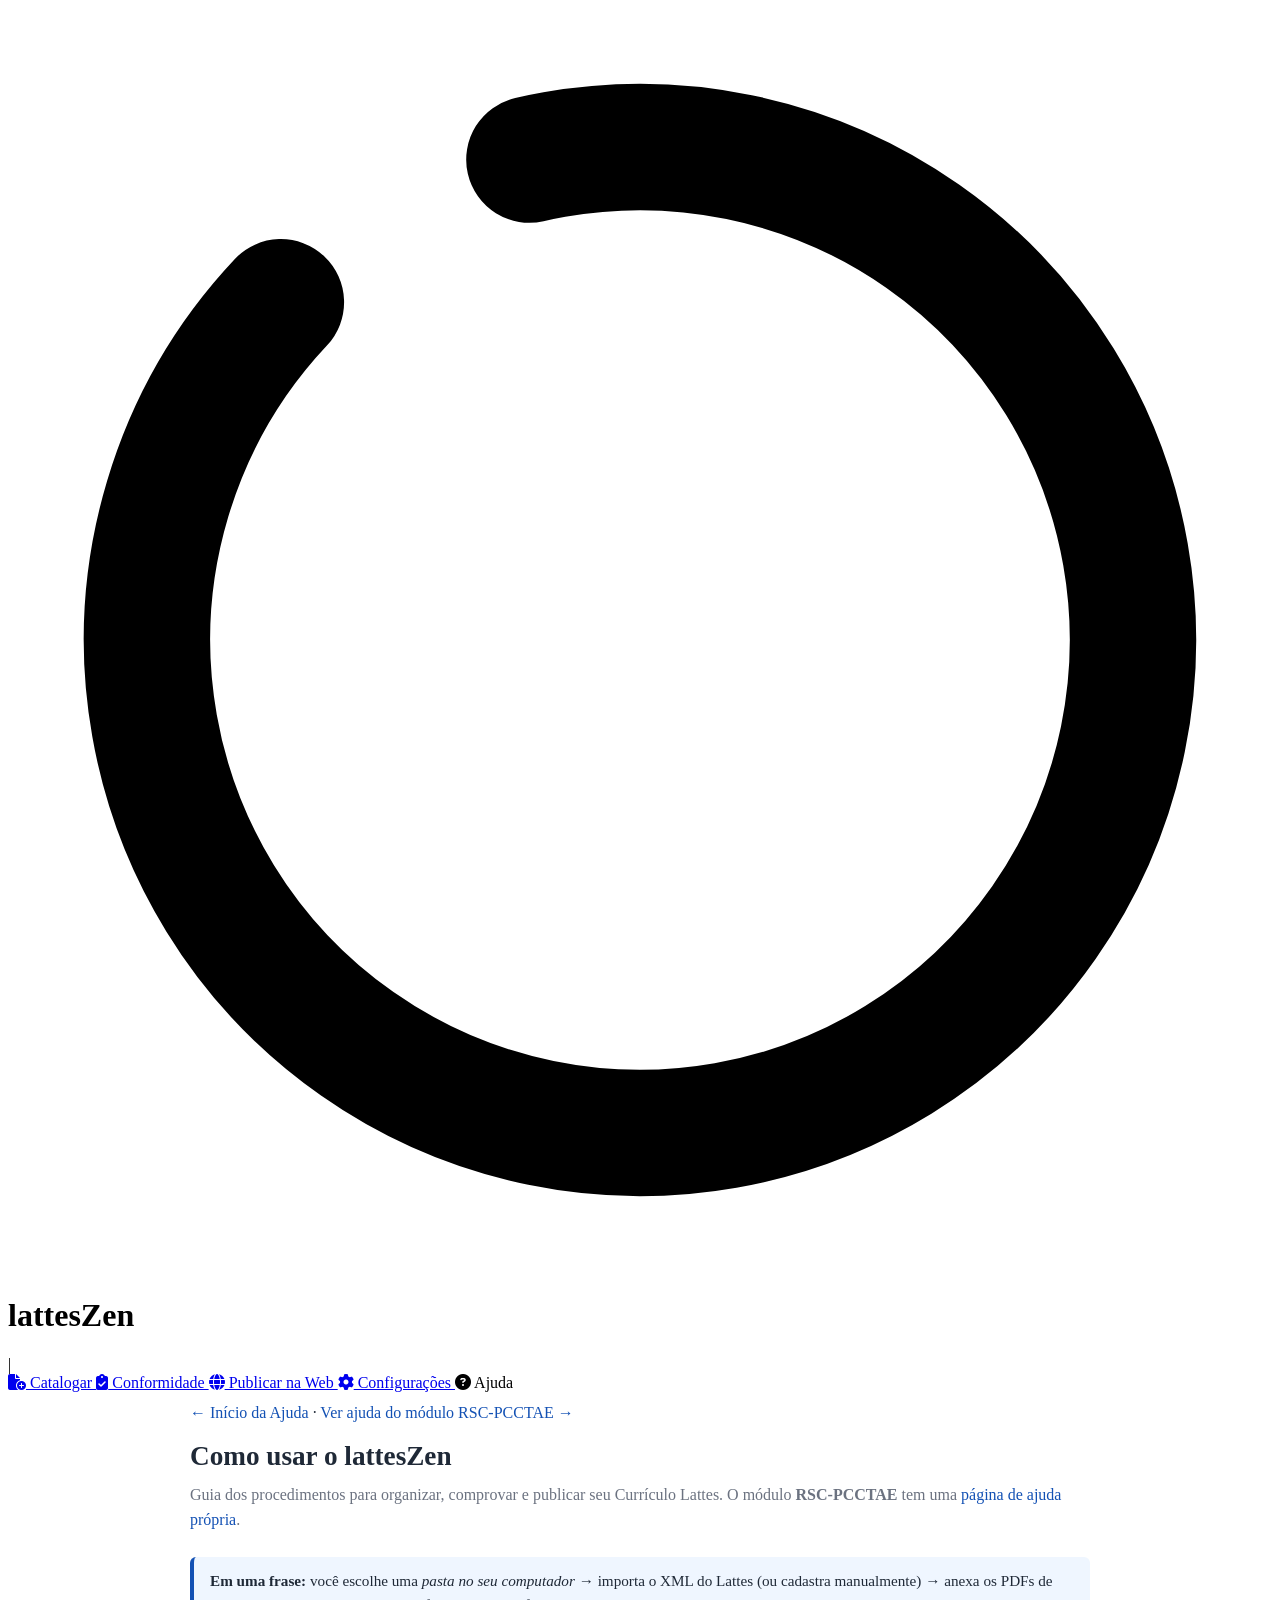
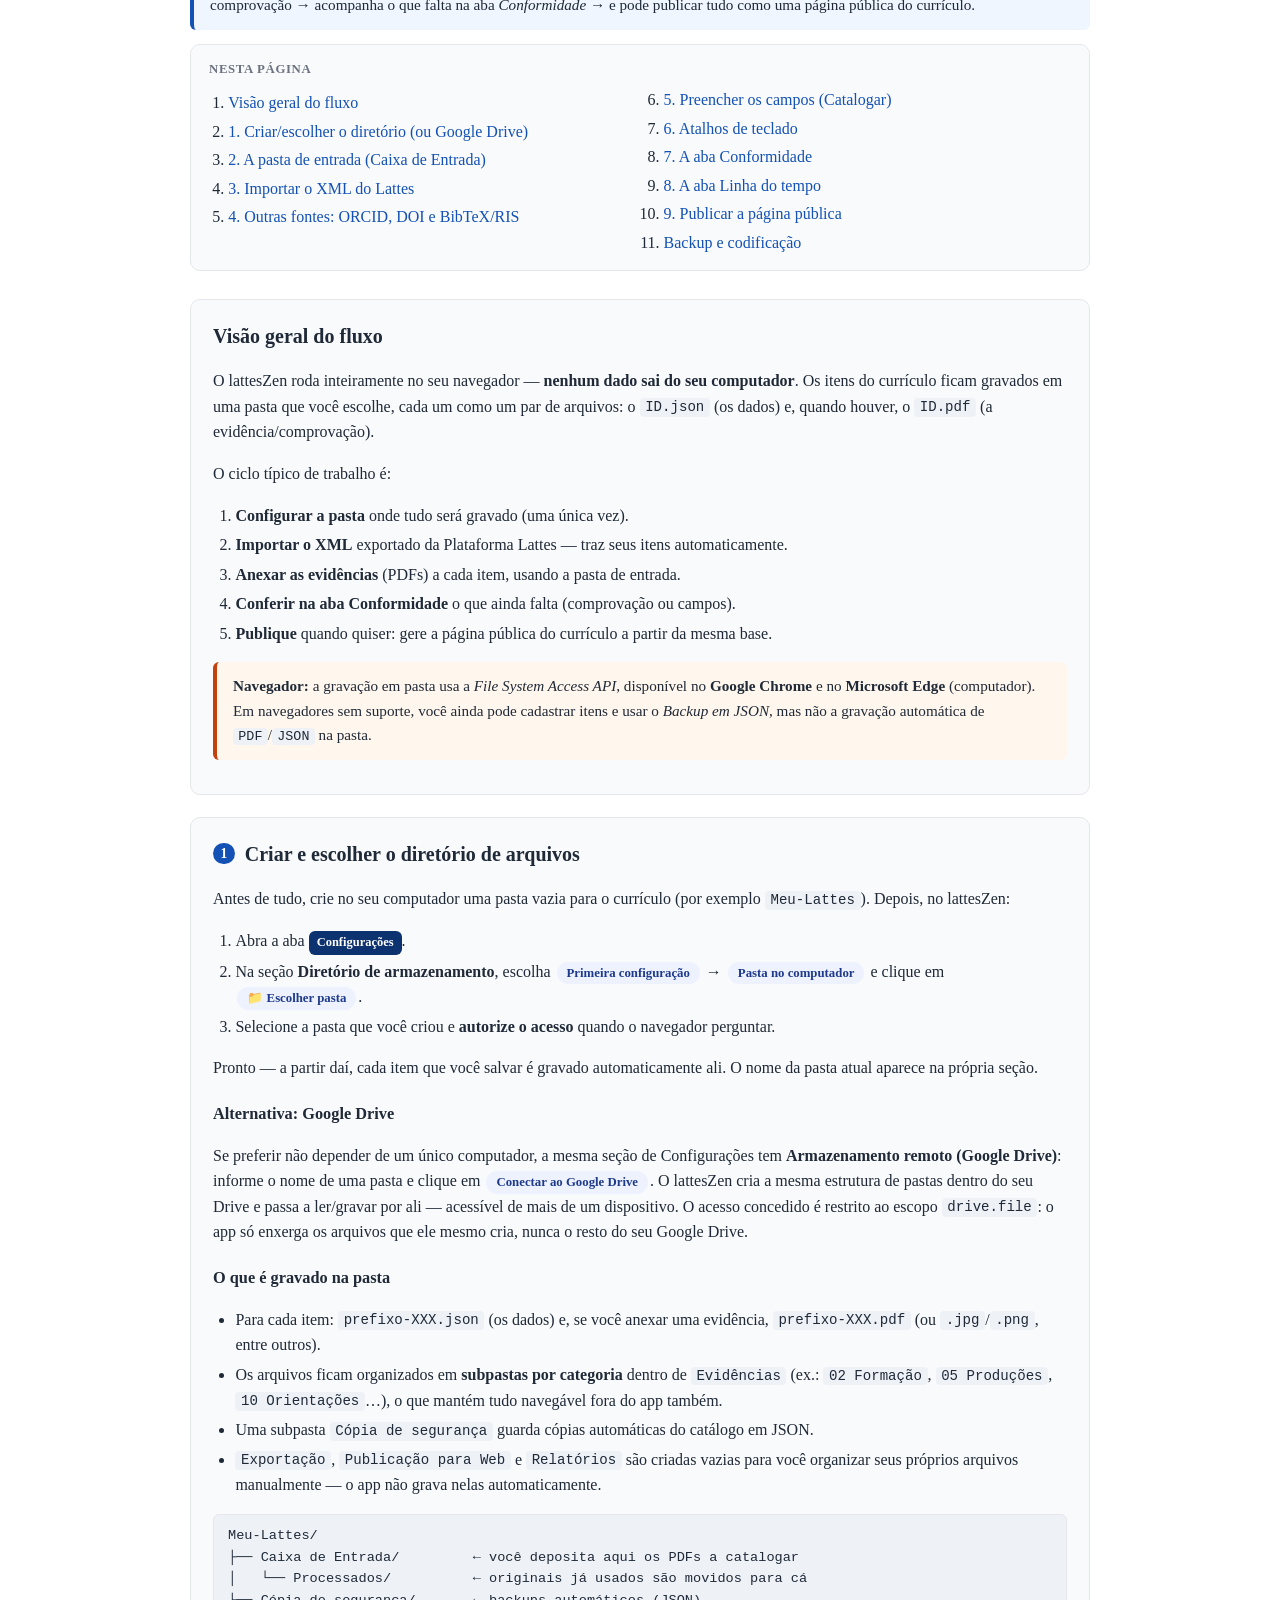
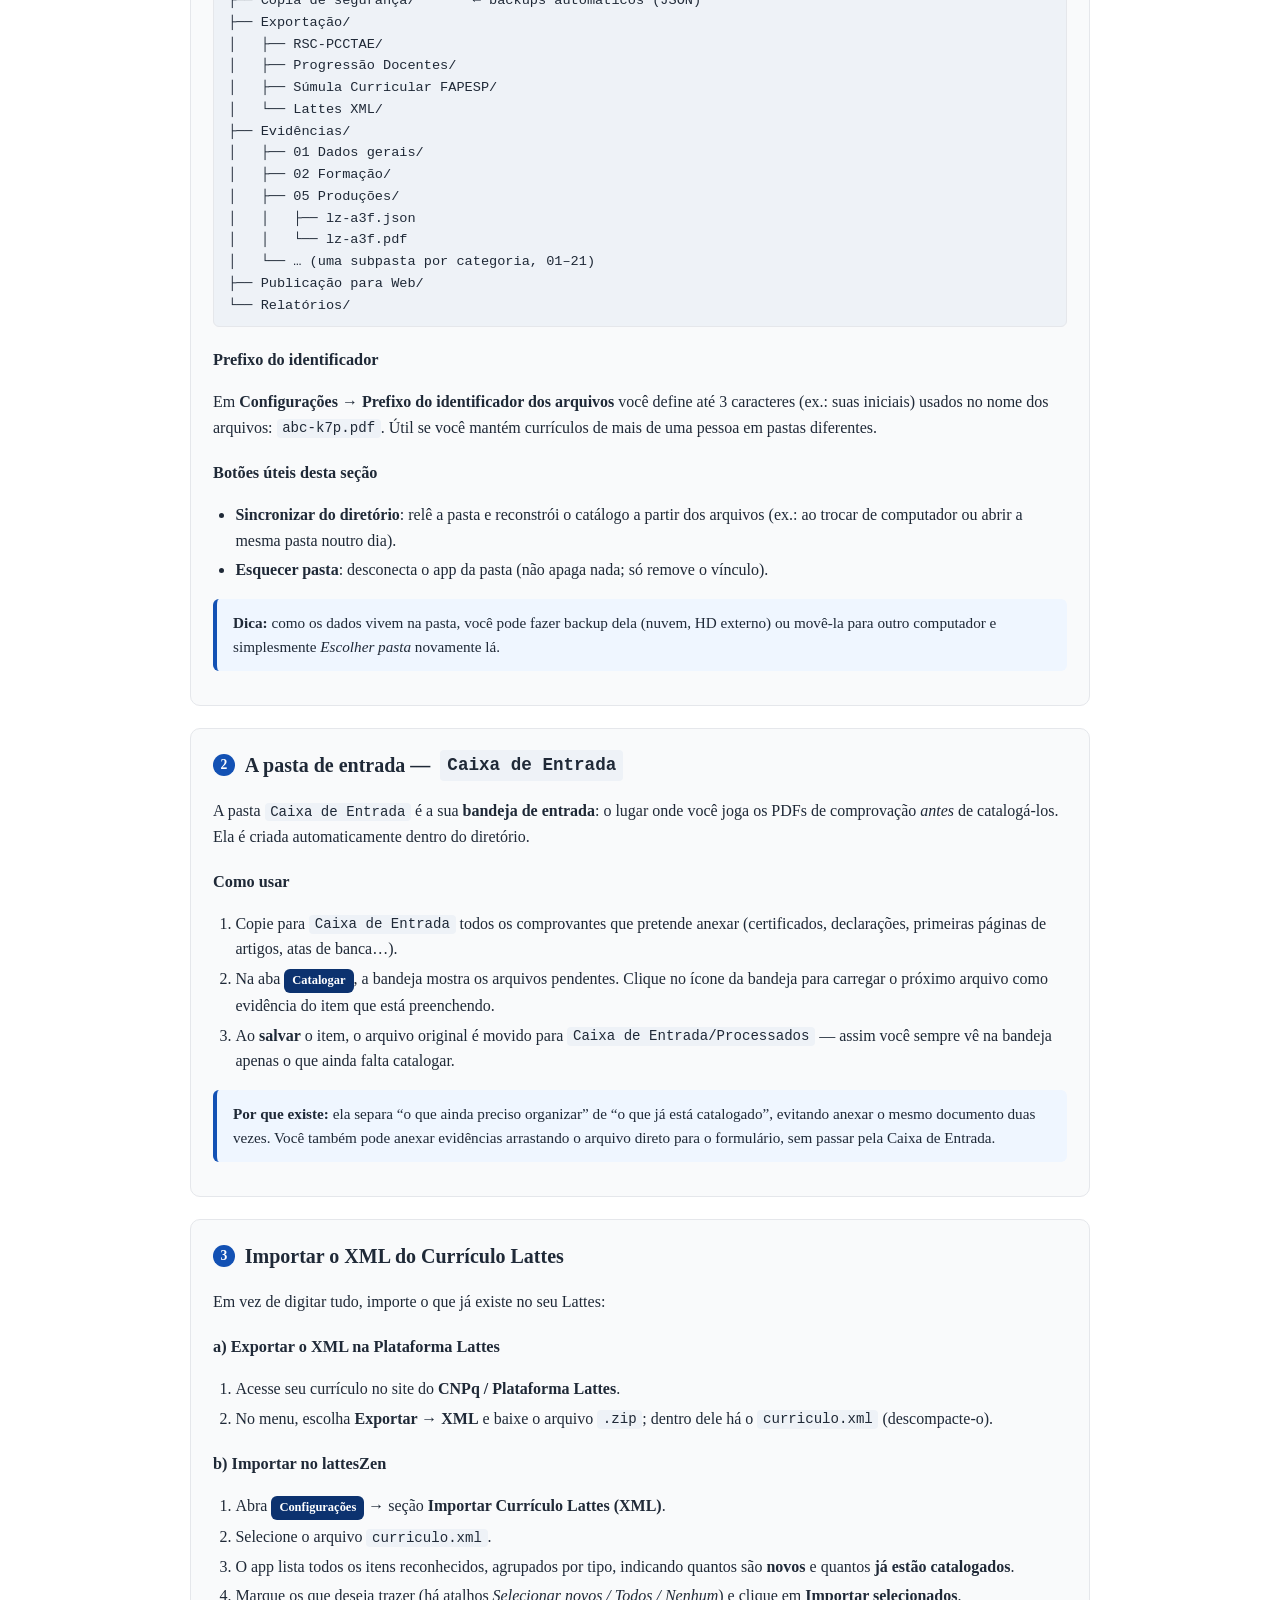
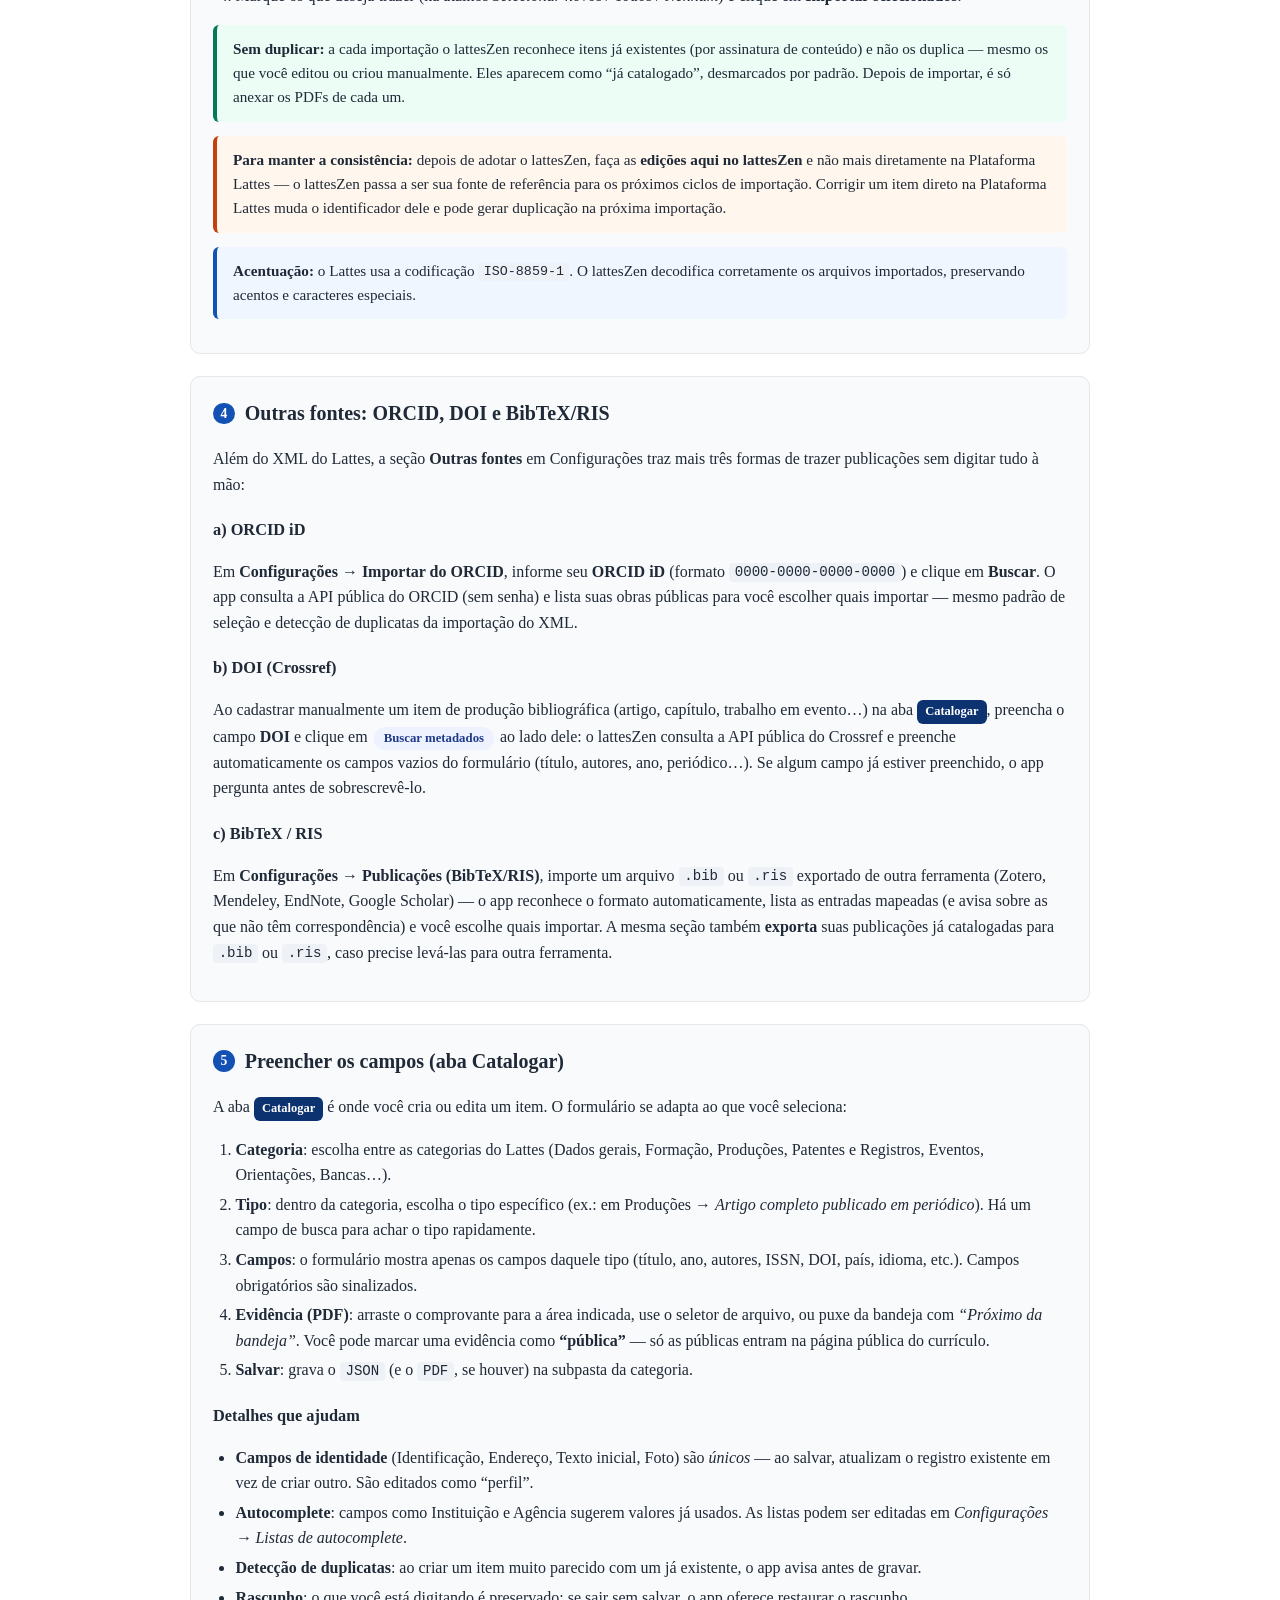
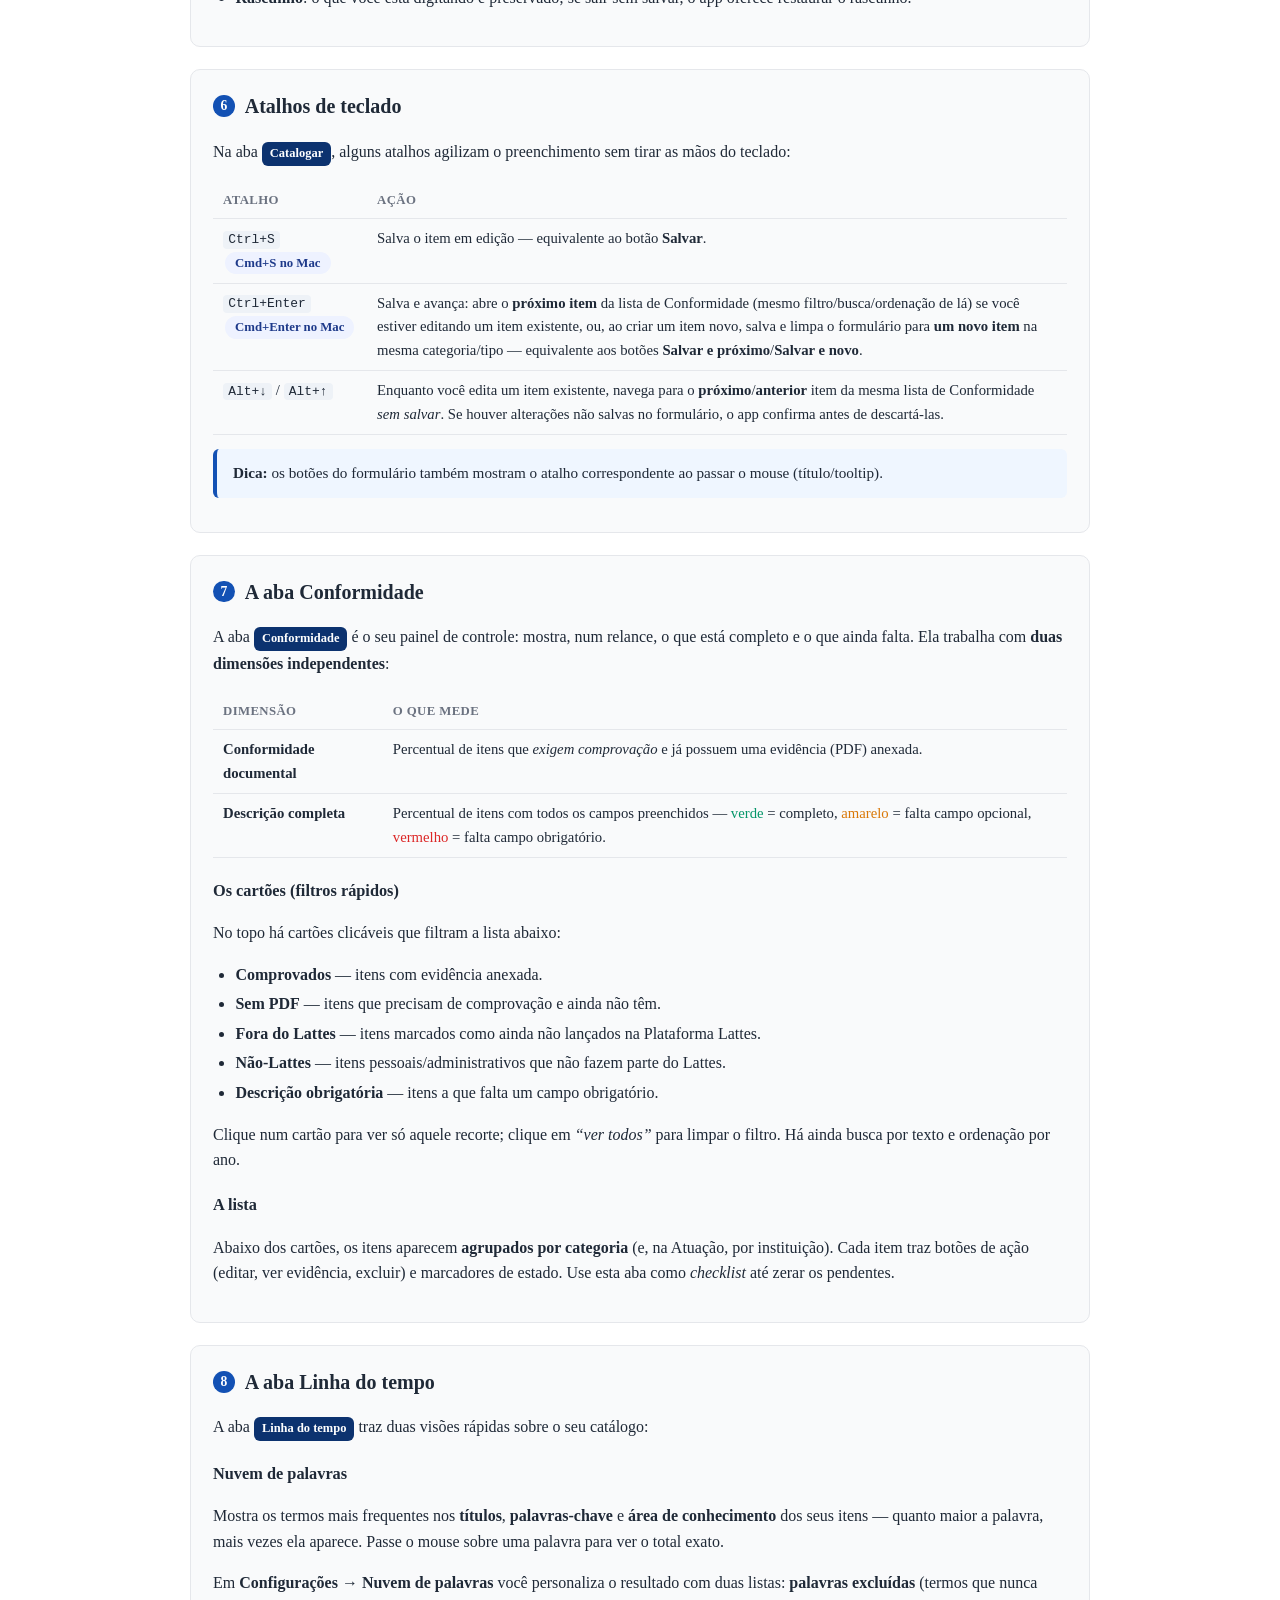
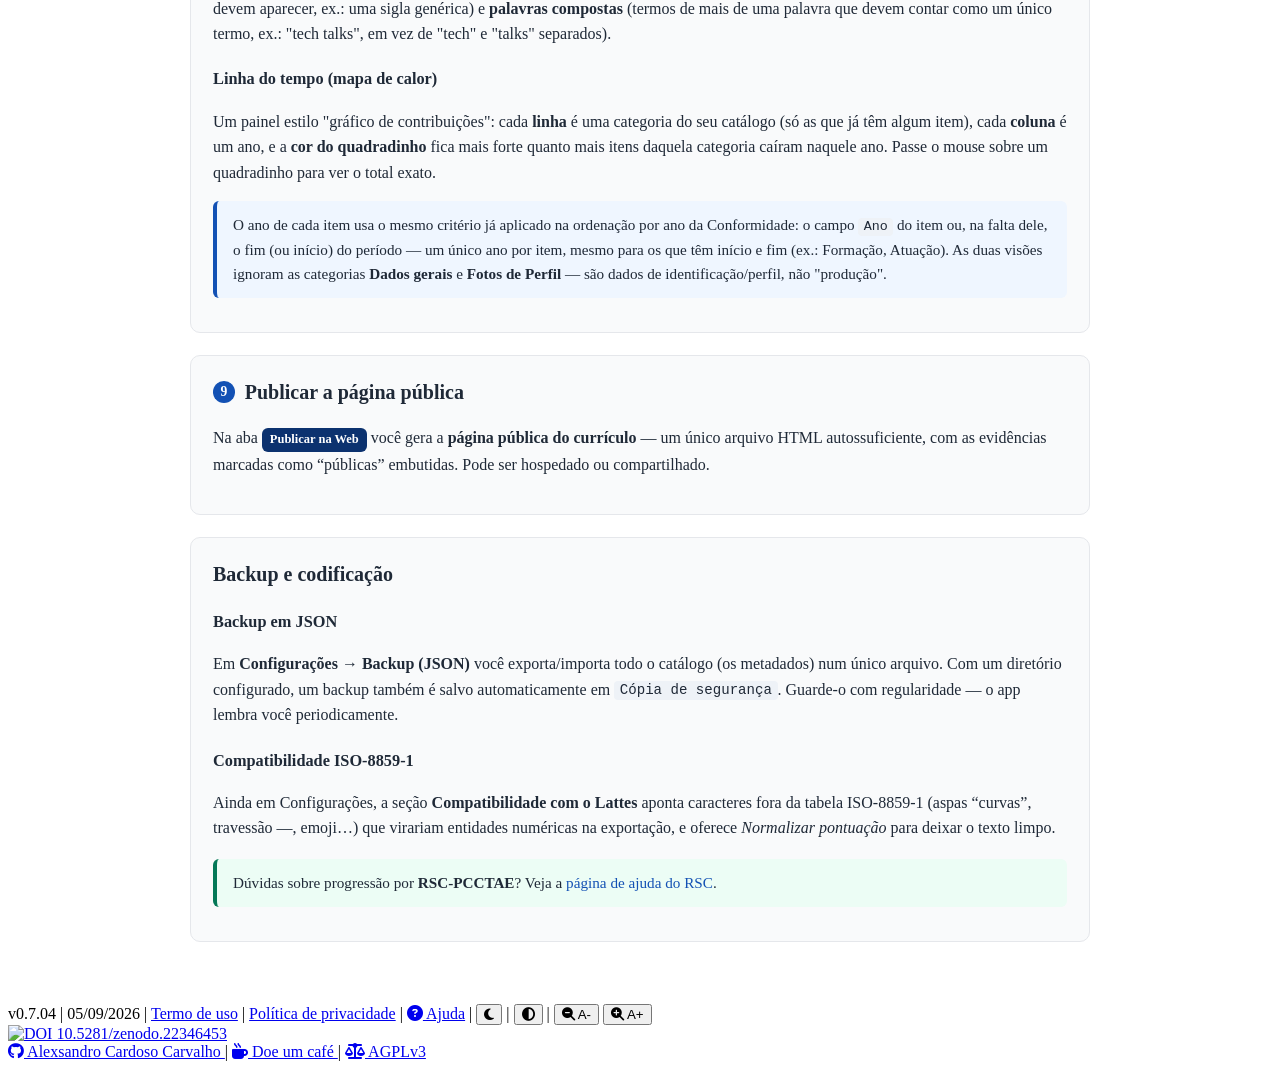
==== src/ajuda-lattes.html @ 460ba8ad "Merge branch 'latteszen-devel-alexsandroccarv' into principal" ====
<!DOCTYPE html>
<html lang="pt-BR">
<head>
    <meta charset="UTF-8">
    <meta name="viewport" content="width=device-width, initial-scale=1.0">
    <title>lattesZen — Ajuda (Currículo Lattes)</title>
    <link rel="icon" type="image/svg+xml" href="favicon.svg">
    <link rel="manifest" href="manifest.json">
    <meta name="theme-color" content="#1351B4">

    <!-- Mesmos estilos da aplicação -->
    <link rel="stylesheet" href="css/styles.css">

    <!-- Tema claro/escuro e alto contraste: aplicar cedo para evitar "flash" -->
    <script>
        (function () {
            const htmlEl = document.documentElement;
            const saved = localStorage.getItem('tema');
            const prefersDark = window.matchMedia && window.matchMedia('(prefers-color-scheme: dark)').matches;
            if (saved ? saved === 'dark' : prefersDark) htmlEl.classList.add('dark');
            if (localStorage.getItem('altoContraste') === '1') htmlEl.classList.add('high-contrast');
            const fs = parseInt(localStorage.getItem('fontScale') || '100', 10);
            if (fs && fs !== 100) htmlEl.style.fontSize = fs + '%';
        })();
    </script>

    <!-- Recursos externos (Tailwind + config, Font Awesome, Rawline) — mesmo do app -->
    <script>
        (function () {
            var TW_CONFIG = {
                darkMode: 'class',
                theme: {
                    extend: {
                        fontFamily: { sans: ['Rawline', 'system-ui', '-apple-system', 'Segoe UI', 'Roboto', 'sans-serif'] },
                        colors: {
                            unifesp: { 50: '#f0fdf4', 100: '#dcfce7', 400: '#4ade80', 600: '#16a34a', 700: '#15803d', 800: '#166534', 900: '#1E5A3A' },
                            govbr:   { 50: '#D4E5FF', 100: '#ADCDFF', 400: '#1351B4', 600: '#1351B4', 700: '#0C326F', 800: '#071D41', 900: '#050F24' },
                        }
                    }
                }
            };
            var tw = document.createElement('script');
            tw.src = 'https://cdn.tailwindcss.com';
            tw.async = true;
            tw.onload = function () { try { window.tailwind.config = TW_CONFIG; } catch (e) {} };
            tw.onerror = function () { document.documentElement.classList.add('no-tailwind'); };
            document.head.appendChild(tw);
            function loadCss(href) { var l = document.createElement('link'); l.rel = 'stylesheet'; l.href = href; l.media = 'all'; document.head.appendChild(l); }
            loadCss('https://cdnjs.cloudflare.com/ajax/libs/font-awesome/6.4.0/css/all.min.css');
            loadCss('https://cdngovbr-ds.estaleiro.serpro.gov.br/design-system/fonts/rawline/css/rawline.css');
        })();
    </script>

    <!-- Estilo do conteúdo desta página (escopo .help-doc; dark por classe, como o app) -->
    <style>
      :root{
        --hdoc-surface:#f9fafb; --hdoc-text:#1f2937; --hdoc-muted:#6b7280; --hdoc-line:#e5e7eb;
        --hdoc-accent:#1351b4; --hdoc-code:#eef2f7; --hdoc-chip:#eef2ff; --hdoc-chipink:#1e3a8a;
        --hdoc-note-bg:#eff6ff; --hdoc-note-line:#1351b4; --hdoc-warn-bg:#fff7ed; --hdoc-warn-line:#c2410c;
        --hdoc-ok-bg:#ecfdf5; --hdoc-ok-line:#047857;
      }
      html.dark{
        --hdoc-surface:#1f2937; --hdoc-text:#e5e7eb; --hdoc-muted:#9ca3af; --hdoc-line:#374151;
        --hdoc-accent:#93c5fd; --hdoc-code:#0f172a; --hdoc-chip:#1e293b; --hdoc-chipink:#bfdbfe;
        --hdoc-note-bg:#0f2033; --hdoc-note-line:#3b82f6; --hdoc-warn-bg:#2a1a0f; --hdoc-warn-line:#f59e0b;
        --hdoc-ok-bg:#0e2a1e; --hdoc-ok-line:#34d399;
      }
      .help-doc{color:var(--hdoc-text);line-height:1.6;max-width:900px;margin:0 auto;padding:8px 4px 40px}
      .help-doc h1{font-size:1.7rem;margin:.2em 0 .1em}
      .help-doc .lead{color:var(--hdoc-muted);margin:0 0 1.5em}
      .help-doc a{color:var(--hdoc-accent);text-decoration:none}
      .help-doc a:hover{text-decoration:underline}
      .help-doc nav.toc{background:var(--hdoc-surface);border:1px solid var(--hdoc-line);border-radius:10px;padding:14px 18px;margin-bottom:28px}
      .help-doc nav.toc h2{font-size:.8rem;text-transform:uppercase;letter-spacing:.05em;color:var(--hdoc-muted);margin:0 0 8px}
      .help-doc nav.toc ol{margin:0;padding-left:1.2em;columns:2;column-gap:28px}
      .help-doc nav.toc li{margin:3px 0;break-inside:avoid}
      .help-doc section.card{background:var(--hdoc-surface);border:1px solid var(--hdoc-line);border-radius:10px;padding:20px 22px;margin-bottom:22px}
      .help-doc section.card h2{margin-top:0;font-size:1.25rem;display:flex;align-items:center;gap:10px}
      .help-doc .step-num{display:inline-flex;align-items:center;justify-content:center;width:1.6em;height:1.6em;border-radius:50%;background:#1351b4;color:#fff;font-size:.85rem;font-weight:700;flex-shrink:0}
      .help-doc h3{font-size:1.02rem;margin:1.2em 0 .3em}
      .help-doc code{background:var(--hdoc-code);padding:.1em .4em;border-radius:4px;font-size:.88em;font-family:ui-monospace,SFMono-Regular,Menlo,Consolas,monospace}
      .help-doc ul,.help-doc ol{padding-left:1.4em}
      .help-doc li{margin:.25em 0}
      .help-doc .note,.help-doc .warn,.help-doc .ok{border-left:4px solid;border-radius:6px;padding:12px 16px;margin:14px 0;font-size:.95rem}
      .help-doc .note{background:var(--hdoc-note-bg);border-color:var(--hdoc-note-line)}
      .help-doc .warn{background:var(--hdoc-warn-bg);border-color:var(--hdoc-warn-line)}
      .help-doc .ok{background:var(--hdoc-ok-bg);border-color:var(--hdoc-ok-line)}
      .help-doc .path{font-family:ui-monospace,monospace;font-size:.85rem;background:var(--hdoc-code);border:1px solid var(--hdoc-line);border-radius:6px;padding:10px 14px;margin:10px 0;white-space:pre-wrap}
      .help-doc .tag{display:inline-block;background:var(--hdoc-chip);color:var(--hdoc-chipink);border-radius:20px;padding:1px 10px;font-size:.8rem;font-weight:600;margin:0 2px}
      .help-doc table{width:100%;border-collapse:collapse;margin:12px 0;font-size:.92rem}
      .help-doc th,.help-doc td{text-align:left;padding:8px 10px;border-bottom:1px solid var(--hdoc-line);vertical-align:top}
      .help-doc th{color:var(--hdoc-muted);font-size:.8rem;text-transform:uppercase;letter-spacing:.03em}
      .help-doc .pill{display:inline-block;background:#0C326F;color:#fff;border-radius:6px;padding:2px 8px;font-size:.78rem;font-weight:600}
      html.dark .help-doc .pill{background:#1351B4}
    </style>
</head>
<body class="font-sans bg-white dark:bg-gray-900 text-gray-800 dark:text-gray-100 min-h-screen flex flex-col transition-colors duration-300">

    <!-- ============================ CABEÇALHO (igual ao app) ============================ -->
    <header class="bg-govbr-600 dark:bg-gray-900 border-b border-govbr-700 dark:border-gray-700 flex flex-col shadow-sm dark:shadow-lg z-20 shrink-0 transition-colors duration-300">
        <div class="flex items-center justify-between px-4 py-3 bg-govbr-600 dark:bg-gray-900 transition-colors duration-300">
            <div class="flex items-center gap-3">
                <div class="w-8 h-8 rounded bg-white dark:bg-gradient-to-br dark:from-unifesp-600 dark:to-unifesp-900 flex items-center justify-center text-govbr-600 dark:text-white font-bold transition-colors duration-300">
                    <svg viewBox="0 0 200 200" class="w-5 h-5" aria-hidden="true"><circle cx="100" cy="100" r="78" fill="none" stroke="currentColor" stroke-width="20" stroke-linecap="round" stroke-dasharray="440 46" transform="rotate(-100 100 100)"/></svg>
                </div>
                <div class="flex items-center gap-2 overflow-hidden">
                    <h1 class="font-bold text-white leading-none whitespace-nowrap">lattesZen</h1>
                    <span id="headerNomeWrap" class="flex items-center gap-2 overflow-hidden hidden">
                        <span class="text-xl text-white/30 dark:text-gray-700 font-light">|</span>
                        <span id="headerNome" class="font-bold text-white/90 dark:text-unifesp-400 leading-none whitespace-nowrap truncate"></span>
                    </span>
                </div>
            </div>
            <div id="govBrLogo" class="bg-white rounded px-2 py-1.5 flex items-center shrink-0 dark:hidden">
                <img src="images/geral/gov_br.svg" alt="Governo Federal" class="h-5 w-auto" onerror="this.parentElement.style.display='none'">
            </div>
        </div>

        <!-- Abas de navegação (links de volta ao app) -->
        <nav class="bg-white dark:bg-gray-800 border-t border-govbr-700/20 dark:border-gray-700 px-2" aria-label="Seções">
            <div class="max-w-5xl mx-auto flex gap-1 overflow-x-auto">
                <a href="index.html" class="tab-btn px-4 py-2.5 text-sm font-medium border-b-2 border-transparent text-gray-600 dark:text-gray-300 hover:text-govbr-600 dark:hover:text-unifesp-400 whitespace-nowrap">
                    <i aria-hidden="true" class="fa-solid fa-file-circle-plus mr-1"></i> Catalogar
                </a>
                <a href="index.html" class="tab-btn px-4 py-2.5 text-sm font-medium border-b-2 border-transparent text-gray-600 dark:text-gray-300 hover:text-govbr-600 dark:hover:text-unifesp-400 whitespace-nowrap">
                    <i aria-hidden="true" class="fa-solid fa-clipboard-check mr-1"></i> Conformidade
                </a>
                <a href="index.html" class="tab-btn px-4 py-2.5 text-sm font-medium border-b-2 border-transparent text-gray-600 dark:text-gray-300 hover:text-govbr-600 dark:hover:text-unifesp-400 whitespace-nowrap">
                    <i aria-hidden="true" class="fa-solid fa-globe mr-1"></i> Publicar na Web
                </a>
                <a href="index.html" class="tab-btn px-4 py-2.5 text-sm font-medium border-b-2 border-transparent text-gray-600 dark:text-gray-300 hover:text-govbr-600 dark:hover:text-unifesp-400 whitespace-nowrap">
                    <i aria-hidden="true" class="fa-solid fa-gear mr-1"></i> Configurações
                </a>
                <span class="tab-btn px-4 py-2.5 text-sm font-medium border-b-2 border-govbr-600 dark:border-unifesp-400 text-govbr-700 dark:text-unifesp-400 font-bold whitespace-nowrap" aria-current="page">
                    <i aria-hidden="true" class="fa-solid fa-circle-question mr-1"></i> Ajuda
                </span>
            </div>
        </nav>
    </header>

    <!-- ============================ CONTEÚDO ============================ -->
    <main class="flex-1 w-full max-w-6xl mx-auto px-4 py-6">
      <div class="help-doc">
        <p style="margin:0 0 10px"><a href="ajuda.html">← Início da Ajuda</a> · <a href="ajuda-rsc.html">Ver ajuda do módulo RSC-PCCTAE →</a></p>
        <h1>Como usar o lattesZen</h1>
        <p class="lead">Guia dos procedimentos para organizar, comprovar e publicar seu Currículo Lattes. O módulo <strong>RSC-PCCTAE</strong> tem uma <a href="ajuda-rsc.html">página de ajuda própria</a>.</p>

        <div class="note">
          <strong>Em uma frase:</strong> você escolhe uma <em>pasta no seu computador</em> → importa o XML do Lattes (ou cadastra manualmente) → anexa os PDFs de comprovação → acompanha o que falta na aba <em>Conformidade</em> → e pode publicar tudo como uma página pública do currículo.
        </div>

        <nav class="toc">
          <h2>Nesta página</h2>
          <ol>
            <li><a href="#fluxo">Visão geral do fluxo</a></li>
            <li><a href="#diretorio">1. Criar/escolher o diretório (ou Google Drive)</a></li>
            <li><a href="#inbox">2. A pasta de entrada (Caixa de Entrada)</a></li>
            <li><a href="#importar">3. Importar o XML do Lattes</a></li>
            <li><a href="#outras-fontes">4. Outras fontes: ORCID, DOI e BibTeX/RIS</a></li>
            <li><a href="#catalogar">5. Preencher os campos (Catalogar)</a></li>
            <li><a href="#atalhos">6. Atalhos de teclado</a></li>
            <li><a href="#conformidade">7. A aba Conformidade</a></li>
            <li><a href="#linha-tempo">8. A aba Linha do tempo</a></li>
            <li><a href="#exportar">9. Publicar a página pública</a></li>
            <li><a href="#backup">Backup e codificação</a></li>
          </ol>
        </nav>

        <section class="card" id="fluxo">
          <h2>Visão geral do fluxo</h2>
          <p>O lattesZen roda inteiramente no seu navegador — <strong>nenhum dado sai do seu computador</strong>. Os itens do currículo ficam gravados em uma pasta que você escolhe, cada um como um par de arquivos: o <code>ID.json</code> (os dados) e, quando houver, o <code>ID.pdf</code> (a evidência/comprovação).</p>
          <p>O ciclo típico de trabalho é:</p>
          <ol>
            <li><strong>Configurar a pasta</strong> onde tudo será gravado (uma única vez).</li>
            <li><strong>Importar o XML</strong> exportado da Plataforma Lattes — traz seus itens automaticamente.</li>
            <li><strong>Anexar as evidências</strong> (PDFs) a cada item, usando a pasta de entrada.</li>
            <li><strong>Conferir na aba Conformidade</strong> o que ainda falta (comprovação ou campos).</li>
            <li><strong>Publique</strong> quando quiser: gere a página pública do currículo a partir da mesma base.</li>
          </ol>
          <div class="warn">
            <strong>Navegador:</strong> a gravação em pasta usa a <em>File System Access API</em>, disponível no <strong>Google Chrome</strong> e no <strong>Microsoft Edge</strong> (computador). Em navegadores sem suporte, você ainda pode cadastrar itens e usar o <em>Backup em JSON</em>, mas não a gravação automática de <code>PDF</code>/<code>JSON</code> na pasta.
          </div>
        </section>

        <section class="card" id="diretorio">
          <h2><span class="step-num">1</span> Criar e escolher o diretório de arquivos</h2>
          <p>Antes de tudo, crie no seu computador uma pasta vazia para o currículo (por exemplo <code>Meu-Lattes</code>). Depois, no lattesZen:</p>
          <ol>
            <li>Abra a aba <span class="pill">Configurações</span>.</li>
            <li>Na seção <strong>Diretório de armazenamento</strong>, escolha <span class="tag">Primeira configuração</span> → <span class="tag">Pasta no computador</span> e clique em <span class="tag">📁 Escolher pasta</span>.</li>
            <li>Selecione a pasta que você criou e <strong>autorize o acesso</strong> quando o navegador perguntar.</li>
          </ol>
          <p>Pronto — a partir daí, cada item que você salvar é gravado automaticamente ali. O nome da pasta atual aparece na própria seção.</p>

          <h3>Alternativa: Google Drive</h3>
          <p>Se preferir não depender de um único computador, a mesma seção de Configurações tem <strong>Armazenamento remoto (Google Drive)</strong>: informe o nome de uma pasta e clique em <span class="tag">Conectar ao Google Drive</span>. O lattesZen cria a mesma estrutura de pastas dentro do seu Drive e passa a ler/gravar por ali — acessível de mais de um dispositivo. O acesso concedido é restrito ao escopo <code>drive.file</code>: o app só enxerga os arquivos que ele mesmo cria, nunca o resto do seu Google Drive.</p>

          <h3>O que é gravado na pasta</h3>
          <ul>
            <li>Para cada item: <code>prefixo-XXX.json</code> (os dados) e, se você anexar uma evidência, <code>prefixo-XXX.pdf</code> (ou <code>.jpg</code>/<code>.png</code>, entre outros).</li>
            <li>Os arquivos ficam organizados em <strong>subpastas por categoria</strong> dentro de <code>Evidências</code> (ex.: <code>02 Formação</code>, <code>05 Produções</code>, <code>10 Orientações</code>…), o que mantém tudo navegável fora do app também.</li>
            <li>Uma subpasta <code>Cópia de segurança</code> guarda cópias automáticas do catálogo em JSON.</li>
            <li><code>Exportação</code>, <code>Publicação para Web</code> e <code>Relatórios</code> são criadas vazias para você organizar seus próprios arquivos manualmente — o app não grava nelas automaticamente.</li>
          </ul>
          <div class="path">Meu-Lattes/
├── Caixa de Entrada/         ← você deposita aqui os PDFs a catalogar
│   └── Processados/          ← originais já usados são movidos para cá
├── Cópia de segurança/       ← backups automáticos (JSON)
├── Exportação/
│   ├── RSC-PCCTAE/
│   ├── Progressão Docentes/
│   ├── Súmula Curricular FAPESP/
│   └── Lattes XML/
├── Evidências/
│   ├── 01 Dados gerais/
│   ├── 02 Formação/
│   ├── 05 Produções/
│   │   ├── lz-a3f.json
│   │   └── lz-a3f.pdf
│   └── … (uma subpasta por categoria, 01–21)
├── Publicação para Web/
└── Relatórios/</div>

          <h3>Prefixo do identificador</h3>
          <p>Em <strong>Configurações → Prefixo do identificador dos arquivos</strong> você define até 3 caracteres (ex.: suas iniciais) usados no nome dos arquivos: <code>abc-k7p.pdf</code>. Útil se você mantém currículos de mais de uma pessoa em pastas diferentes.</p>

          <h3>Botões úteis desta seção</h3>
          <ul>
            <li><strong>Sincronizar do diretório</strong>: relê a pasta e reconstrói o catálogo a partir dos arquivos (ex.: ao trocar de computador ou abrir a mesma pasta noutro dia).</li>
            <li><strong>Esquecer pasta</strong>: desconecta o app da pasta (não apaga nada; só remove o vínculo).</li>
          </ul>
          <div class="note"><strong>Dica:</strong> como os dados vivem na pasta, você pode fazer backup dela (nuvem, HD externo) ou movê-la para outro computador e simplesmente <em>Escolher pasta</em> novamente lá.</div>
        </section>

        <section class="card" id="inbox">
          <h2><span class="step-num">2</span> A pasta de entrada — <code>Caixa de Entrada</code></h2>
          <p>A pasta <code>Caixa de Entrada</code> é a sua <strong>bandeja de entrada</strong>: o lugar onde você joga os PDFs de comprovação <em>antes</em> de catalogá-los. Ela é criada automaticamente dentro do diretório.</p>
          <h3>Como usar</h3>
          <ol>
            <li>Copie para <code>Caixa de Entrada</code> todos os comprovantes que pretende anexar (certificados, declarações, primeiras páginas de artigos, atas de banca…).</li>
            <li>Na aba <span class="pill">Catalogar</span>, a bandeja mostra os arquivos pendentes. Clique no ícone da bandeja para carregar o próximo arquivo como evidência do item que está preenchendo.</li>
            <li>Ao <strong>salvar</strong> o item, o arquivo original é movido para <code>Caixa de Entrada/Processados</code> — assim você sempre vê na bandeja apenas o que ainda falta catalogar.</li>
          </ol>
          <div class="note"><strong>Por que existe:</strong> ela separa “o que ainda preciso organizar” de “o que já está catalogado”, evitando anexar o mesmo documento duas vezes. Você também pode anexar evidências arrastando o arquivo direto para o formulário, sem passar pela Caixa de Entrada.</div>
        </section>

        <section class="card" id="importar">
          <h2><span class="step-num">3</span> Importar o XML do Currículo Lattes</h2>
          <p>Em vez de digitar tudo, importe o que já existe no seu Lattes:</p>
          <h3>a) Exportar o XML na Plataforma Lattes</h3>
          <ol>
            <li>Acesse seu currículo no site do <strong>CNPq / Plataforma Lattes</strong>.</li>
            <li>No menu, escolha <strong>Exportar → XML</strong> e baixe o arquivo <code>.zip</code>; dentro dele há o <code>curriculo.xml</code> (descompacte-o).</li>
          </ol>
          <h3>b) Importar no lattesZen</h3>
          <ol>
            <li>Abra <span class="pill">Configurações</span> → seção <strong>Importar Currículo Lattes (XML)</strong>.</li>
            <li>Selecione o arquivo <code>curriculo.xml</code>.</li>
            <li>O app lista todos os itens reconhecidos, agrupados por tipo, indicando quantos são <strong>novos</strong> e quantos <strong>já estão catalogados</strong>.</li>
            <li>Marque os que deseja trazer (há atalhos <em>Selecionar novos / Todos / Nenhum</em>) e clique em <strong>Importar selecionados</strong>.</li>
          </ol>
          <div class="ok"><strong>Sem duplicar:</strong> a cada importação o lattesZen reconhece itens já existentes (por assinatura de conteúdo) e não os duplica — mesmo os que você editou ou criou manualmente. Eles aparecem como “já catalogado”, desmarcados por padrão. Depois de importar, é só anexar os PDFs de cada um.</div>
          <div class="warn"><strong>Para manter a consistência:</strong> depois de adotar o lattesZen, faça as <strong>edições aqui no lattesZen</strong> e não mais diretamente na Plataforma Lattes — o lattesZen passa a ser sua fonte de referência para os próximos ciclos de importação. Corrigir um item direto na Plataforma Lattes muda o identificador dele e pode gerar duplicação na próxima importação.</div>
          <div class="note"><strong>Acentuação:</strong> o Lattes usa a codificação <code>ISO-8859-1</code>. O lattesZen decodifica corretamente os arquivos importados, preservando acentos e caracteres especiais.</div>
        </section>

        <section class="card" id="outras-fontes">
          <h2><span class="step-num">4</span> Outras fontes: ORCID, DOI e BibTeX/RIS</h2>
          <p>Além do XML do Lattes, a seção <strong>Outras fontes</strong> em Configurações traz mais três formas de trazer publicações sem digitar tudo à mão:</p>
          <h3>a) ORCID iD</h3>
          <p>Em <strong>Configurações → Importar do ORCID</strong>, informe seu <strong>ORCID iD</strong> (formato <code>0000-0000-0000-0000</code>) e clique em <strong>Buscar</strong>. O app consulta a API pública do ORCID (sem senha) e lista suas obras públicas para você escolher quais importar — mesmo padrão de seleção e detecção de duplicatas da importação do XML.</p>
          <h3>b) DOI (Crossref)</h3>
          <p>Ao cadastrar manualmente um item de produção bibliográfica (artigo, capítulo, trabalho em evento…) na aba <span class="pill">Catalogar</span>, preencha o campo <strong>DOI</strong> e clique em <span class="tag">Buscar metadados</span> ao lado dele: o lattesZen consulta a API pública do Crossref e preenche automaticamente os campos vazios do formulário (título, autores, ano, periódico…). Se algum campo já estiver preenchido, o app pergunta antes de sobrescrevê-lo.</p>
          <h3>c) BibTeX / RIS</h3>
          <p>Em <strong>Configurações → Publicações (BibTeX/RIS)</strong>, importe um arquivo <code>.bib</code> ou <code>.ris</code> exportado de outra ferramenta (Zotero, Mendeley, EndNote, Google Scholar) — o app reconhece o formato automaticamente, lista as entradas mapeadas (e avisa sobre as que não têm correspondência) e você escolhe quais importar. A mesma seção também <strong>exporta</strong> suas publicações já catalogadas para <code>.bib</code> ou <code>.ris</code>, caso precise levá-las para outra ferramenta.</p>
        </section>

        <section class="card" id="catalogar">
          <h2><span class="step-num">5</span> Preencher os campos (aba Catalogar)</h2>
          <p>A aba <span class="pill">Catalogar</span> é onde você cria ou edita um item. O formulário se adapta ao que você seleciona:</p>
          <ol>
            <li><strong>Categoria</strong>: escolha entre as categorias do Lattes (Dados gerais, Formação, Produções, Patentes e Registros, Eventos, Orientações, Bancas…).</li>
            <li><strong>Tipo</strong>: dentro da categoria, escolha o tipo específico (ex.: em Produções → <em>Artigo completo publicado em periódico</em>). Há um campo de busca para achar o tipo rapidamente.</li>
            <li><strong>Campos</strong>: o formulário mostra apenas os campos daquele tipo (título, ano, autores, ISSN, DOI, país, idioma, etc.). Campos obrigatórios são sinalizados.</li>
            <li><strong>Evidência (PDF)</strong>: arraste o comprovante para a área indicada, use o seletor de arquivo, ou puxe da bandeja com <em>“Próximo da bandeja”</em>. Você pode marcar uma evidência como <strong>“pública”</strong> — só as públicas entram na página pública do currículo.</li>
            <li><strong>Salvar</strong>: grava o <code>JSON</code> (e o <code>PDF</code>, se houver) na subpasta da categoria.</li>
          </ol>
          <h3>Detalhes que ajudam</h3>
          <ul>
            <li><strong>Campos de identidade</strong> (Identificação, Endereço, Texto inicial, Foto) são <em>únicos</em> — ao salvar, atualizam o registro existente em vez de criar outro. São editados como “perfil”.</li>
            <li><strong>Autocomplete</strong>: campos como Instituição e Agência sugerem valores já usados. As listas podem ser editadas em <em>Configurações → Listas de autocomplete</em>.</li>
            <li><strong>Detecção de duplicatas</strong>: ao criar um item muito parecido com um já existente, o app avisa antes de gravar.</li>
            <li><strong>Rascunho</strong>: o que você está digitando é preservado; se sair sem salvar, o app oferece restaurar o rascunho.</li>
          </ul>
        </section>

        <section class="card" id="atalhos">
          <h2><span class="step-num">6</span> Atalhos de teclado</h2>
          <p>Na aba <span class="pill">Catalogar</span>, alguns atalhos agilizam o preenchimento sem tirar as mãos do teclado:</p>
          <table>
            <thead><tr><th>Atalho</th><th>Ação</th></tr></thead>
            <tbody>
              <tr><td><code>Ctrl+S</code> <span class="tag">Cmd+S no Mac</span></td><td>Salva o item em edição — equivalente ao botão <strong>Salvar</strong>.</td></tr>
              <tr><td><code>Ctrl+Enter</code> <span class="tag">Cmd+Enter no Mac</span></td><td>Salva e avança: abre o <strong>próximo item</strong> da lista de Conformidade (mesmo filtro/busca/ordenação de lá) se você estiver editando um item existente, ou, ao criar um item novo, salva e limpa o formulário para <strong>um novo item</strong> na mesma categoria/tipo — equivalente aos botões <strong>Salvar e próximo</strong>/<strong>Salvar e novo</strong>.</td></tr>
              <tr><td><code>Alt+↓</code> / <code>Alt+↑</code></td><td>Enquanto você edita um item existente, navega para o <strong>próximo</strong>/<strong>anterior</strong> item da mesma lista de Conformidade <em>sem salvar</em>. Se houver alterações não salvas no formulário, o app confirma antes de descartá-las.</td></tr>
            </tbody>
          </table>
          <div class="note"><strong>Dica:</strong> os botões do formulário também mostram o atalho correspondente ao passar o mouse (título/tooltip).</div>
        </section>

        <section class="card" id="conformidade">
          <h2><span class="step-num">7</span> A aba Conformidade</h2>
          <p>A aba <span class="pill">Conformidade</span> é o seu painel de controle: mostra, num relance, o que está completo e o que ainda falta. Ela trabalha com <strong>duas dimensões independentes</strong>:</p>
          <table>
            <thead><tr><th>Dimensão</th><th>O que mede</th></tr></thead>
            <tbody>
              <tr><td><strong>Conformidade documental</strong></td><td>Percentual de itens que <em>exigem comprovação</em> e já possuem uma evidência (PDF) anexada.</td></tr>
              <tr><td><strong>Descrição completa</strong></td><td>Percentual de itens com todos os campos preenchidos — <span style="color:#059669">verde</span> = completo, <span style="color:#d97706">amarelo</span> = falta campo opcional, <span style="color:#dc2626">vermelho</span> = falta campo obrigatório.</td></tr>
            </tbody>
          </table>
          <h3>Os cartões (filtros rápidos)</h3>
          <p>No topo há cartões clicáveis que filtram a lista abaixo:</p>
          <ul>
            <li><strong>Comprovados</strong> — itens com evidência anexada.</li>
            <li><strong>Sem PDF</strong> — itens que precisam de comprovação e ainda não têm.</li>
            <li><strong>Fora do Lattes</strong> — itens marcados como ainda não lançados na Plataforma Lattes.</li>
            <li><strong>Não-Lattes</strong> — itens pessoais/administrativos que não fazem parte do Lattes.</li>
            <li><strong>Descrição obrigatória</strong> — itens a que falta um campo obrigatório.</li>
          </ul>
          <p>Clique num cartão para ver só aquele recorte; clique em <em>“ver todos”</em> para limpar o filtro. Há ainda busca por texto e ordenação por ano.</p>
          <h3>A lista</h3>
          <p>Abaixo dos cartões, os itens aparecem <strong>agrupados por categoria</strong> (e, na Atuação, por instituição). Cada item traz botões de ação (editar, ver evidência, excluir) e marcadores de estado. Use esta aba como <em>checklist</em> até zerar os pendentes.</p>
        </section>

        <section class="card" id="linha-tempo">
          <h2><span class="step-num">8</span> A aba Linha do tempo</h2>
          <p>A aba <span class="pill">Linha do tempo</span> traz duas visões rápidas sobre o seu catálogo:</p>
          <h3>Nuvem de palavras</h3>
          <p>Mostra os termos mais frequentes nos <strong>títulos</strong>, <strong>palavras-chave</strong> e <strong>área de conhecimento</strong> dos seus itens — quanto maior a palavra, mais vezes ela aparece. Passe o mouse sobre uma palavra para ver o total exato.</p>
          <p>Em <strong>Configurações → Nuvem de palavras</strong> você personaliza o resultado com duas listas: <strong>palavras excluídas</strong> (termos que nunca devem aparecer, ex.: uma sigla genérica) e <strong>palavras compostas</strong> (termos de mais de uma palavra que devem contar como um único termo, ex.: "tech talks", em vez de "tech" e "talks" separados).</p>
          <h3>Linha do tempo (mapa de calor)</h3>
          <p>Um painel estilo "gráfico de contribuições": cada <strong>linha</strong> é uma categoria do seu catálogo (só as que já têm algum item), cada <strong>coluna</strong> é um ano, e a <strong>cor do quadradinho</strong> fica mais forte quanto mais itens daquela categoria caíram naquele ano. Passe o mouse sobre um quadradinho para ver o total exato.</p>
          <div class="note">O ano de cada item usa o mesmo critério já aplicado na ordenação por ano da Conformidade: o campo <code>Ano</code> do item ou, na falta dele, o fim (ou início) do período — um único ano por item, mesmo para os que têm início e fim (ex.: Formação, Atuação). As duas visões ignoram as categorias <strong>Dados gerais</strong> e <strong>Fotos de Perfil</strong> — são dados de identificação/perfil, não "produção".</div>
        </section>

        <section class="card" id="exportar">
          <h2><span class="step-num">9</span> Publicar a página pública</h2>
          <p>Na aba <span class="pill">Publicar na Web</span> você gera a <strong>página pública do currículo</strong> — um único arquivo HTML autossuficiente, com as evidências marcadas como “públicas” embutidas. Pode ser hospedado ou compartilhado.</p>
        </section>

        <section class="card" id="backup">
          <h2>Backup e codificação</h2>
          <h3>Backup em JSON</h3>
          <p>Em <strong>Configurações → Backup (JSON)</strong> você exporta/importa todo o catálogo (os metadados) num único arquivo. Com um diretório configurado, um backup também é salvo automaticamente em <code>Cópia de segurança</code>. Guarde-o com regularidade — o app lembra você periodicamente.</p>
          <h3>Compatibilidade ISO-8859-1</h3>
          <p>Ainda em Configurações, a seção <strong>Compatibilidade com o Lattes</strong> aponta caracteres fora da tabela ISO-8859-1 (aspas “curvas”, travessão —, emoji…) que virariam entidades numéricas na exportação, e oferece <em>Normalizar pontuação</em> para deixar o texto limpo.</p>
          <div class="ok" style="margin-top:18px">Dúvidas sobre progressão por <strong>RSC-PCCTAE</strong>? Veja a <a href="ajuda-rsc.html">página de ajuda do RSC</a>.</div>
        </section>
      </div>
    </main>

    <!-- ============================ RODAPÉ (igual ao app) ============================ -->
    <footer class="bg-govbr-800 dark:bg-gray-950 border-t border-govbr-700 dark:border-gray-700 py-3 px-6 text-xs text-blue-100 dark:text-gray-400 flex flex-col sm:flex-row justify-between items-center shrink-0 gap-4 transition-colors duration-300">
        <div class="flex items-center gap-4 flex-wrap justify-center">
            <span><span class="font-mono" id="appVersion"></span> | <span id="lastModDate"></span></span>
            <span class="text-white/25 dark:text-gray-700">|</span>
            <a href="termodeuso.html" class="hover:text-white transition-colors">Termo de uso</a>
            <span class="text-white/25 dark:text-gray-700">|</span>
            <a href="privacidade.html" class="hover:text-white transition-colors">Política de privacidade</a>
            <span class="text-white/25 dark:text-gray-700">|</span>
            <a href="./ajuda.html" class="hover:text-white transition-colors flex items-center gap-1"><i aria-hidden="true" class="fa-solid fa-circle-question"></i> Ajuda</a>
            <span class="text-white/25 dark:text-gray-700">|</span>
            <button type="button" id="themeToggle" class="hover:text-white transition-colors flex items-center gap-1" aria-pressed="false" title="Alternar tema">
                <i aria-hidden="true" class="fa-solid fa-moon"></i> <span id="themeToggleLabel" class="sr-only">Tema escuro</span>
            </button>
            <span class="text-white/25 dark:text-gray-700">|</span>
            <button type="button" id="highContrastToggle" class="hover:text-white transition-colors flex items-center gap-1" aria-pressed="false" title="Alternar alto contraste">
                <i aria-hidden="true" class="fa-solid fa-circle-half-stroke"></i> <span class="sr-only">Alto contraste</span>
            </button>
            <span class="text-white/25 dark:text-gray-700">|</span>
            <span class="flex items-center gap-1" role="group" aria-label="Tamanho da fonte">
                <button type="button" id="fontDec" class="hover:text-white transition-colors flex items-center gap-1" title="Diminuir fonte" aria-label="Diminuir fonte"><i aria-hidden="true" class="fa-solid fa-magnifying-glass-minus"></i> A-</button>
                <button type="button" id="fontInc" class="hover:text-white transition-colors flex items-center gap-1" title="Aumentar fonte" aria-label="Aumentar fonte"><i aria-hidden="true" class="fa-solid fa-magnifying-glass-plus"></i> A+</button>
            </span>
        </div>
        <div class="flex items-center justify-center">
            <a href="https://doi.org/10.5281/zenodo.22346453" target="_blank" rel="noopener" title="DOI: 10.5281/zenodo.22346453">
                <img src="https://zenodo.org/badge/DOI/10.5281/zenodo.22346453.svg" alt="DOI 10.5281/zenodo.22346453" class="h-5">
            </a>
        </div>
        <div class="flex gap-3 items-center flex-wrap justify-center">
            <a href="https://github.com/alexsandroccarv" target="_blank" rel="noopener" class="hover:text-white hover:underline transition-colors flex items-center gap-1">
                <i aria-hidden="true" class="fa-brands fa-github text-white/90 dark:text-unifesp-400"></i> Alexsandro Cardoso Carvalho
            </a>
            <span class="text-white/40 dark:text-gray-600">|</span>
            <a href="doe-um-cafe.html" class="hover:text-white hover:underline transition-colors flex items-center gap-1">
                <i aria-hidden="true" class="fa-solid fa-mug-hot text-white/90 dark:text-unifesp-400"></i> Doe um café
            </a>
            <span class="text-white/40 dark:text-gray-600">|</span>
            <a href="https://www.gnu.org/licenses/agpl-3.0.html" target="_blank" rel="noopener" class="hover:text-white transition-colors flex items-center gap-1" title="Licença AGPLv3 (Free Software Foundation)">
                <i aria-hidden="true" class="fa-solid fa-scale-balanced text-white/90 dark:text-unifesp-400"></i> AGPLv3
            </a>
        </div>
    </footer>

    <!-- Cabeçalho/rodapé dinâmicos: versão, nome do titular e alternadores de tema (mesmo comportamento do app) -->
    <script src="js/config.js"></script>
    <script src="js/analytics.js"></script>
    <script src="js/cookie-consent.js"></script>
    <script src="js/pwa.js"></script>
    <script>
        (function () {
            var C = window.APP_CONFIG || {};
            var setTxt = function (id, v) { var el = document.getElementById(id); if (el && v != null) el.textContent = v; };
            setTxt('appVersion', C.version);
            setTxt('lastModDate', C.lastModified);
            // Nome completo do item de Identificação (mesma lógica do app): "lattesZen | Nome".
            var nome = '';
            try {
                var itens = JSON.parse(localStorage.getItem((C.storageKeys && C.storageKeys.catalog) || 'lz_catalog') || '[]');
                var ident = itens.find(function (i) { return i.typeKey === 'IDENTIFICACAO' && i.fields && i.fields.titulo; });
                if (ident) nome = String(ident.fields.titulo).trim();
            } catch (e) {}
            var nomeWrap = document.getElementById('headerNomeWrap');
            if (nomeWrap) nomeWrap.classList.toggle('hidden', !nome);
            setTxt('headerNome', nome);
            document.title = nome ? (C.name || 'lattesZen') + ' | ' + nome : (C.name || 'lattesZen');

            var htmlEl = document.documentElement;
            var tt = document.getElementById('themeToggle');
            function syncTheme() {
                var d = htmlEl.classList.contains('dark');
                tt.setAttribute('aria-pressed', d ? 'true' : 'false');
                tt.querySelector('i').className = d ? 'fa-solid fa-sun' : 'fa-solid fa-moon';
                document.getElementById('themeToggleLabel').textContent = d ? 'Tema claro' : 'Tema escuro';
            }
            if (tt) { syncTheme(); tt.addEventListener('click', function () { htmlEl.classList.toggle('dark'); localStorage.setItem('tema', htmlEl.classList.contains('dark') ? 'dark' : 'light'); syncTheme(); }); }

            var hc = document.getElementById('highContrastToggle');
            function syncHC() { hc.setAttribute('aria-pressed', htmlEl.classList.contains('high-contrast') ? 'true' : 'false'); }
            if (hc) { syncHC(); hc.addEventListener('click', function () { htmlEl.classList.toggle('high-contrast'); localStorage.setItem('altoContraste', htmlEl.classList.contains('high-contrast') ? '1' : '0'); syncHC(); }); }

            var FS_MIN = 80, FS_MAX = 150, FS_STEP = 10;
            function getFS() { var n = parseInt(localStorage.getItem('fontScale') || '100', 10); return isNaN(n) ? 100 : n; }
            var dec = document.getElementById('fontDec'), inc = document.getElementById('fontInc');
            function applyFS(n) {
                n = Math.max(FS_MIN, Math.min(FS_MAX, n));
                htmlEl.style.fontSize = n === 100 ? '' : n + '%';
                localStorage.setItem('fontScale', String(n));
                if (dec) dec.disabled = n <= FS_MIN;
                if (inc) inc.disabled = n >= FS_MAX;
            }
            applyFS(getFS());
            if (dec) dec.addEventListener('click', function () { applyFS(getFS() - FS_STEP); });
            if (inc) inc.addEventListener('click', function () { applyFS(getFS() + FS_STEP); });
        })();
    </script>
</body>
</html>
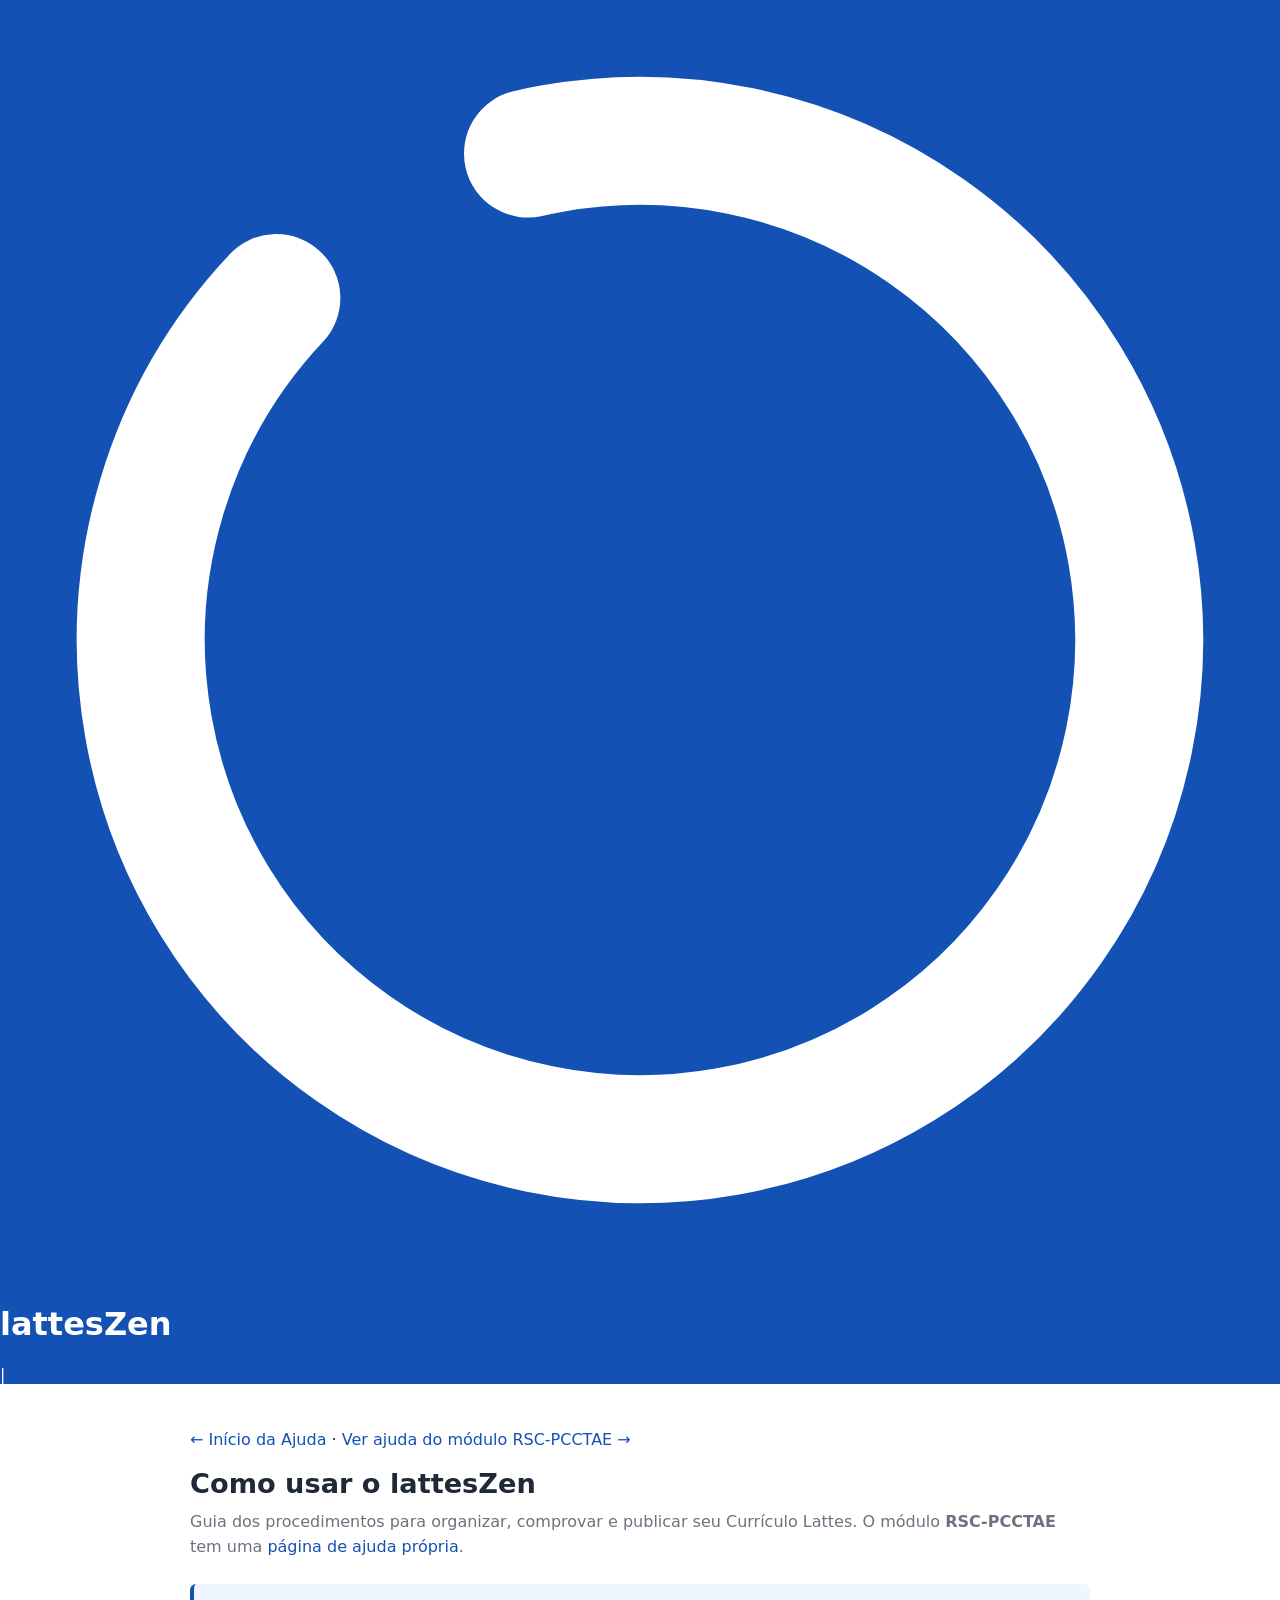
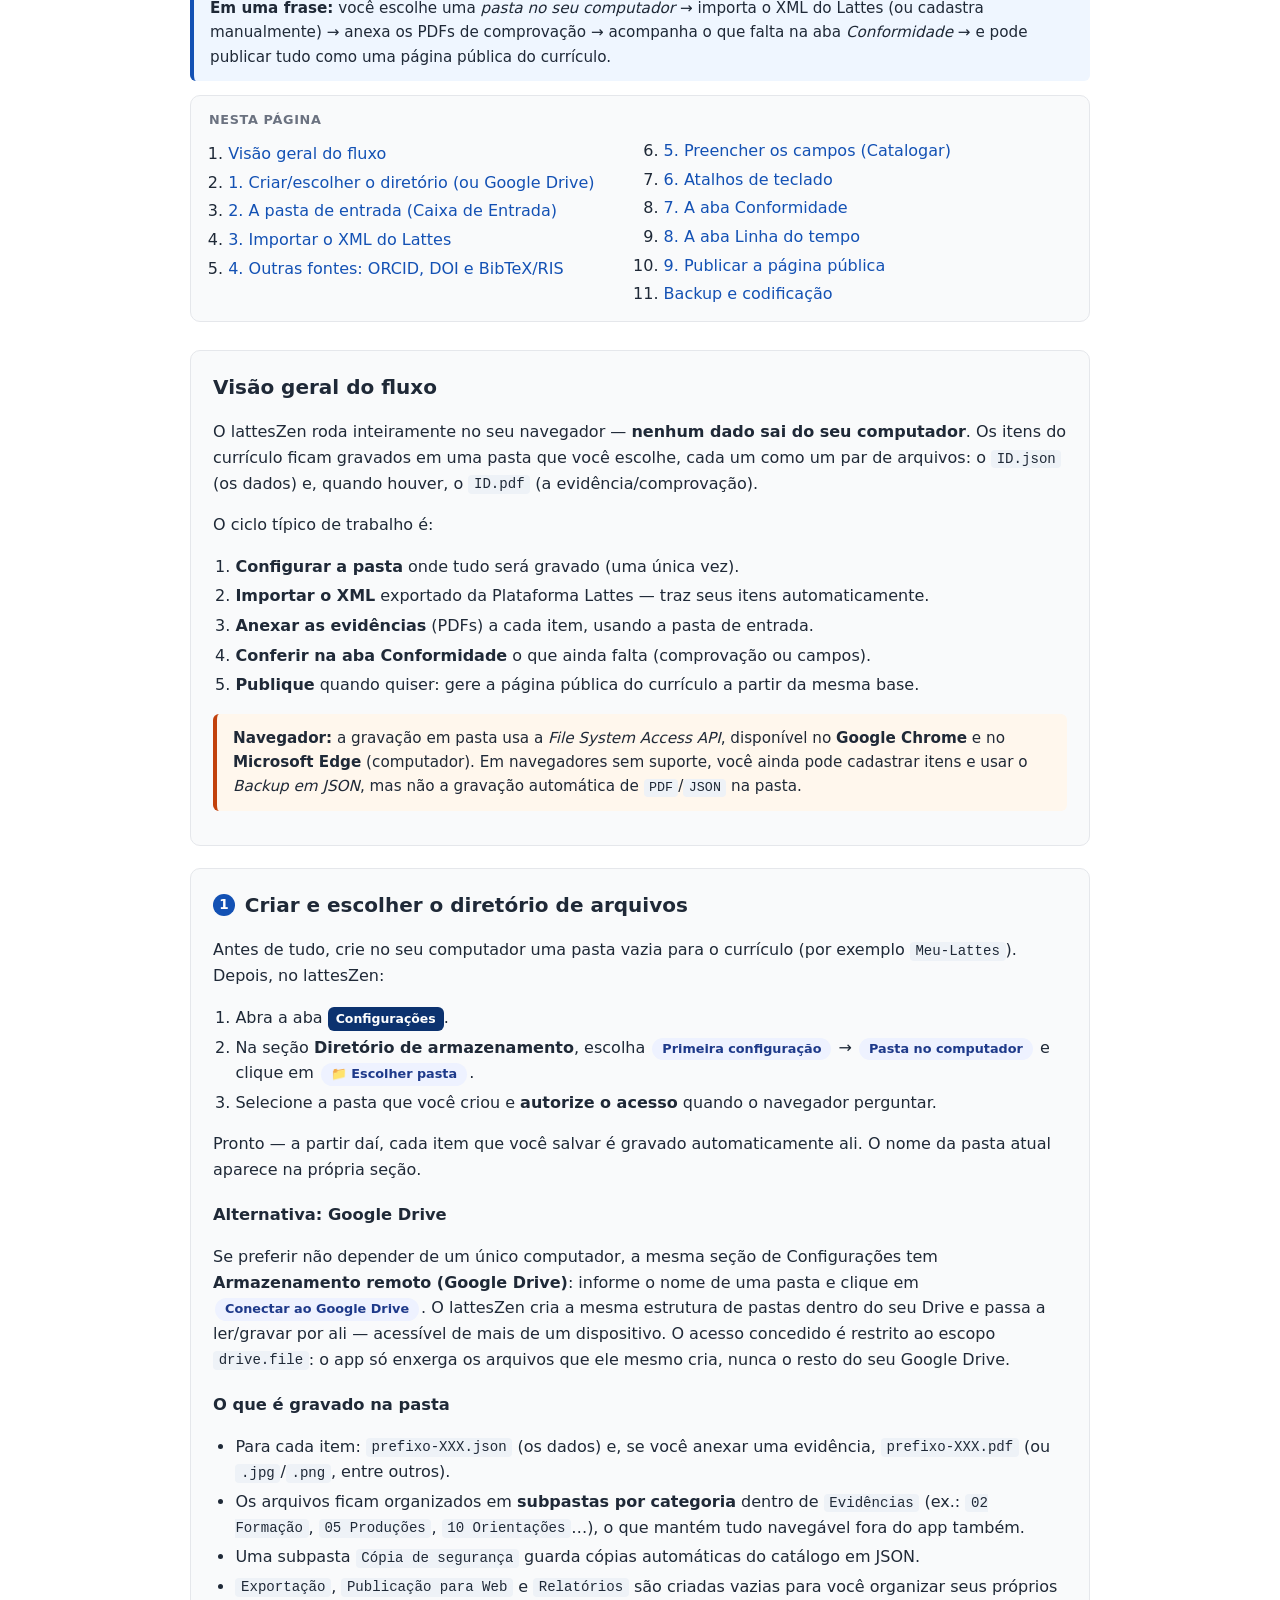
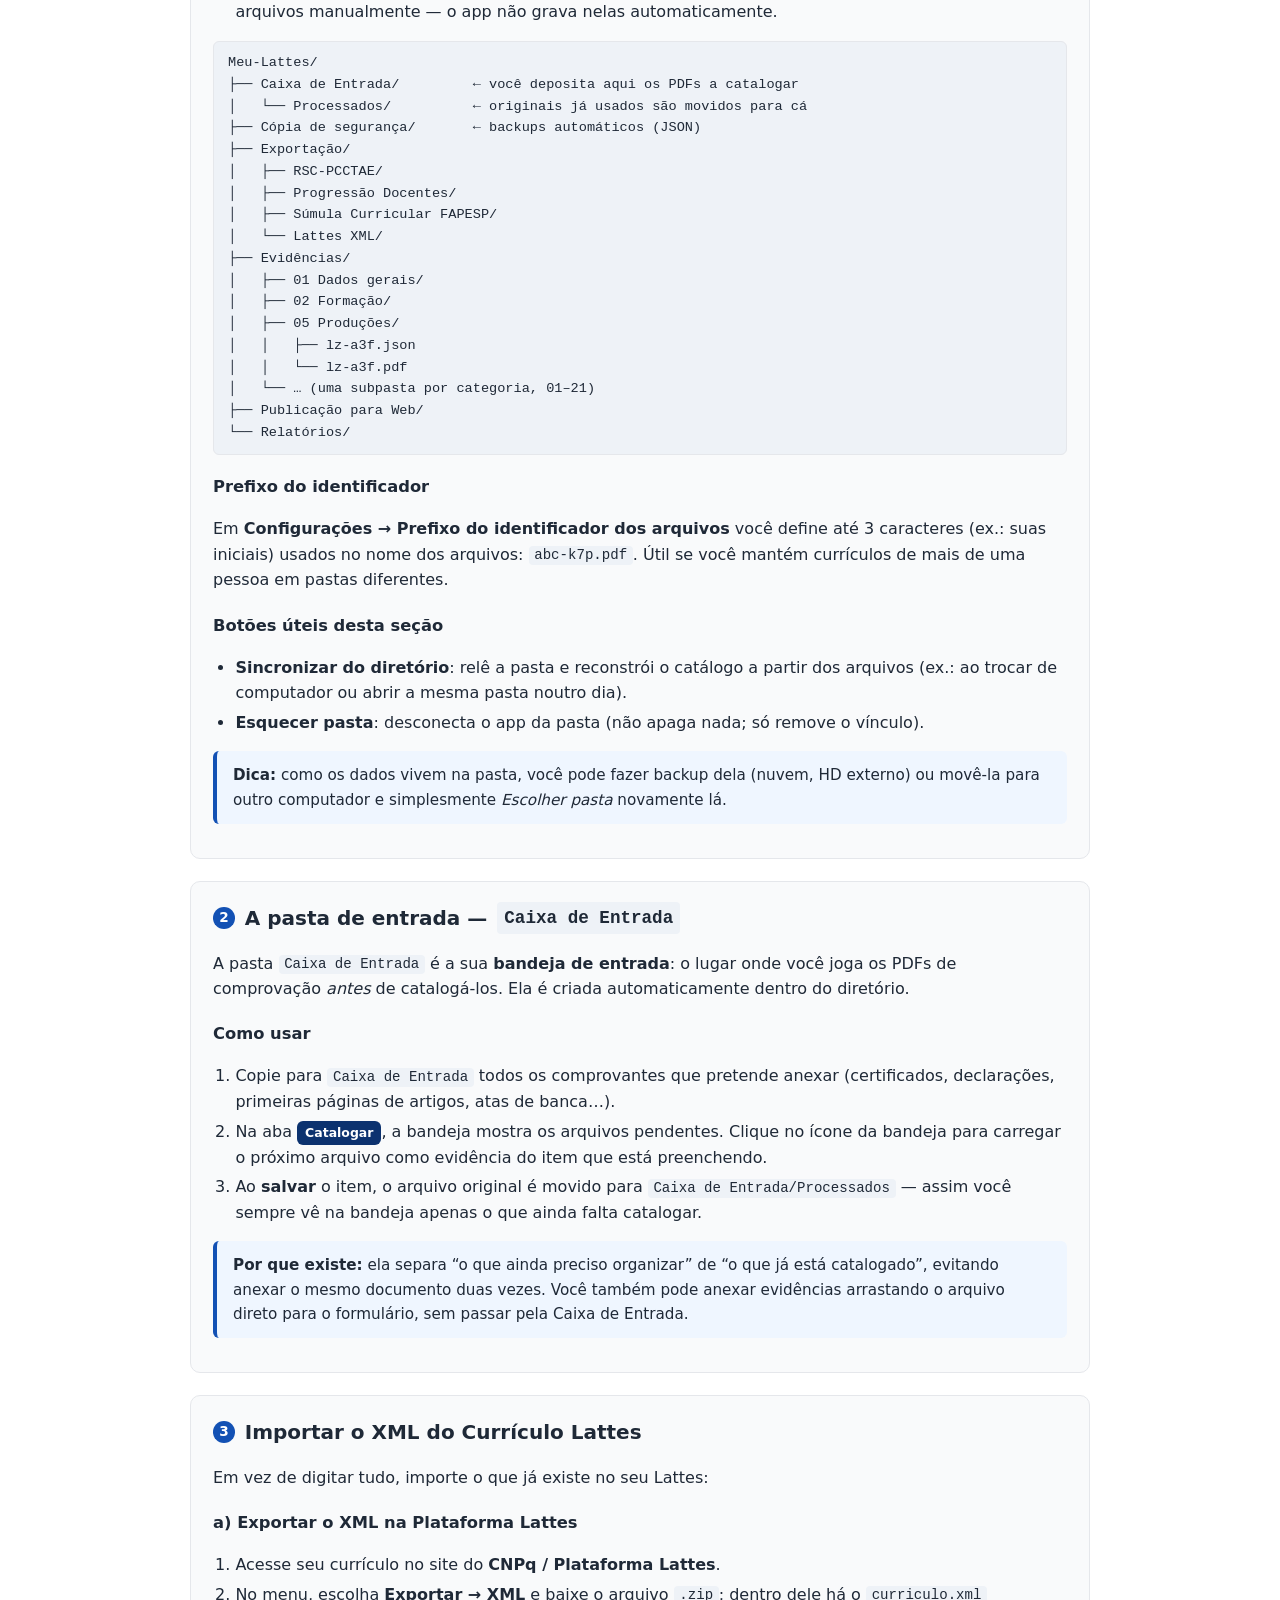
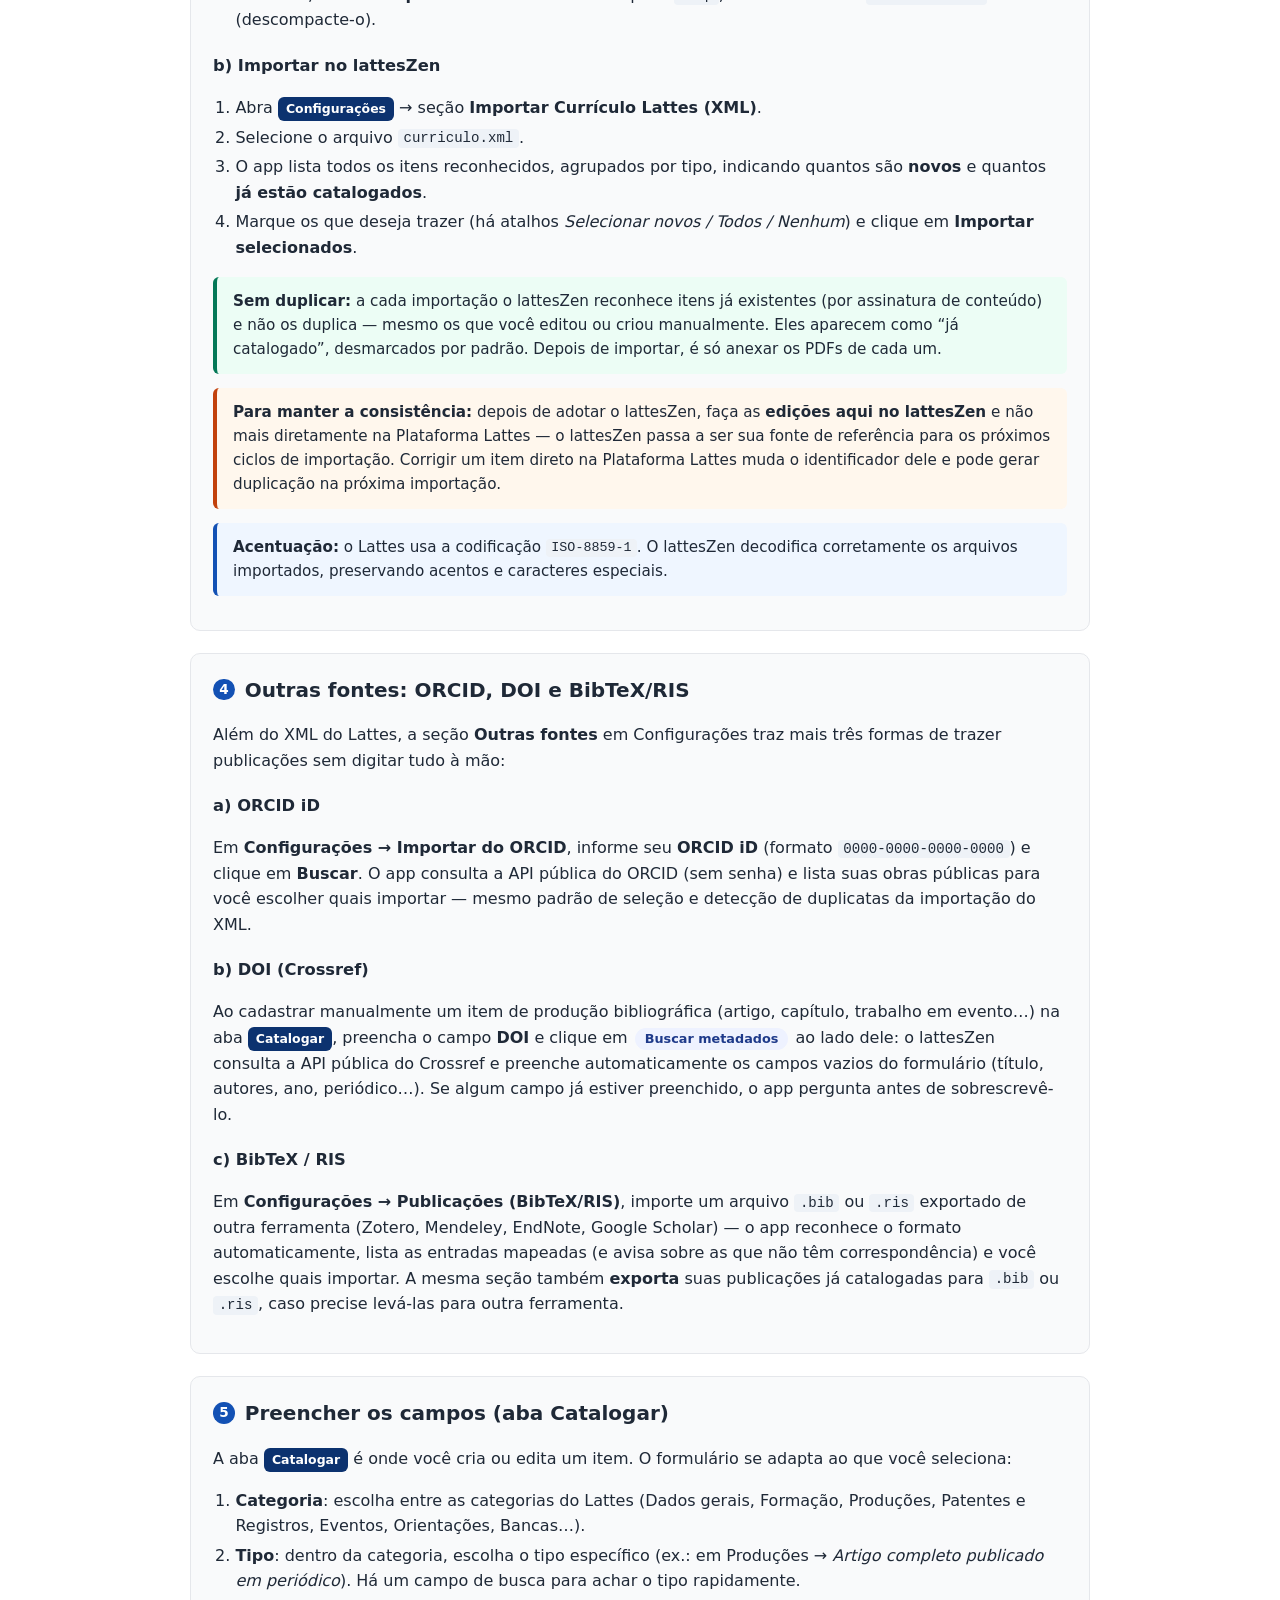
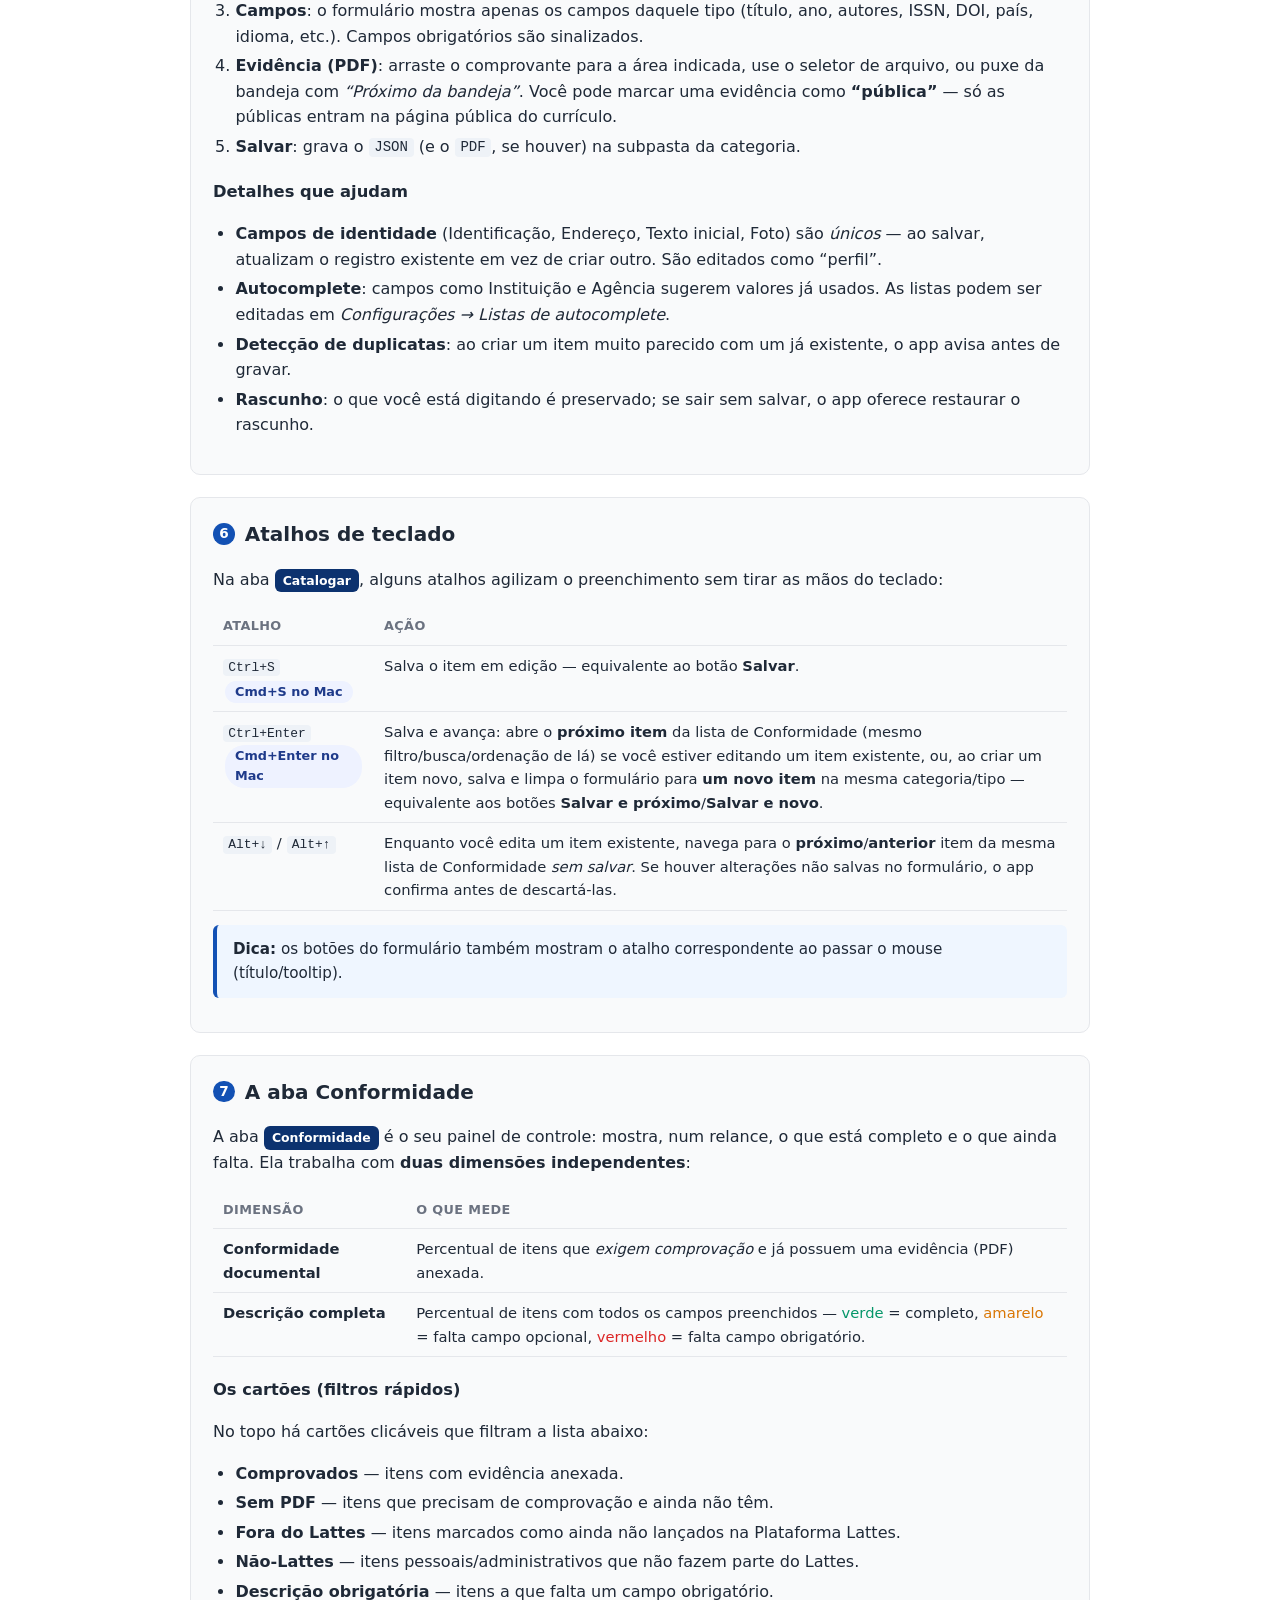
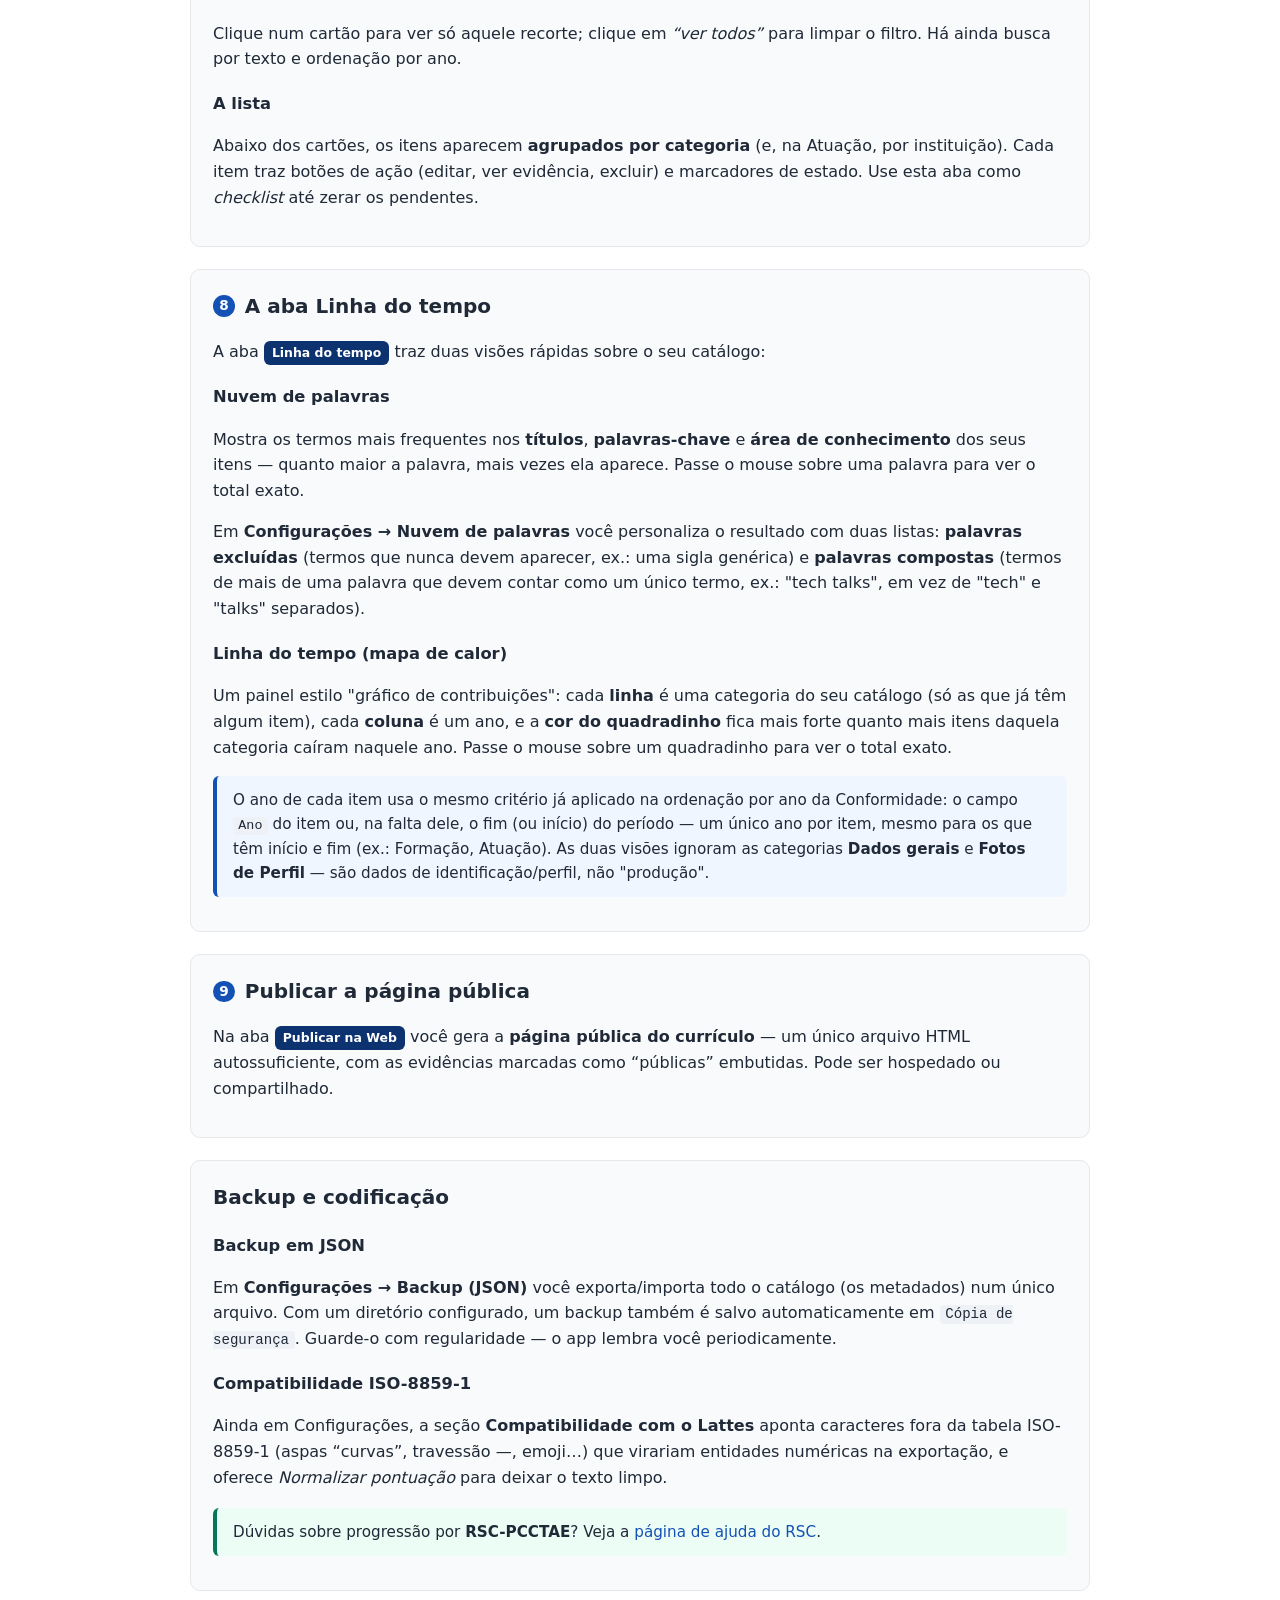
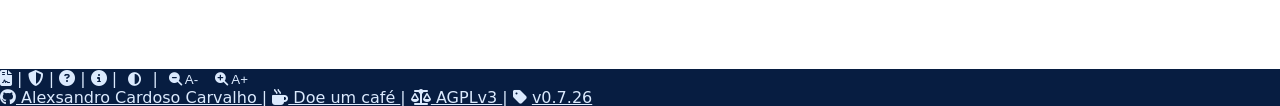
==== commit 538f8af1: "Rodapé trazido do templateZen (ordem/links/ícones) + nova página Sobre Aplicado em todas as páginas " ====
--- a/src/ajuda-lattes.html
+++ b/src/ajuda-lattes.html
@@ -362,17 +362,13 @@
     <!-- ============================ RODAPÉ (igual ao app) ============================ -->
     <footer class="bg-govbr-800 dark:bg-gray-950 border-t border-govbr-700 dark:border-gray-700 py-3 px-6 text-xs text-blue-100 dark:text-gray-400 flex flex-col sm:flex-row justify-between items-center shrink-0 gap-4 transition-colors duration-300">
         <div class="flex items-center gap-4 flex-wrap justify-center">
-            <span><span class="font-mono" id="appVersion"></span> | <span id="lastModDate"></span></span>
+            <a href="termodeuso.html" class="hover:text-white transition-colors flex items-center gap-1" title="Termo de uso" aria-label="Termo de uso"><i aria-hidden="true" class="fa-solid fa-file-contract"></i></a>
             <span class="text-white/25 dark:text-gray-700">|</span>
-            <a href="termodeuso.html" class="hover:text-white transition-colors">Termo de uso</a>
+            <a href="privacidade.html" class="hover:text-white transition-colors flex items-center gap-1" title="Política de privacidade" aria-label="Política de privacidade"><i aria-hidden="true" class="fa-solid fa-shield-halved"></i></a>
             <span class="text-white/25 dark:text-gray-700">|</span>
-            <a href="privacidade.html" class="hover:text-white transition-colors">Política de privacidade</a>
+            <a href="./ajuda.html" class="hover:text-white transition-colors flex items-center gap-1" title="Ajuda" aria-label="Ajuda"><i aria-hidden="true" class="fa-solid fa-circle-question"></i></a>
             <span class="text-white/25 dark:text-gray-700">|</span>
-            <a href="./ajuda.html" class="hover:text-white transition-colors flex items-center gap-1"><i aria-hidden="true" class="fa-solid fa-circle-question"></i> Ajuda</a>
-            <span class="text-white/25 dark:text-gray-700">|</span>
-            <button type="button" id="themeToggle" class="hover:text-white transition-colors flex items-center gap-1" aria-pressed="false" title="Alternar tema">
-                <i aria-hidden="true" class="fa-solid fa-moon"></i> <span id="themeToggleLabel" class="sr-only">Tema escuro</span>
-            </button>
+            <a href="sobre.html" class="hover:text-white transition-colors flex items-center gap-1" title="Sobre" aria-label="Sobre"><i aria-hidden="true" class="fa-solid fa-circle-info"></i></a>
             <span class="text-white/25 dark:text-gray-700">|</span>
             <button type="button" id="highContrastToggle" class="hover:text-white transition-colors flex items-center gap-1" aria-pressed="false" title="Alternar alto contraste">
                 <i aria-hidden="true" class="fa-solid fa-circle-half-stroke"></i> <span class="sr-only">Alto contraste</span>
@@ -382,11 +378,6 @@
                 <button type="button" id="fontDec" class="hover:text-white transition-colors flex items-center gap-1" title="Diminuir fonte" aria-label="Diminuir fonte"><i aria-hidden="true" class="fa-solid fa-magnifying-glass-minus"></i> A-</button>
                 <button type="button" id="fontInc" class="hover:text-white transition-colors flex items-center gap-1" title="Aumentar fonte" aria-label="Aumentar fonte"><i aria-hidden="true" class="fa-solid fa-magnifying-glass-plus"></i> A+</button>
             </span>
-        </div>
-        <div class="flex items-center justify-center">
-            <a href="https://doi.org/10.5281/zenodo.22346453" target="_blank" rel="noopener" title="DOI: 10.5281/zenodo.22346453">
-                <img src="https://zenodo.org/badge/DOI/10.5281/zenodo.22346453.svg" alt="DOI 10.5281/zenodo.22346453" class="h-5">
-            </a>
         </div>
         <div class="flex gap-3 items-center flex-wrap justify-center">
             <a href="https://github.com/alexsandroccarv" target="_blank" rel="noopener" class="hover:text-white hover:underline transition-colors flex items-center gap-1">
@@ -400,10 +391,12 @@
             <a href="https://www.gnu.org/licenses/agpl-3.0.html" target="_blank" rel="noopener" class="hover:text-white transition-colors flex items-center gap-1" title="Licença AGPLv3 (Free Software Foundation)">
                 <i aria-hidden="true" class="fa-solid fa-scale-balanced text-white/90 dark:text-unifesp-400"></i> AGPLv3
             </a>
+            <span class="text-white/40 dark:text-gray-600">|</span>
+            <span class="flex items-center gap-1"><i aria-hidden="true" class="fa-solid fa-tag" title="Versão"></i> <a href="notas-de-versao.html" class="font-mono hover:text-white hover:underline transition-colors" title="Notas de versão"><span id="appVersion"></span></a></span>
         </div>
     </footer>
 
-    <!-- Cabeçalho/rodapé dinâmicos: versão, nome do titular e alternadores de tema (mesmo comportamento do app) -->
+    <!-- Cabeçalho/rodapé dinâmicos: versão e nome do titular (mesmo comportamento do app) -->
     <script src="js/config.js"></script>
     <script src="js/analytics.js"></script>
     <script src="js/cookie-consent.js"></script>
@@ -413,7 +406,6 @@
             var C = window.APP_CONFIG || {};
             var setTxt = function (id, v) { var el = document.getElementById(id); if (el && v != null) el.textContent = v; };
             setTxt('appVersion', C.version);
-            setTxt('lastModDate', C.lastModified);
             // Nome completo do item de Identificação (mesma lógica do app): "lattesZen | Nome".
             var nome = '';
             try {
@@ -427,14 +419,6 @@
             document.title = nome ? (C.name || 'lattesZen') + ' | ' + nome : (C.name || 'lattesZen');
 
             var htmlEl = document.documentElement;
-            var tt = document.getElementById('themeToggle');
-            function syncTheme() {
-                var d = htmlEl.classList.contains('dark');
-                tt.setAttribute('aria-pressed', d ? 'true' : 'false');
-                tt.querySelector('i').className = d ? 'fa-solid fa-sun' : 'fa-solid fa-moon';
-                document.getElementById('themeToggleLabel').textContent = d ? 'Tema claro' : 'Tema escuro';
-            }
-            if (tt) { syncTheme(); tt.addEventListener('click', function () { htmlEl.classList.toggle('dark'); localStorage.setItem('tema', htmlEl.classList.contains('dark') ? 'dark' : 'light'); syncTheme(); }); }
 
             var hc = document.getElementById('highContrastToggle');
             function syncHC() { hc.setAttribute('aria-pressed', htmlEl.classList.contains('high-contrast') ? 'true' : 'false'); }
--- a/src/css/styles.css
+++ b/src/css/styles.css
@@ -0,0 +1,81 @@
+/* ==========================================================================
+   lattesZen — estilos de apoio (complementam o Tailwind via CDN)
+   ========================================================================== */
+
+/* ---- Alto contraste ---- */
+html.high-contrast body * {
+    background-color: #000000 !important;
+    color: #ffffff !important;
+    border-color: #ffeb3b !important;
+}
+html.high-contrast a,
+html.high-contrast button {
+    color: #ffeb3b !important;
+    text-decoration: underline;
+}
+
+/* ---- Abas ---- */
+.tab-btn { position: relative; }
+.tab-btn[aria-selected="true"] {
+    color: #1351B4;
+    border-bottom-color: #1351B4;
+}
+.dark .tab-btn[aria-selected="true"] {
+    color: #4ade80;
+    border-bottom-color: #4ade80;
+}
+.tab-panel[hidden] { display: none; }
+
+/* ---- Badges de status ---- */
+.badge { display: inline-flex; align-items: center; gap: .25rem; font-size: .68rem;
+         padding: .1rem .45rem; border-radius: 9999px; font-weight: 600; white-space: nowrap; }
+
+/* ---- Paleta categórica de gráficos (aba Linha do tempo, issue #10) ----
+   Cores fixas em CSS puro, não classes do Tailwind: um gráfico não pode
+   ficar sem cor (preto/sem sentido) se a CDN do Tailwind falhar ao carregar
+   — diferente do resto da UI, aqui a cor É o dado, não só decoração.
+   Ordem/valores vêm da paleta categórica validada (dataviz skill): segura
+   pra pares adjacentes (barras empilhadas) em claro e escuro. Usada tanto
+   no fill do SVG quanto no swatch (bg) da legenda/tabela em HTML. */
+.viz-cat-1 { fill: #2a78d6; background-color: #2a78d6; }
+.viz-cat-2 { fill: #eb6834; background-color: #eb6834; }
+.viz-cat-3 { fill: #1baf7a; background-color: #1baf7a; }
+.viz-cat-4 { fill: #eda100; background-color: #eda100; }
+.viz-cat-5 { fill: #e87ba4; background-color: #e87ba4; }
+.viz-cat-6 { fill: #008300; background-color: #008300; }
+.viz-cat-7 { fill: #4a3aa7; background-color: #4a3aa7; }
+.viz-cat-outros { fill: #8a8a86; background-color: #8a8a86; }
+.dark .viz-cat-1 { fill: #3987e5; background-color: #3987e5; }
+.dark .viz-cat-2 { fill: #d95926; background-color: #d95926; }
+.dark .viz-cat-3 { fill: #199e70; background-color: #199e70; }
+.dark .viz-cat-4 { fill: #c98500; background-color: #c98500; }
+.dark .viz-cat-5 { fill: #d55181; background-color: #d55181; }
+.dark .viz-cat-6 { fill: #008300; background-color: #008300; }
+.dark .viz-cat-7 { fill: #9085e9; background-color: #9085e9; }
+.dark .viz-cat-outros { fill: #9a9a95; background-color: #9a9a95; }
+
+/* ---- Rolagem suave em listas longas ---- */
+.scroll-area { scrollbar-width: thin; scrollbar-color: #d1d5db transparent; }
+.scroll-area::-webkit-scrollbar { height: 6px; width: 6px; }
+.scroll-area::-webkit-scrollbar-track { background: transparent; }
+.scroll-area::-webkit-scrollbar-thumb { background-color: #d1d5db; border-radius: 9999px; }
+.scroll-area::-webkit-scrollbar-thumb:hover { background-color: #9ca3af; }
+.dark .scroll-area { scrollbar-color: #4b5563 transparent; }
+.dark .scroll-area::-webkit-scrollbar-thumb { background-color: #4b5563; }
+.dark .scroll-area::-webkit-scrollbar-thumb:hover { background-color: #6b7280; }
+
+/* ==========================================================================
+   Fallback mínimo (caso o Tailwind da CDN demore ou falhe a carregar).
+   São seletores de ELEMENTO (baixa especificidade): quando o Tailwind carrega,
+   suas classes utilitárias têm precedência e assumem o controle do visual.
+   Garante que a aplicação continue LEGÍVEL e UTILIZÁVEL mesmo sem CDN.
+   ========================================================================== */
+body { font-family: system-ui, -apple-system, "Segoe UI", Roboto, sans-serif; margin: 0; }
+button { cursor: pointer; }
+header { background: #1351B4; color: #ffffff; }
+header a, header h1, header span { color: #ffffff; }
+nav { background: #ffffff; }
+footer { background: #071D41; color: #dbeafe; }
+footer a, footer button { color: #dbeafe; background: none; border: 0; }
+main { padding: 16px; }
+.tab-btn { padding: 10px 14px; }
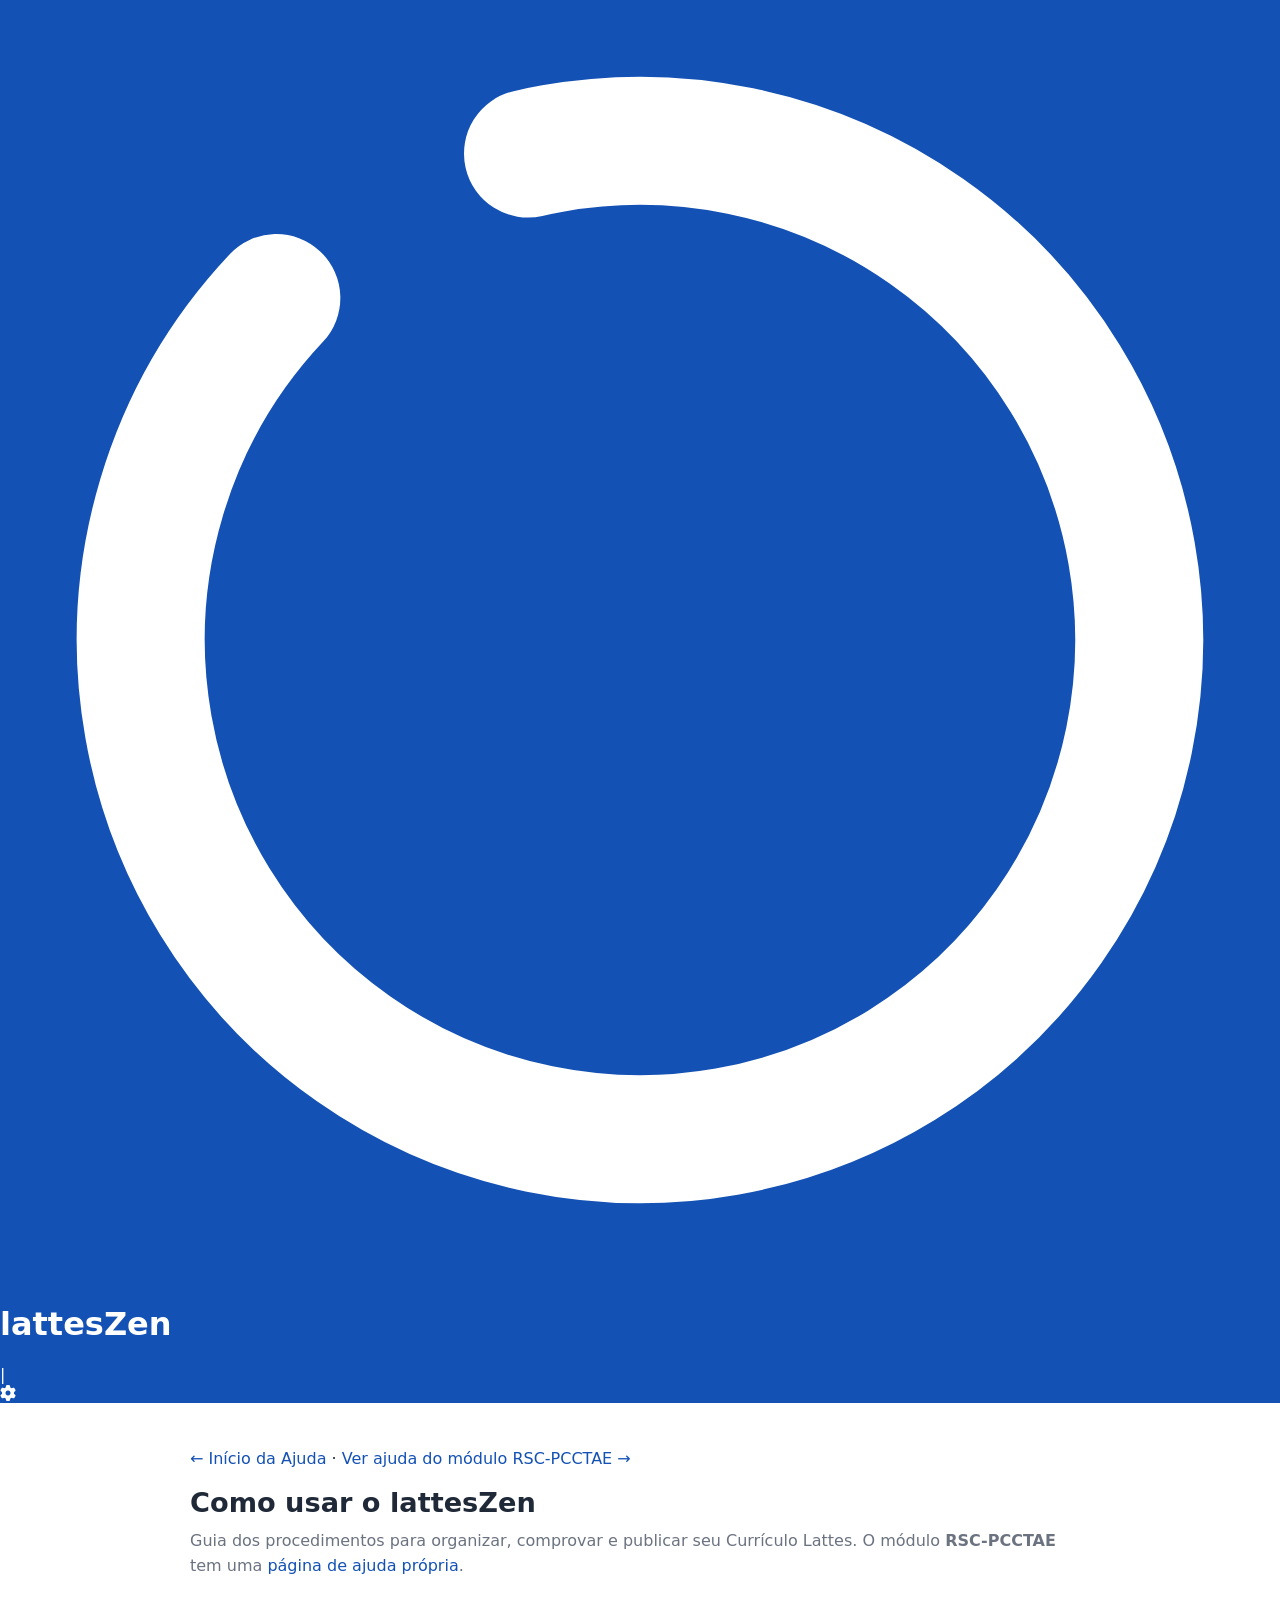
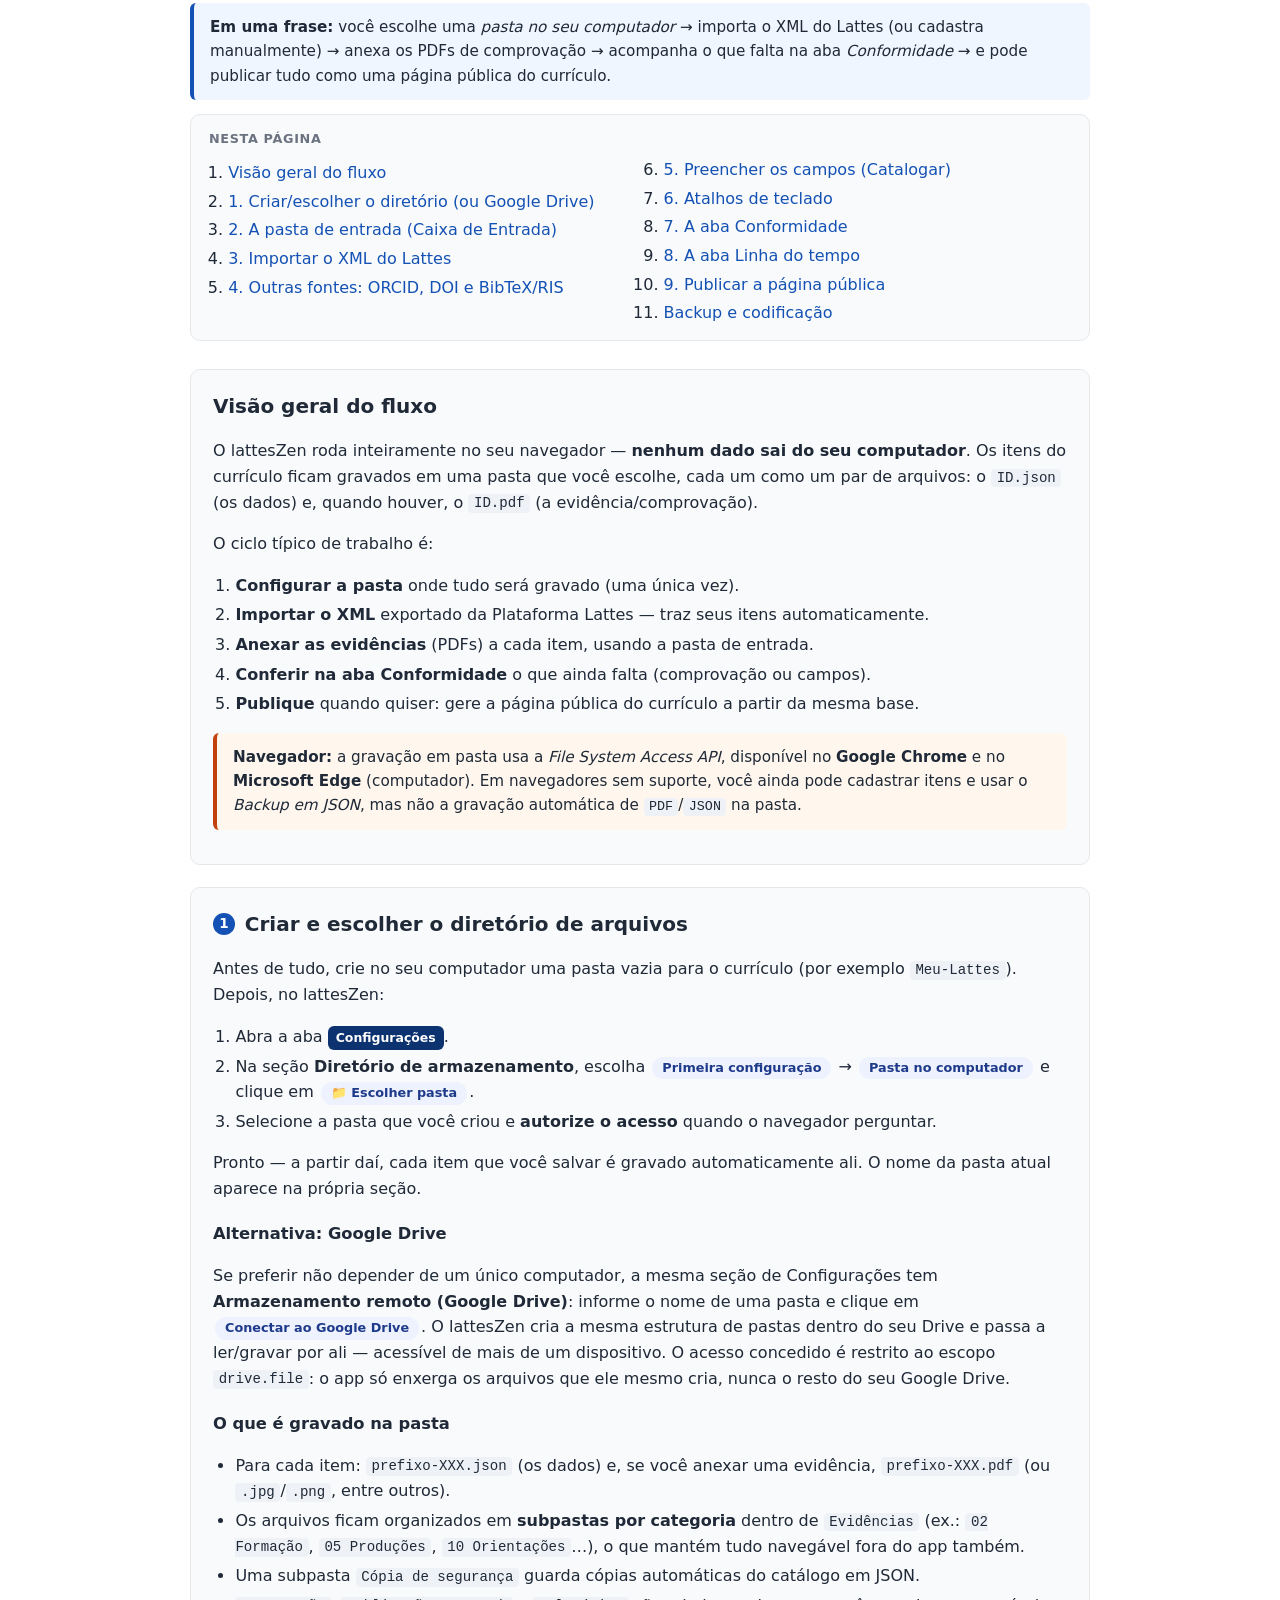
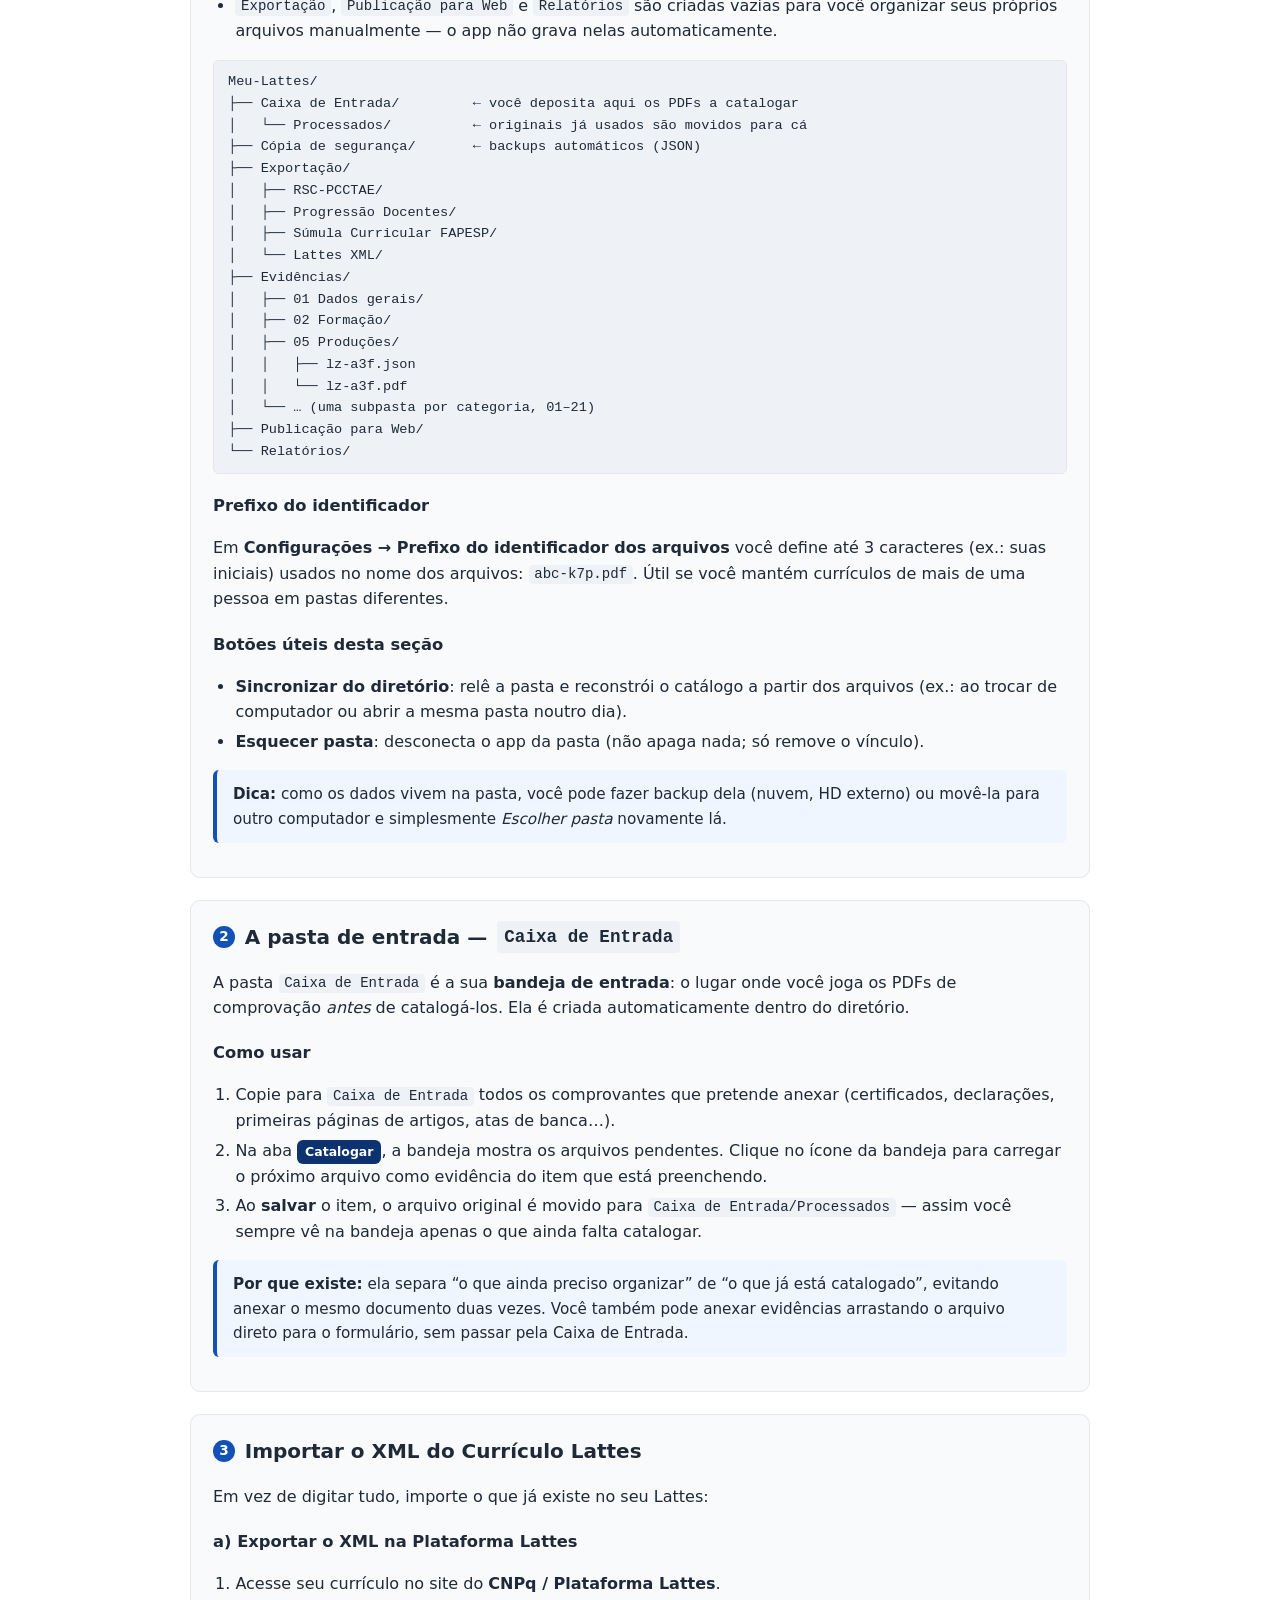
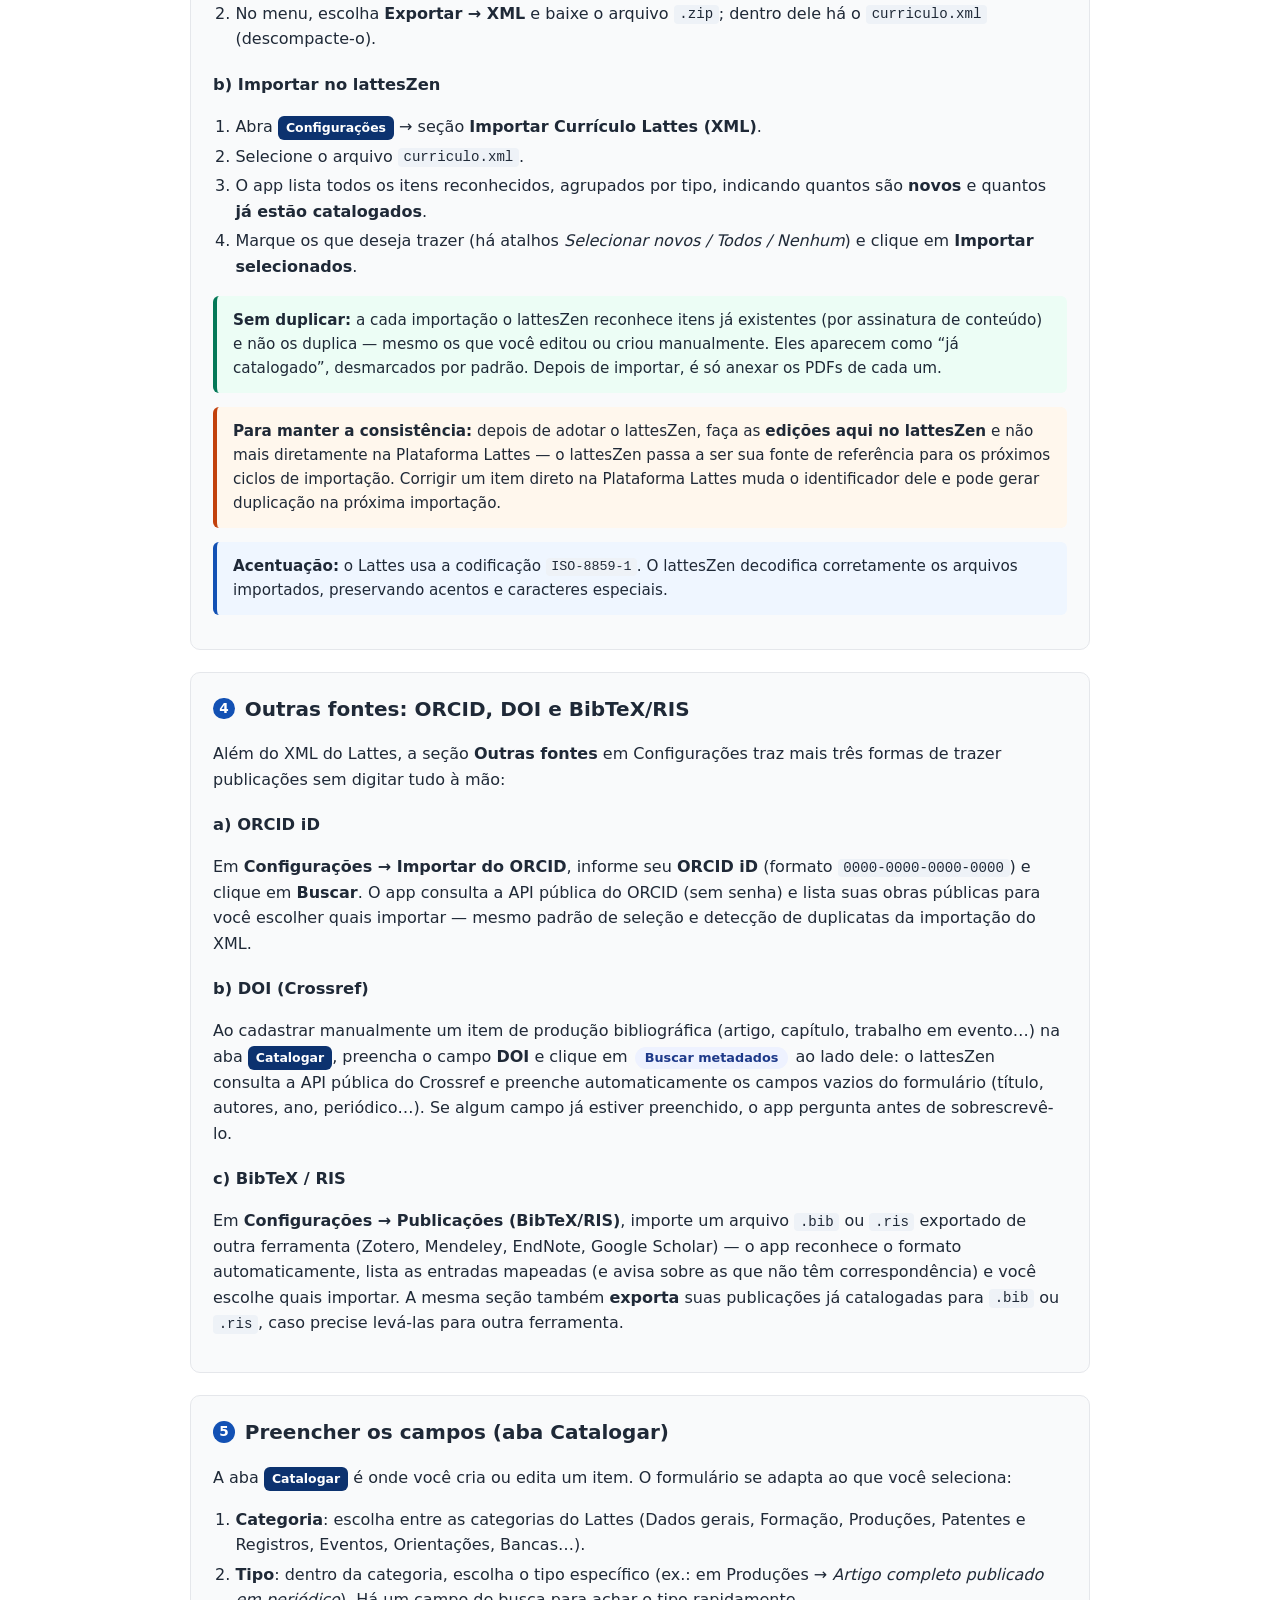
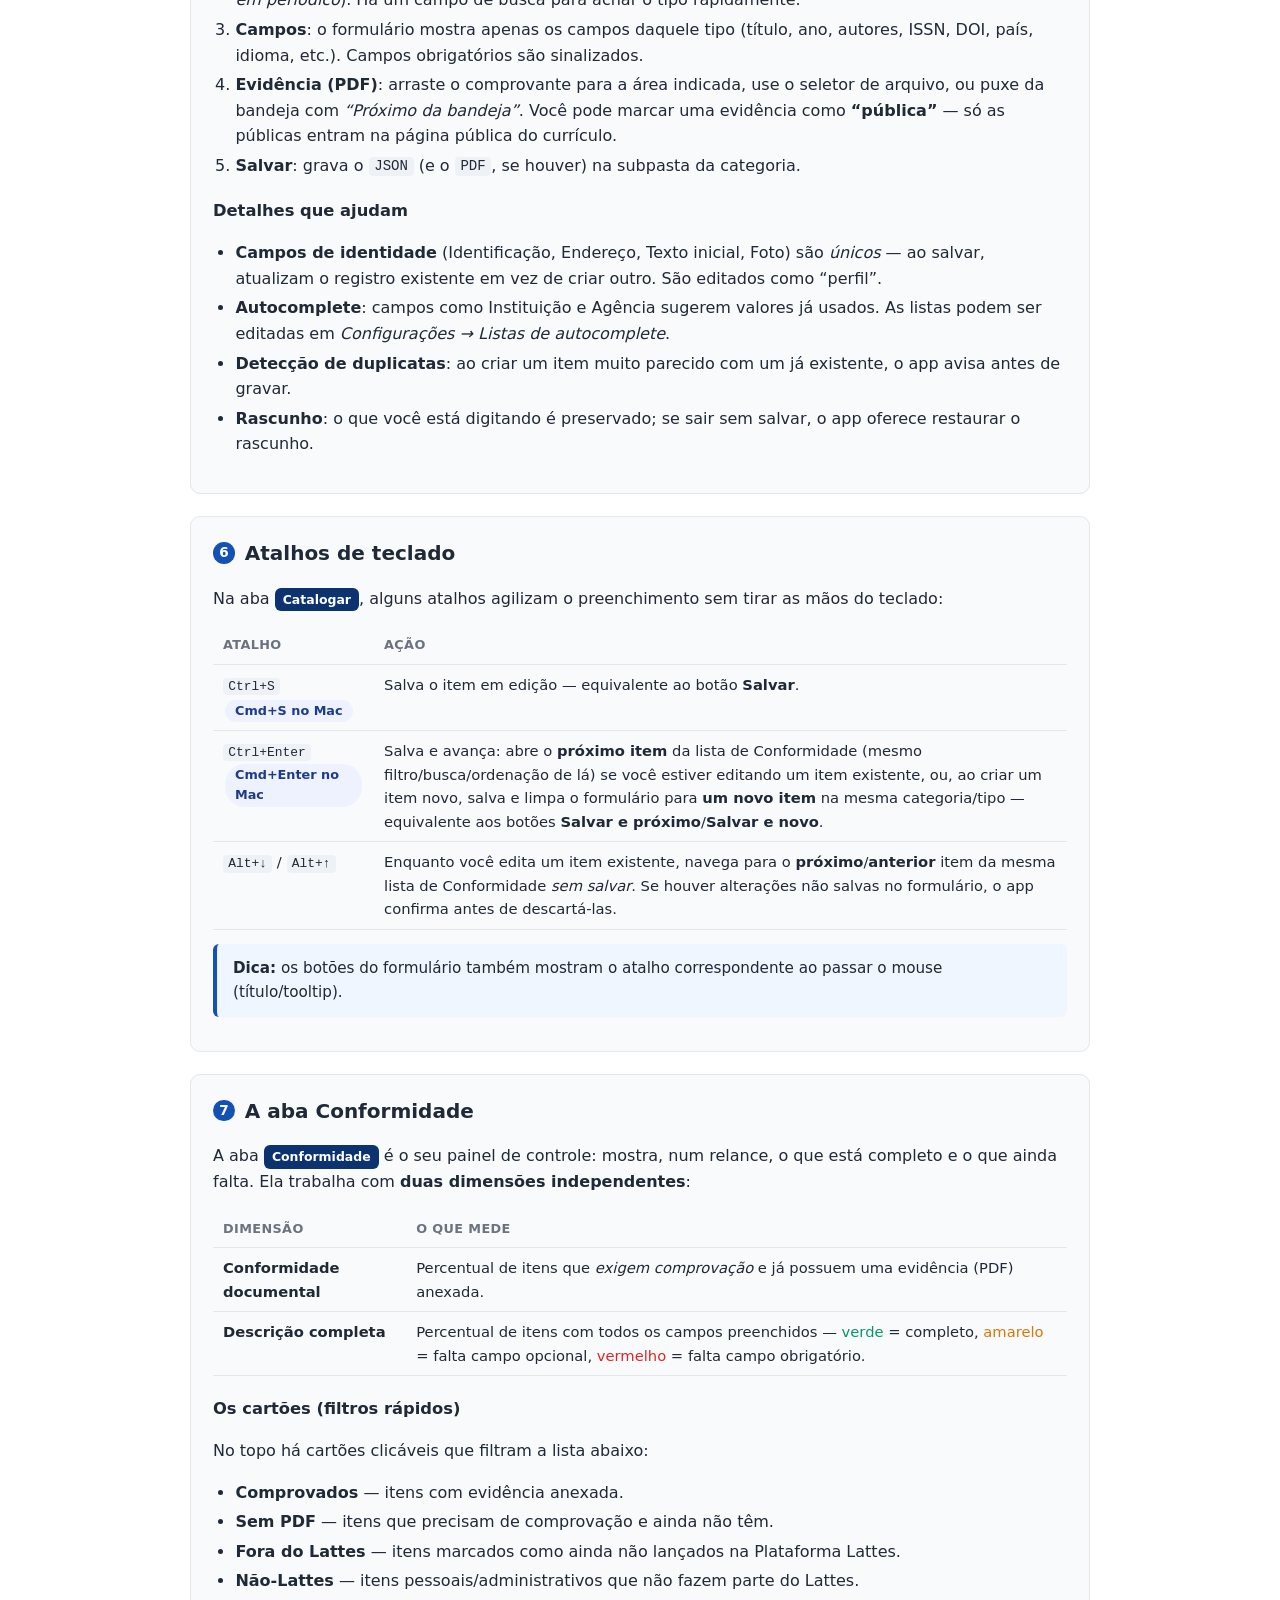
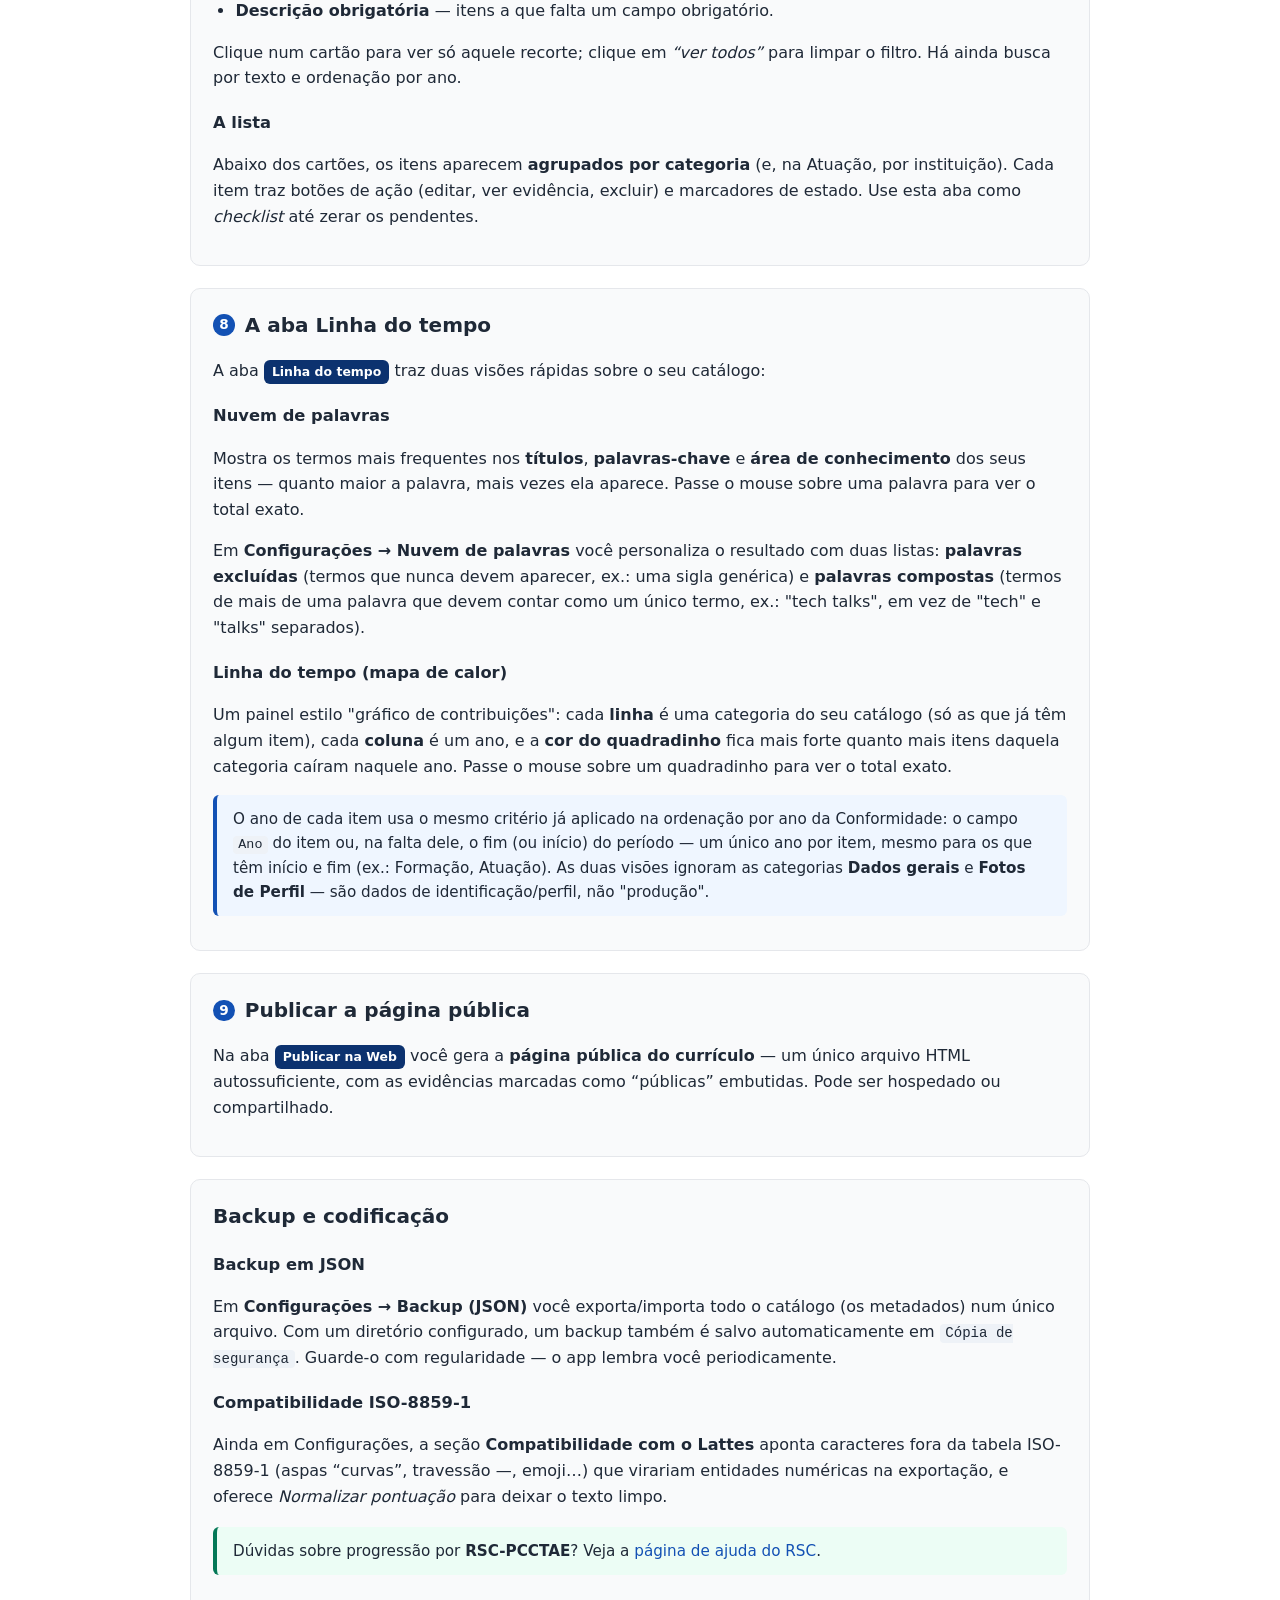
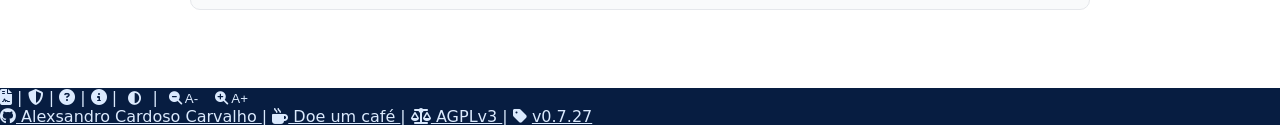
==== commit 9e303c04: "Cabeçalho: botão de Configurações vai para a 1ª linha, extrema direita Mesma posição/estilo do templ" ====
--- a/src/ajuda-lattes.html
+++ b/src/ajuda-lattes.html
@@ -111,8 +111,16 @@
                     </span>
                 </div>
             </div>
-            <div id="govBrLogo" class="bg-white rounded px-2 py-1.5 flex items-center shrink-0 dark:hidden">
-                <img src="images/geral/gov_br.svg" alt="Governo Federal" class="h-5 w-auto" onerror="this.parentElement.style.display='none'">
+            <div class="flex items-center gap-3 shrink-0">
+                <div id="govBrLogo" class="bg-white rounded px-2 py-1.5 flex items-center shrink-0 dark:hidden">
+                    <img src="images/geral/gov_br.svg" alt="Governo Federal" class="h-5 w-auto" onerror="this.parentElement.style.display='none'">
+                </div>
+                <!-- Configurações: mesma posição do templateZen (1ª linha do
+                     cabeçalho, extrema direita) — abre index.html na aba
+                     Configurações (ver hash "#config" tratado em app.js). -->
+                <a href="index.html#config" title="Configurações" aria-label="Configurações" class="text-white/90 hover:text-white transition-colors w-8 h-8 flex items-center justify-center rounded shrink-0">
+                    <i aria-hidden="true" class="fa-solid fa-gear"></i>
+                </a>
             </div>
         </div>
 
@@ -127,9 +135,6 @@
                 </a>
                 <a href="index.html" class="tab-btn px-4 py-2.5 text-sm font-medium border-b-2 border-transparent text-gray-600 dark:text-gray-300 hover:text-govbr-600 dark:hover:text-unifesp-400 whitespace-nowrap">
                     <i aria-hidden="true" class="fa-solid fa-globe mr-1"></i> Publicar na Web
-                </a>
-                <a href="index.html" class="tab-btn px-4 py-2.5 text-sm font-medium border-b-2 border-transparent text-gray-600 dark:text-gray-300 hover:text-govbr-600 dark:hover:text-unifesp-400 whitespace-nowrap">
-                    <i aria-hidden="true" class="fa-solid fa-gear mr-1"></i> Configurações
                 </a>
                 <span class="tab-btn px-4 py-2.5 text-sm font-medium border-b-2 border-govbr-600 dark:border-unifesp-400 text-govbr-700 dark:text-unifesp-400 font-bold whitespace-nowrap" aria-current="page">
                     <i aria-hidden="true" class="fa-solid fa-circle-question mr-1"></i> Ajuda
--- a/src/css/styles.css
+++ b/src/css/styles.css
@@ -23,6 +23,13 @@
 .dark .tab-btn[aria-selected="true"] {
     color: #4ade80;
     border-bottom-color: #4ade80;
+}
+/* O botão de Configurações mora na barra azul do topo (não na régua branca
+   de abas) — a cor de "aba ativa" acima (azul/verde) ficaria ilegível ali;
+   mantém a cor branca do próprio botão mesmo selecionado. */
+#headerConfigBtn[aria-selected="true"] {
+    color: rgba(255, 255, 255, .9);
+    border-bottom-color: transparent;
 }
 .tab-panel[hidden] { display: none; }
 
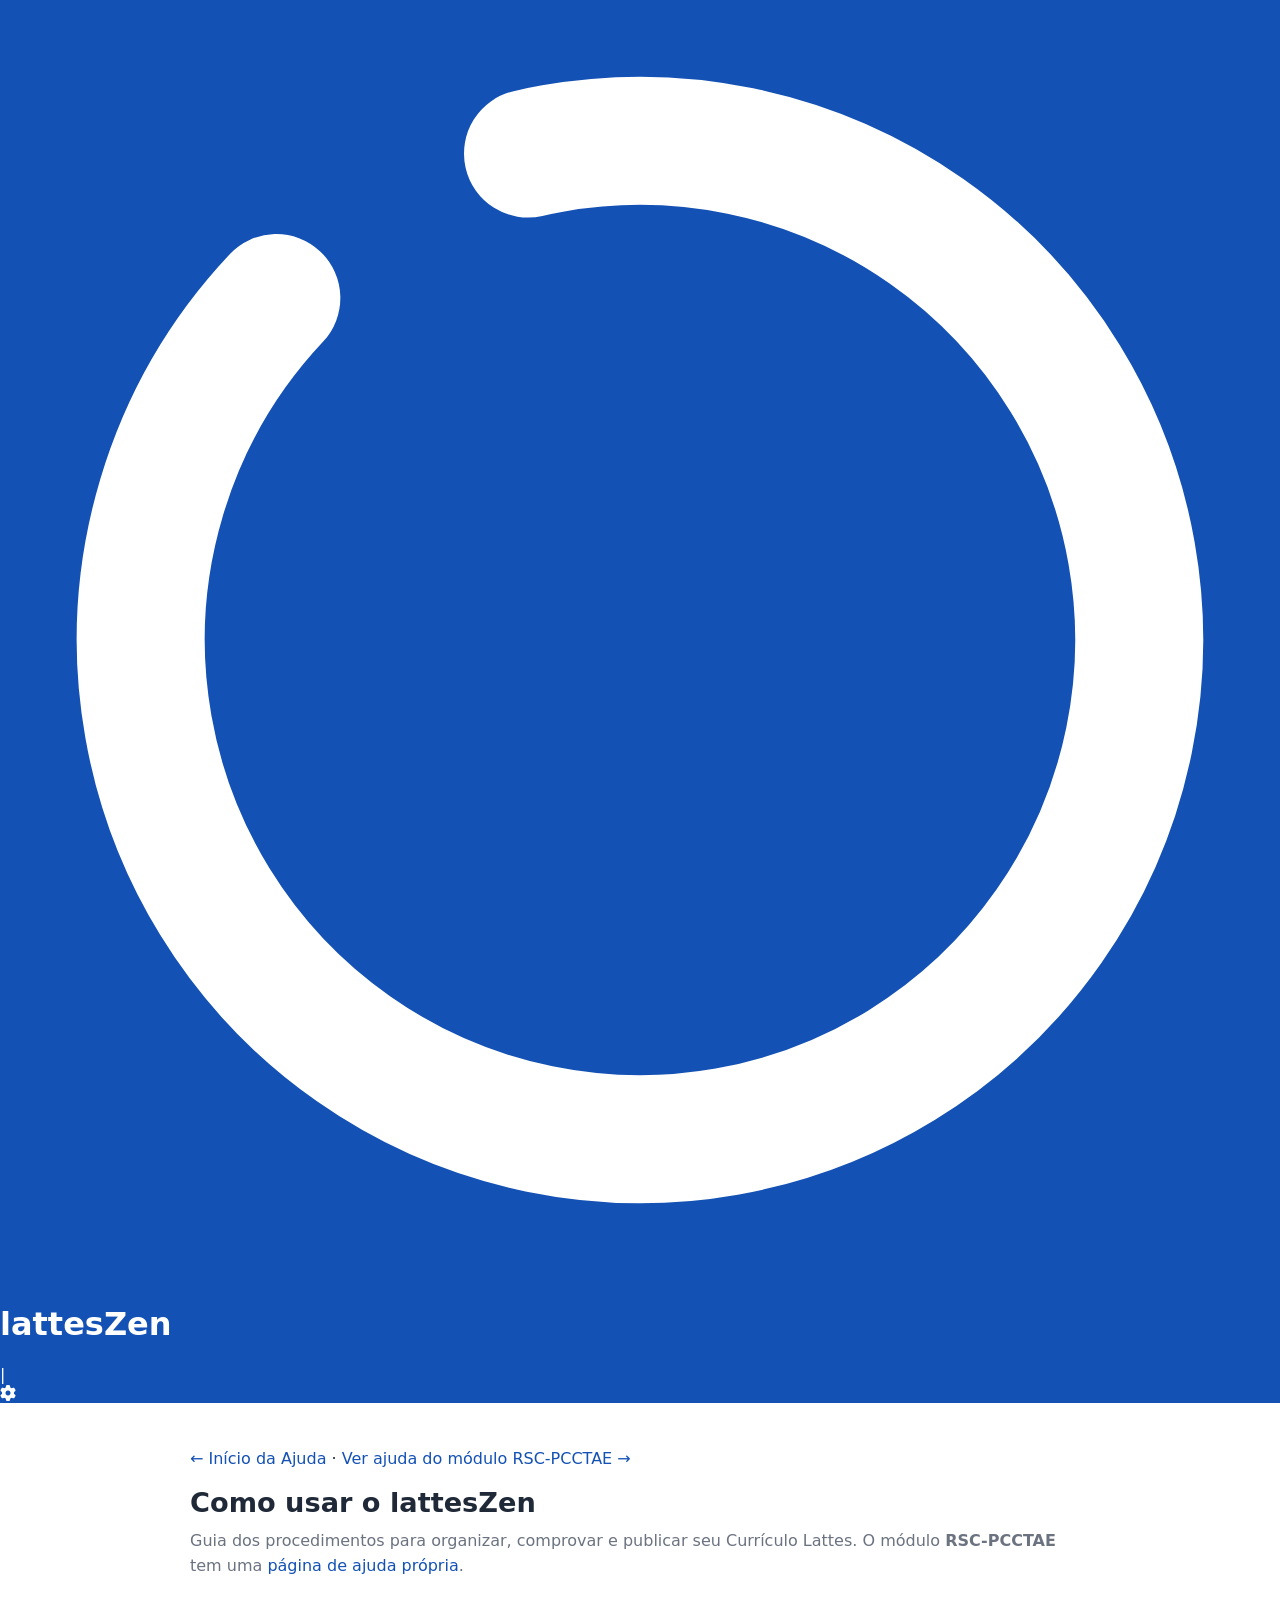
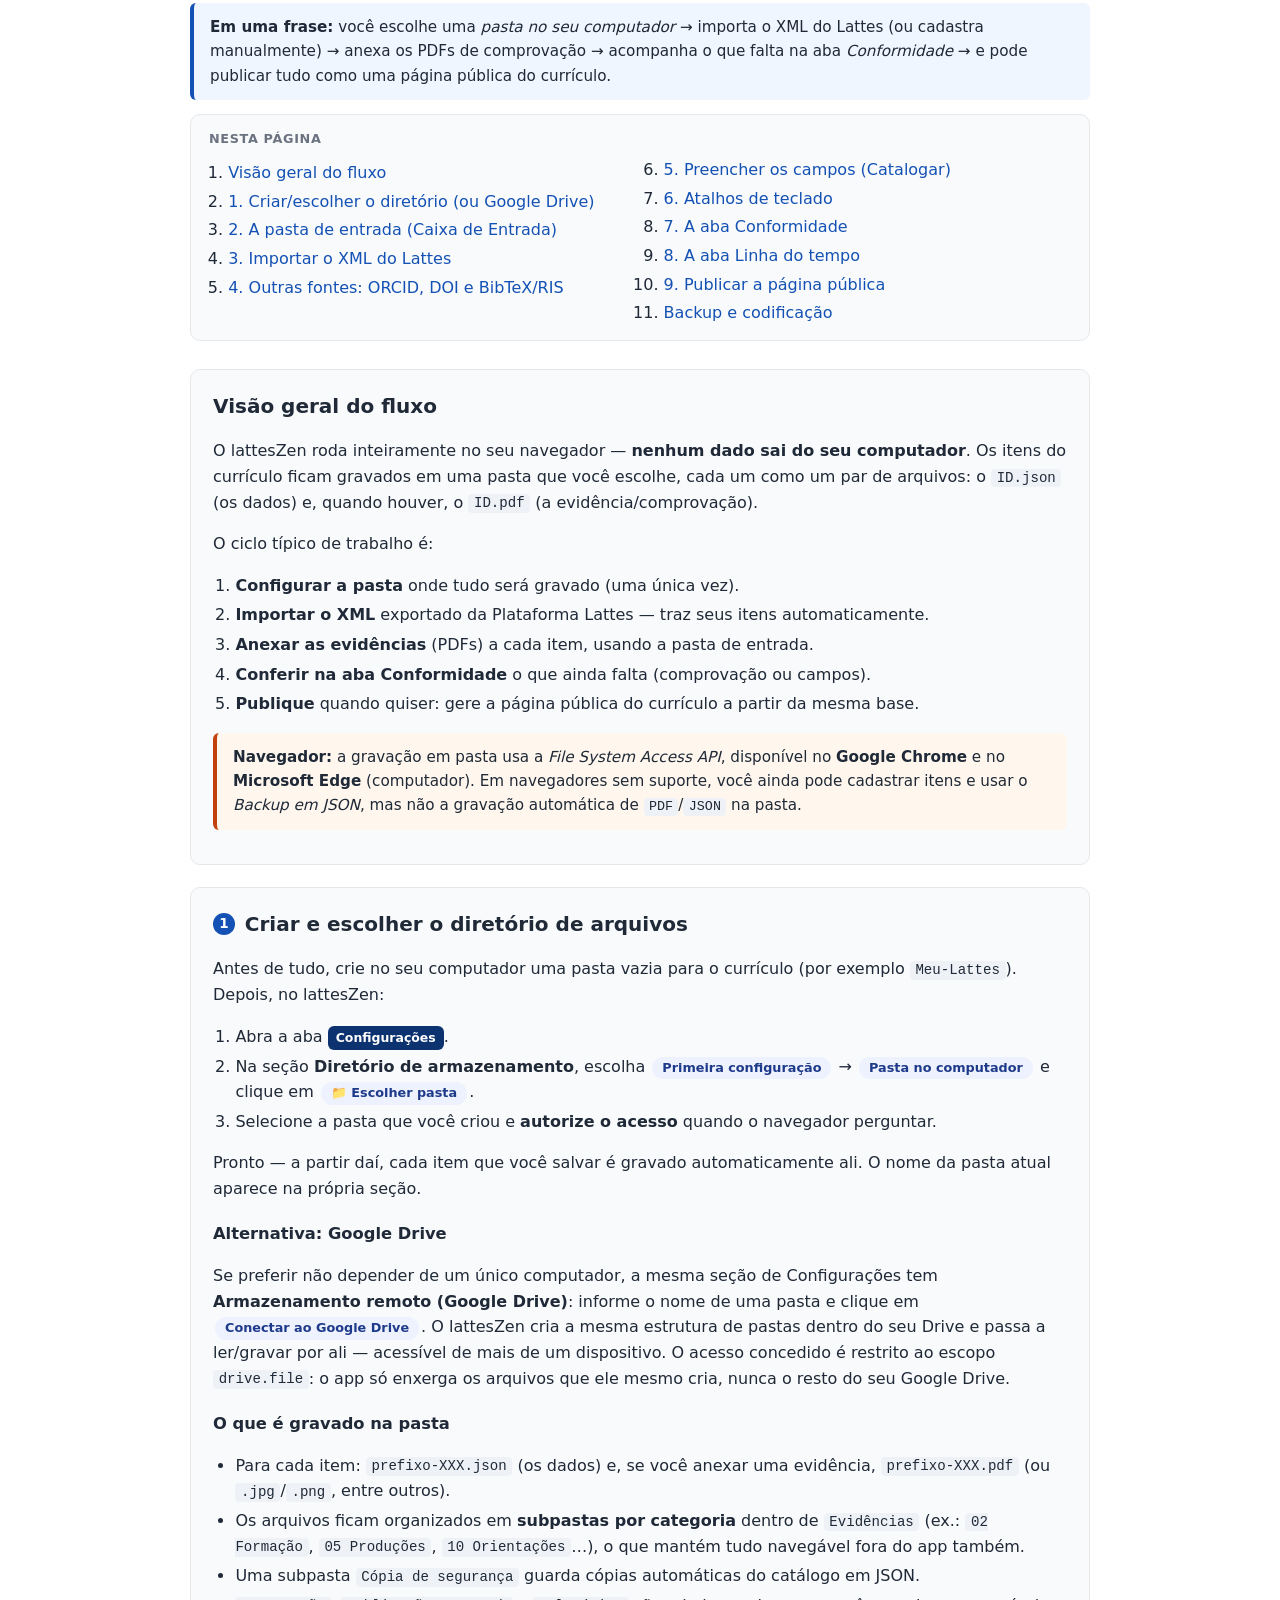
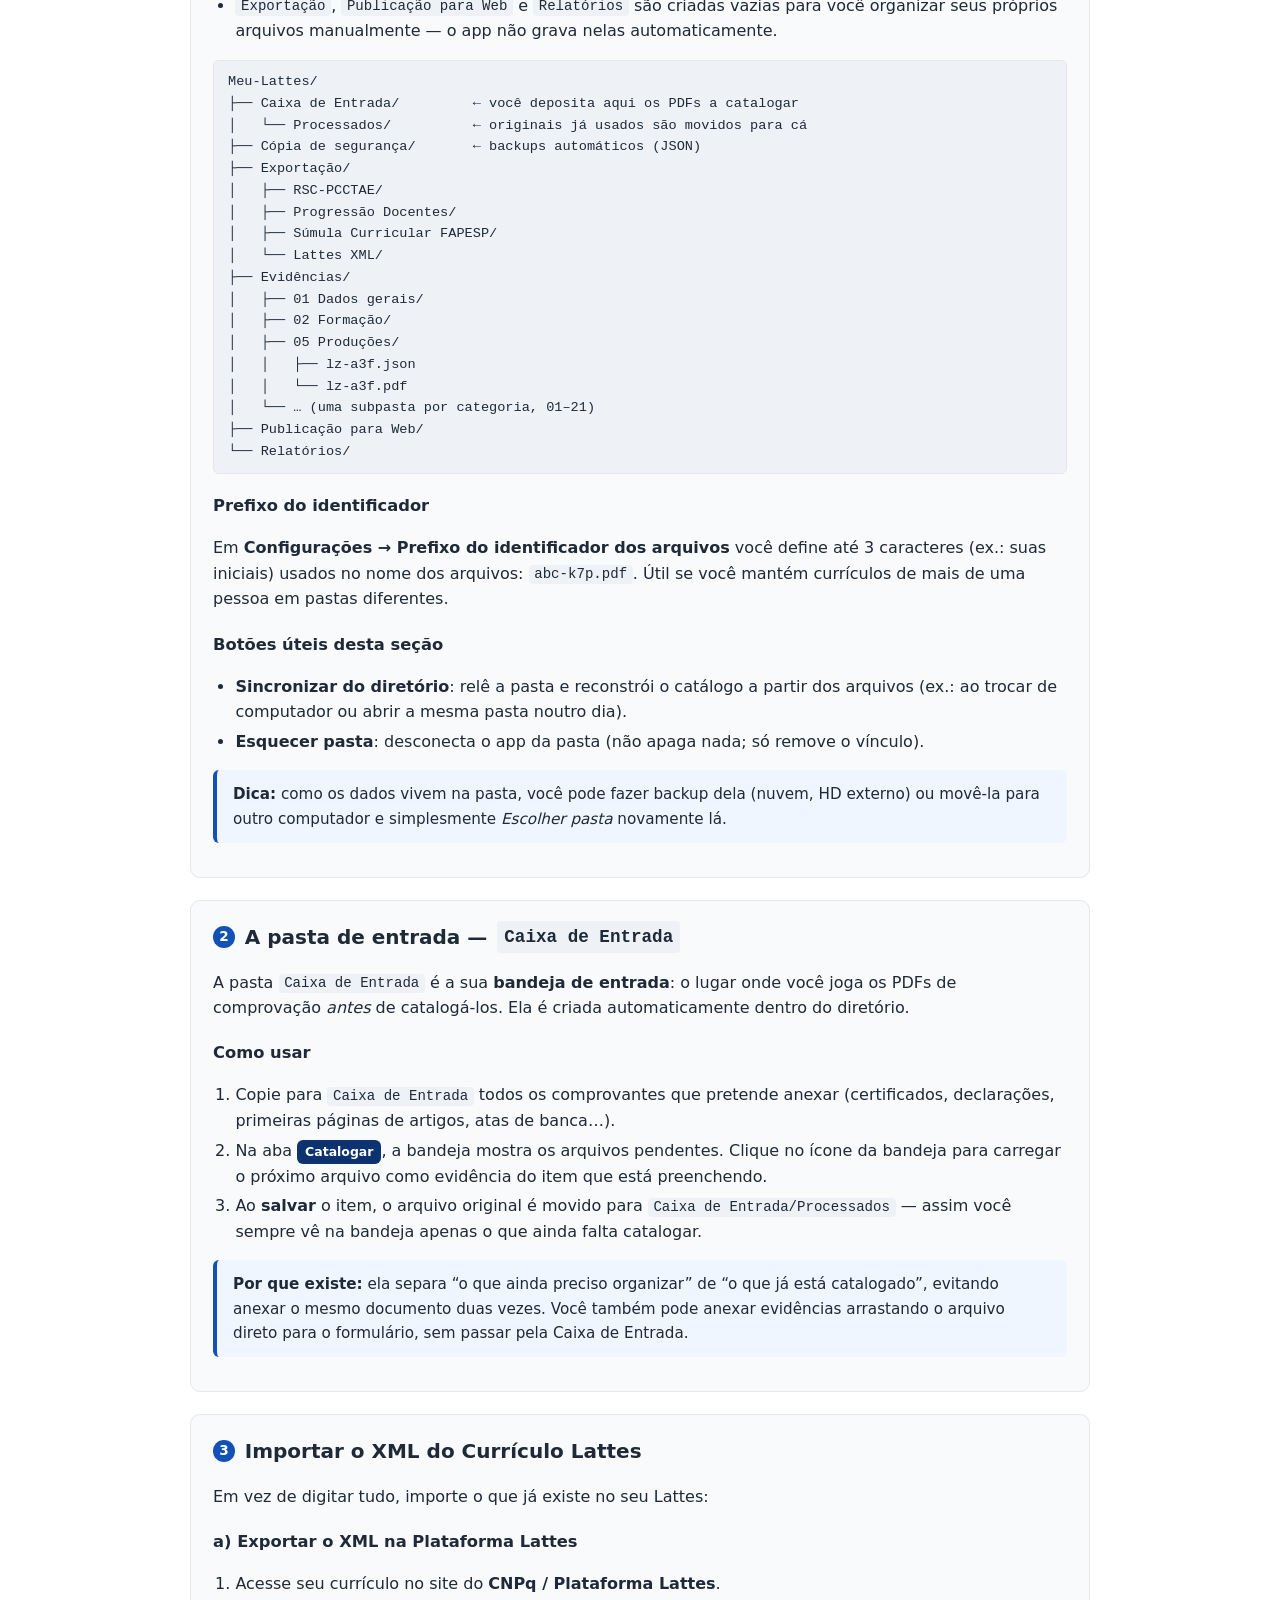
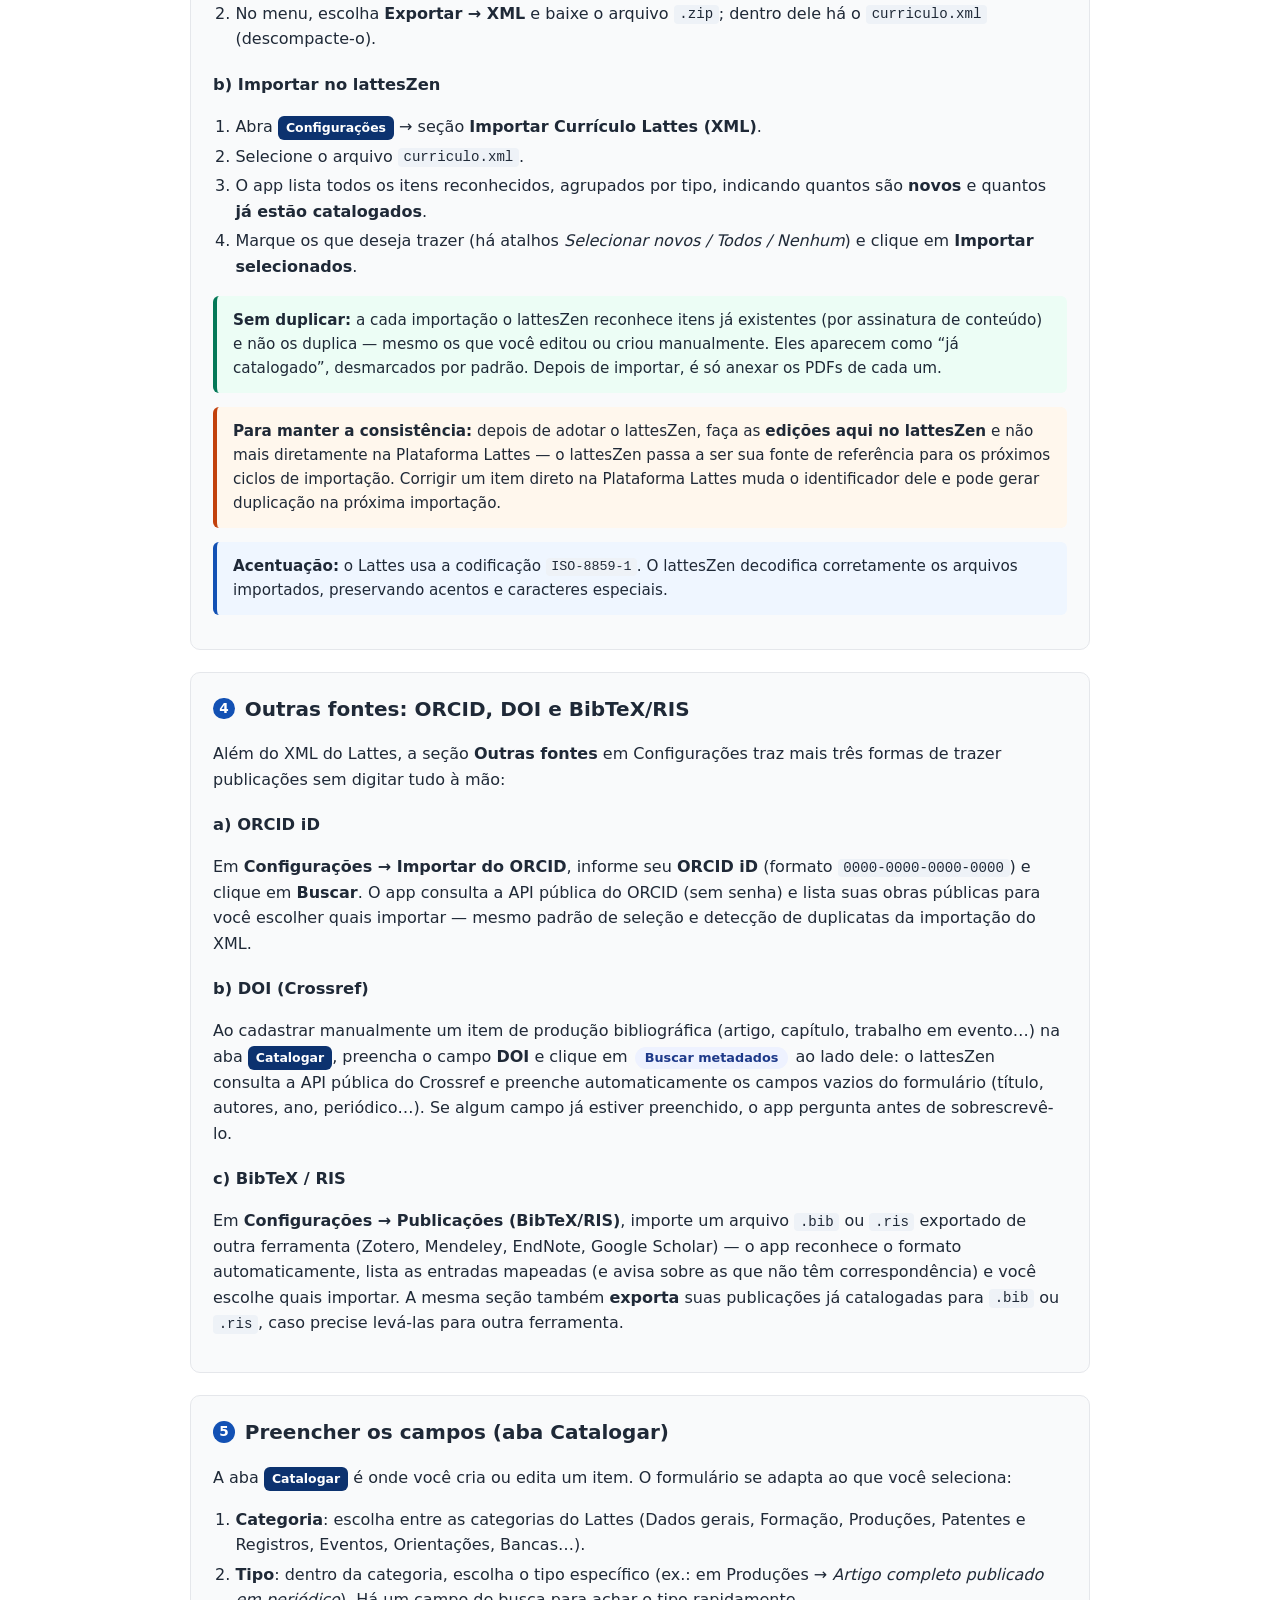
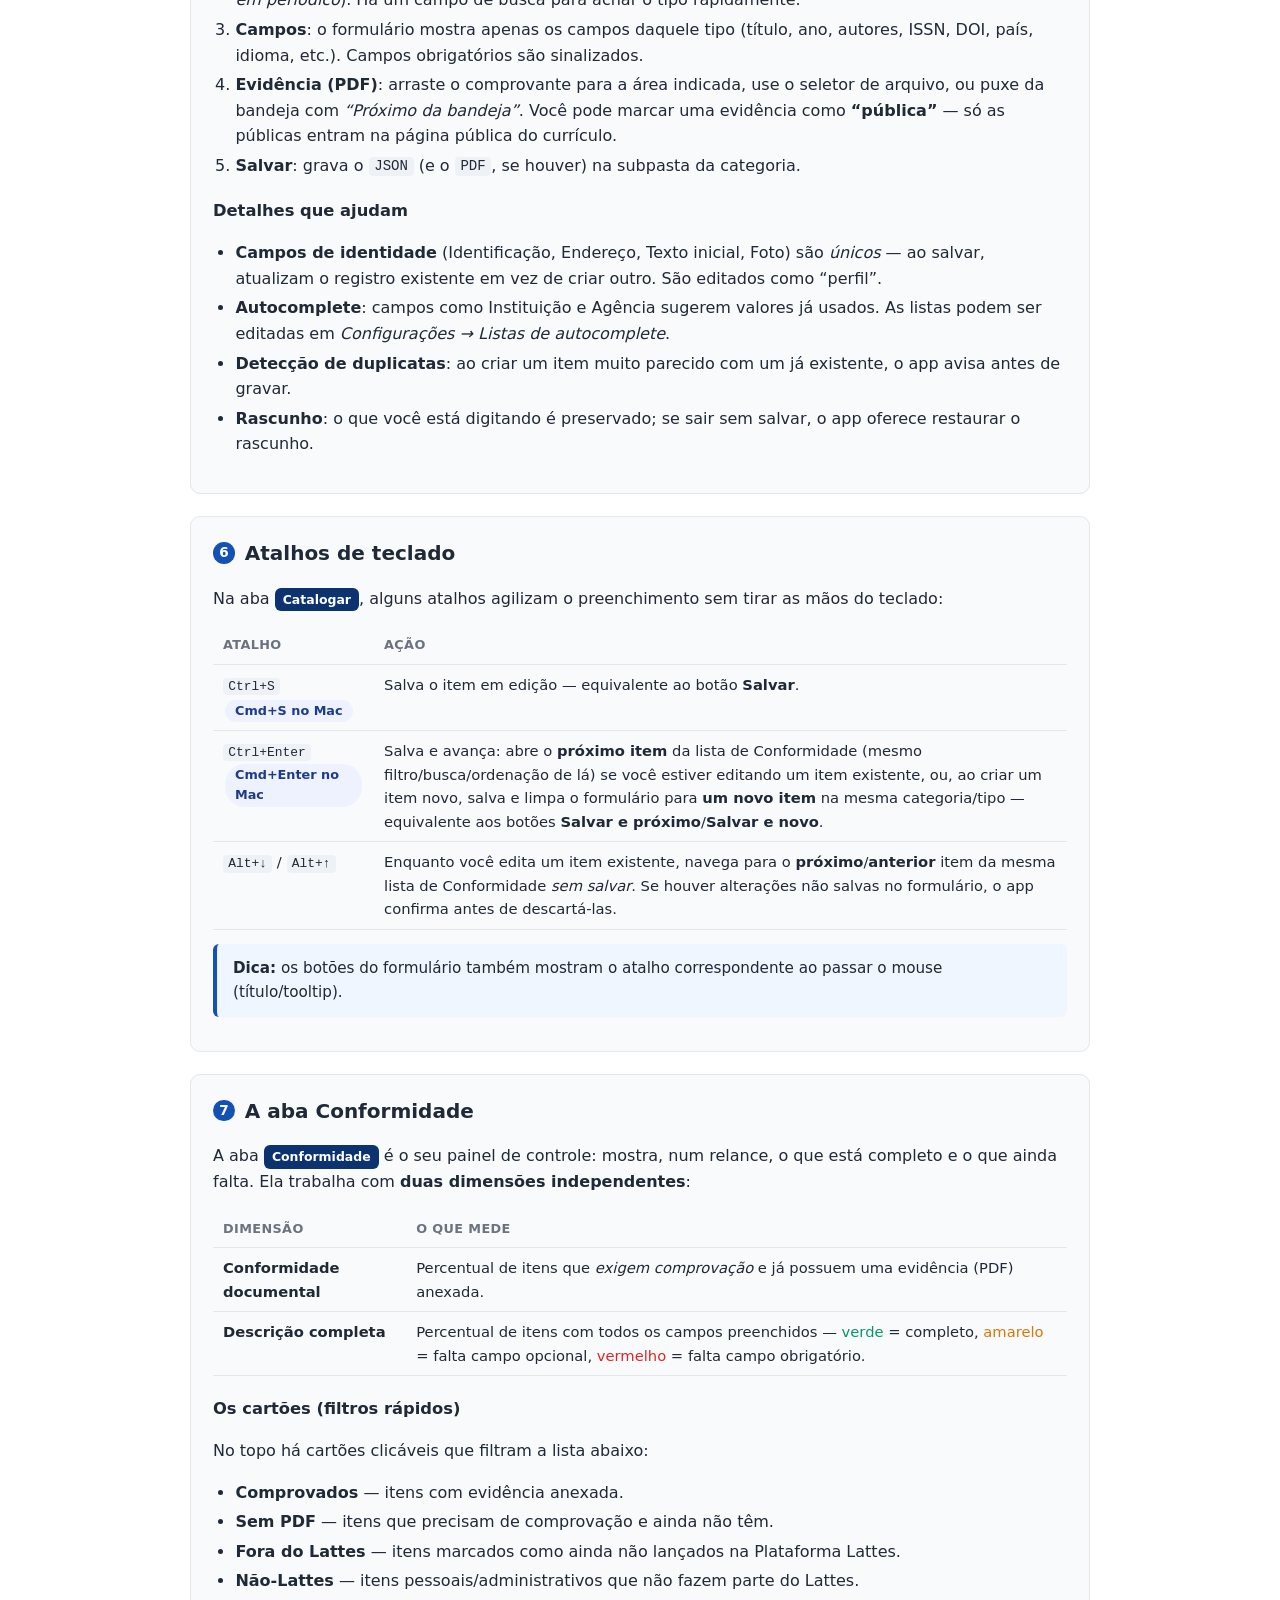
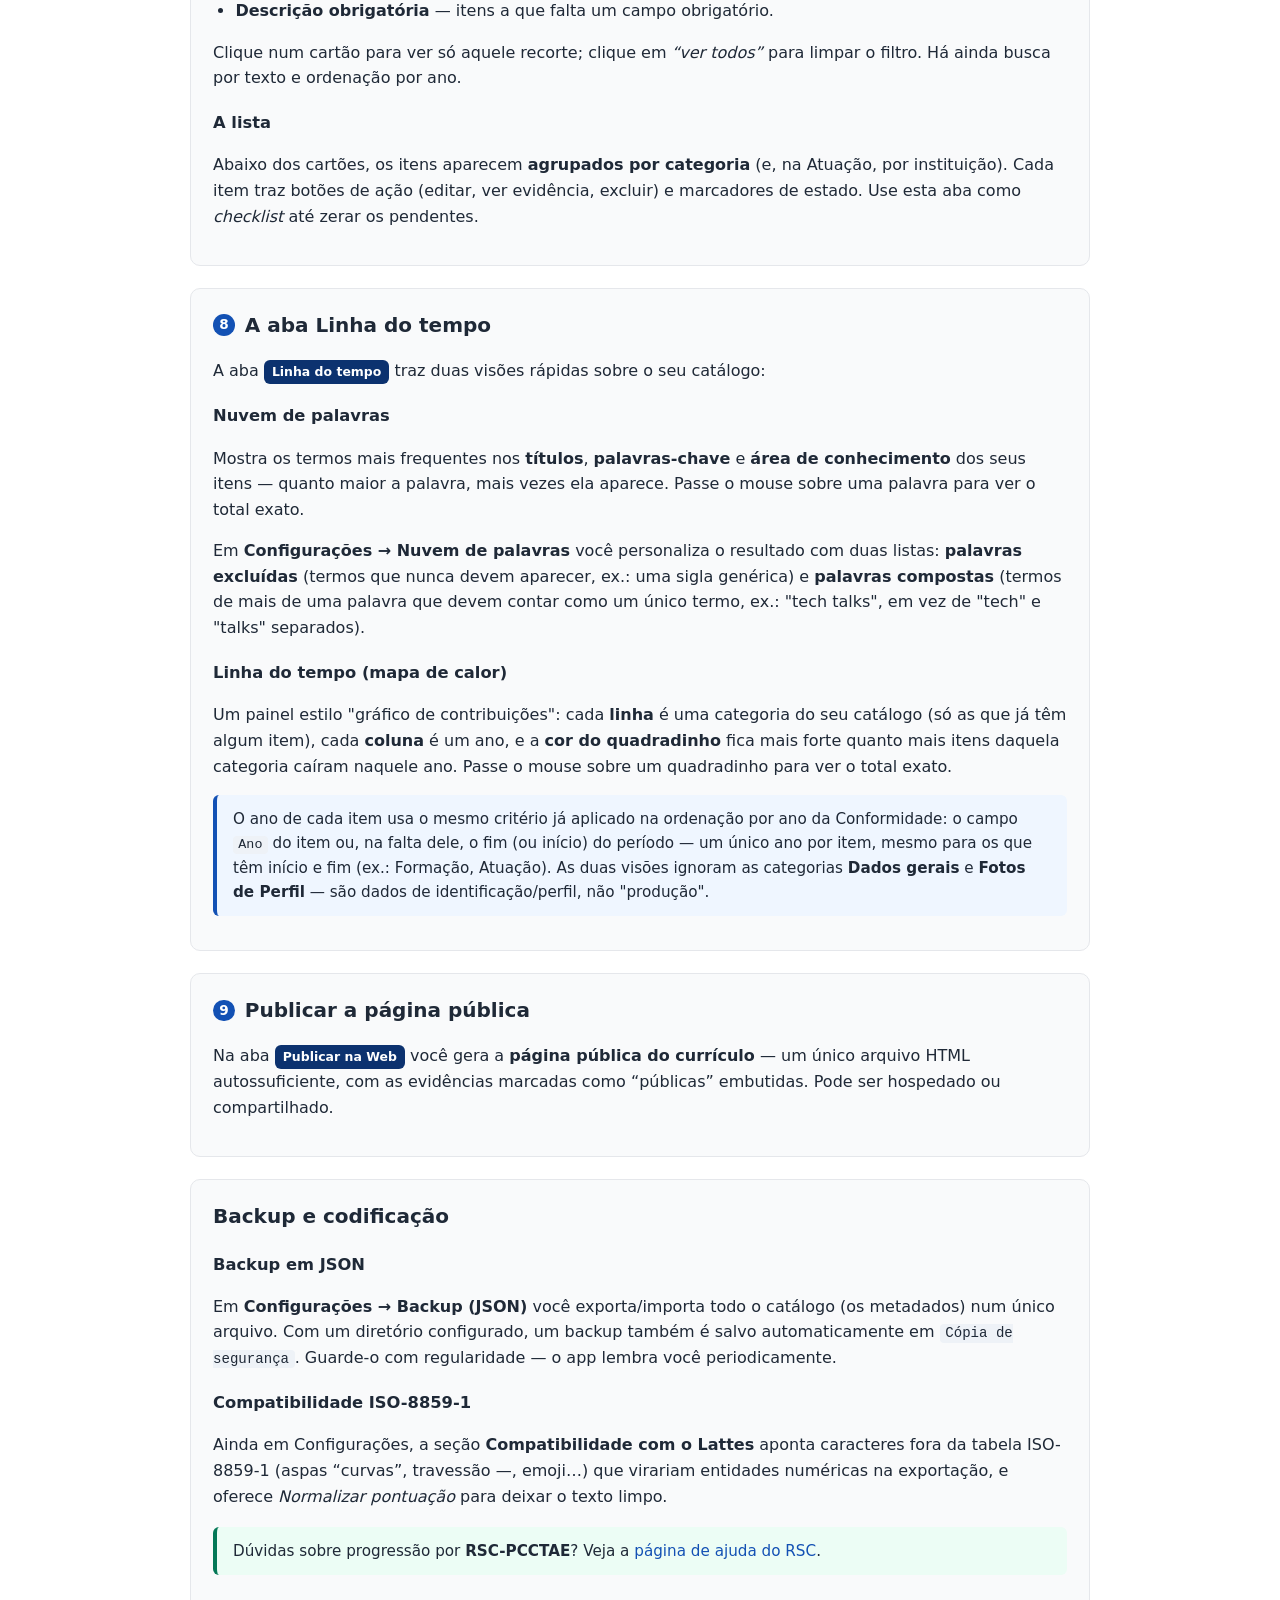
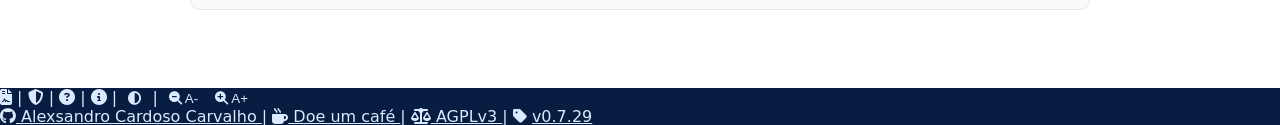
==== commit 2f8b33ef: "Configurações: seletor de Tema (16 paletas trazidas do templateZen) Nova seção "Tema" em Configuraçõ" ====
--- a/src/ajuda-lattes.html
+++ b/src/ajuda-lattes.html
@@ -19,6 +19,13 @@
             const prefersDark = window.matchMedia && window.matchMedia('(prefers-color-scheme: dark)').matches;
             if (saved ? saved === 'dark' : prefersDark) htmlEl.classList.add('dark');
             if (localStorage.getItem('altoContraste') === '1') htmlEl.classList.add('high-contrast');
+            // Tema (paletas prontas, escolhidas em Configurações): aplicar cedo
+            // para evitar "flash" — mesma lógica de dark/altoContraste acima.
+            const temaPreset = localStorage.getItem('lz_tema_preset');
+            if (temaPreset && temaPreset !== 'padrao') {
+                htmlEl.classList.add('lz-theme');
+                htmlEl.setAttribute('data-lz-theme', temaPreset);
+            }
             const fs = parseInt(localStorage.getItem('fontScale') || '100', 10);
             if (fs && fs !== 100) htmlEl.style.fontSize = fs + '%';
         })();
@@ -48,6 +55,43 @@
             function loadCss(href) { var l = document.createElement('link'); l.rel = 'stylesheet'; l.href = href; l.media = 'all'; document.head.appendChild(l); }
             loadCss('https://cdnjs.cloudflare.com/ajax/libs/font-awesome/6.4.0/css/all.min.css');
             loadCss('https://cdngovbr-ds.estaleiro.serpro.gov.br/design-system/fonts/rawline/css/rawline.css');
+
+            // Tema: fontes do Google por paleta (carregadas sob demanda —
+            // "Padrão" e "gov.br" usam fonte já carregada acima, sem CDN extra).
+            var THEME_FONTS = {
+                dracula: 'https://fonts.googleapis.com/css2?family=Fira+Sans:wght@400;600;700&display=swap',
+                'solarized-dark': 'https://fonts.googleapis.com/css2?family=Source+Sans+3:wght@400;600;700&display=swap',
+                'solarized-light': 'https://fonts.googleapis.com/css2?family=Source+Sans+3:wght@400;600;700&display=swap',
+                nord: 'https://fonts.googleapis.com/css2?family=Inter:wght@400;600;700&display=swap',
+                gruvbox: 'https://fonts.googleapis.com/css2?family=IBM+Plex+Sans:wght@400;600;700&display=swap',
+                'tokyo-night': 'https://fonts.googleapis.com/css2?family=Manrope:wght@400;600;700&display=swap',
+                'one-dark': 'https://fonts.googleapis.com/css2?family=Inter:wght@400;600;700&display=swap',
+                monokai: 'https://fonts.googleapis.com/css2?family=DM+Sans:wght@400;500;700&display=swap',
+                'catppuccin-mocha': 'https://fonts.googleapis.com/css2?family=Nunito:wght@400;600;700&display=swap',
+                ayu: 'https://fonts.googleapis.com/css2?family=Work+Sans:wght@400;600;700&display=swap',
+                'rose-pine': 'https://fonts.googleapis.com/css2?family=Quicksand:wght@400;600;700&display=swap',
+                everforest: 'https://fonts.googleapis.com/css2?family=Cabin:wght@400;600;700&display=swap',
+                material: 'https://fonts.googleapis.com/css2?family=Roboto:wght@400;500;700&display=swap',
+            };
+            window.__loadThemeFont = function (preset) {
+                var url = THEME_FONTS[preset];
+                if (!url) return;
+                if (document.querySelector('link[data-lz-font="' + preset + '"]')) return;
+                var l = document.createElement('link');
+                l.rel = 'stylesheet'; l.href = url; l.setAttribute('data-lz-font', preset);
+                document.head.appendChild(l);
+            };
+            // Sincroniza <meta name="theme-color"> (barra do navegador no
+            // mobile) com a cor do cabeçalho do tema ativo.
+            window.__setThemeColor = function () {
+                var m = document.querySelector('meta[name="theme-color"]');
+                if (!m) { m = document.createElement('meta'); m.name = 'theme-color'; document.head.appendChild(m); }
+                var c = getComputedStyle(document.documentElement).getPropertyValue('--lz-header').trim();
+                m.setAttribute('content', c || '#1351B4');
+            };
+            var temaAtivo = localStorage.getItem('lz_tema_preset');
+            if (temaAtivo && temaAtivo !== 'padrao') window.__loadThemeFont(temaAtivo);
+            window.__setThemeColor();
         })();
     </script>
 
--- a/src/css/styles.css
+++ b/src/css/styles.css
@@ -61,6 +61,21 @@
 .dark .viz-cat-7 { fill: #9085e9; background-color: #9085e9; }
 .dark .viz-cat-outros { fill: #9a9a95; background-color: #9a9a95; }
 
+/* ---- Escala de intensidade da grade da Linha do tempo (heatmap 0-4,
+   estilo GitHub) — cor É o dado (mesmo motivo do bloco acima), por isso
+   em CSS puro e FORA do alcance do seletor de tema abaixo: um tema nunca
+   deve achatar as 4 intensidades numa cor só. Substitui bg-govbr-*/
+   dark:bg-unifesp-* (tons 300/500/950 nem existiam no Tailwind config —
+   bug preexistente que ficava com 2 dos 4 níveis invisíveis). */
+.viz-heat-1 { background-color: #ADCDFF; }
+.viz-heat-2 { background-color: #6FA0E8; }
+.viz-heat-3 { background-color: #2E62B0; }
+.viz-heat-4 { background-color: #0C326F; }
+.dark .viz-heat-1 { background-color: #0F3D22; }
+.dark .viz-heat-2 { background-color: #166534; }
+.dark .viz-heat-3 { background-color: #15803d; }
+.dark .viz-heat-4 { background-color: #4ade80; }
+
 /* ---- Rolagem suave em listas longas ---- */
 .scroll-area { scrollbar-width: thin; scrollbar-color: #d1d5db transparent; }
 .scroll-area::-webkit-scrollbar { height: 6px; width: 6px; }
@@ -86,3 +101,148 @@
 footer a, footer button { color: #dbeafe; background: none; border: 0; }
 main { padding: 16px; }
 .tab-btn { padding: 10px 14px; }
+
+/* ==========================================================================
+   Tema: paletas prontas (trazidas do templateZen, "conforme está lá") —
+   escolhidas em Configurações. Ao escolher um tema, o <html> recebe a
+   classe .lz-theme e o atributo data-lz-theme="<id>". As paletas definem
+   as variáveis --lz-*; as regras genéricas (html.lz-theme ...) aplicam
+   essas variáveis ao cabeçalho, régua de abas, rodapé, campos e — como o
+   lattesZen usa a cor "marca" (govbr-*/dark:unifesp-*) em muito mais
+   lugares que o templateZen (botões e ícones em todas as abas, não só o
+   cabeçalho) — também nas classes utilitárias govbr-*/unifesp-* usadas
+   pelo resto do app, pra o tema valer no app inteiro, não só no "chrome".
+   Sem tema escolhido (padrão), nada disto se aplica — visual atual
+   preservado integralmente.
+   ========================================================================== */
+html[data-lz-theme="dracula"]{--lz-bg:#282a36;--lz-surface:#44475a;--lz-text:#f8f8f2;--lz-muted:#aab3dc;--lz-border:#44475a;--lz-header:#21222c;--lz-header-text:#f8f8f2;--lz-nav:#21222c;--lz-nav-text:#f8f8f2;--lz-footer:#191a21;--lz-footer-text:#f8f8f2;--lz-accent:#bd93f9}
+html[data-lz-theme="solarized-dark"]{--lz-bg:#002b36;--lz-surface:#073642;--lz-text:#93a1a1;--lz-muted:#93a1a1;--lz-border:#0d4552;--lz-header:#073642;--lz-header-text:#eee8d5;--lz-nav:#002b36;--lz-nav-text:#93a1a1;--lz-footer:#073642;--lz-footer-text:#93a1a1;--lz-accent:#4aa3dd}
+html[data-lz-theme="solarized-light"]{--lz-bg:#fdf6e3;--lz-surface:#eee8d5;--lz-text:#4a5d63;--lz-muted:#5e7377;--lz-border:#d9d2b8;--lz-header:#1a6aa8;--lz-header-text:#ffffff;--lz-nav:#eee8d5;--lz-nav-text:#4a5d63;--lz-footer:#073642;--lz-footer-text:#eee8d5;--lz-accent:#0f5a94}
+html[data-lz-theme="govbr"]{--lz-bg:#f8f9fa;--lz-surface:#ffffff;--lz-text:#1c1c1c;--lz-muted:#555555;--lz-border:#cccccc;--lz-header:#1351b4;--lz-header-text:#ffffff;--lz-nav:#ffffff;--lz-nav-text:#1351b4;--lz-footer:#071d41;--lz-footer-text:#ffffff;--lz-accent:#1351b4}
+html[data-lz-theme="nord"]{--lz-bg:#2e3440;--lz-surface:#3b4252;--lz-text:#eceff4;--lz-muted:#a3adc2;--lz-border:#434c5e;--lz-header:#3b4252;--lz-header-text:#eceff4;--lz-nav:#2e3440;--lz-nav-text:#d8dee9;--lz-footer:#2e3440;--lz-footer-text:#d8dee9;--lz-accent:#88c0d0}
+html[data-lz-theme="gruvbox"]{--lz-bg:#282828;--lz-surface:#3c3836;--lz-text:#ebdbb2;--lz-muted:#b0a08c;--lz-border:#504945;--lz-header:#1d2021;--lz-header-text:#ebdbb2;--lz-nav:#1d2021;--lz-nav-text:#ebdbb2;--lz-footer:#1d2021;--lz-footer-text:#ebdbb2;--lz-accent:#fabd2f}
+html[data-lz-theme="tokyo-night"]{--lz-bg:#1a1b26;--lz-surface:#24283b;--lz-text:#c0caf5;--lz-muted:#8189bb;--lz-border:#292e42;--lz-header:#16161e;--lz-header-text:#c0caf5;--lz-nav:#16161e;--lz-nav-text:#a9b1d6;--lz-footer:#16161e;--lz-footer-text:#a9b1d6;--lz-accent:#7aa2f7}
+html[data-lz-theme="one-dark"]{--lz-bg:#282c34;--lz-surface:#21252b;--lz-text:#abb2bf;--lz-muted:#868e9c;--lz-border:#3b4048;--lz-header:#21252b;--lz-header-text:#abb2bf;--lz-nav:#21252b;--lz-nav-text:#abb2bf;--lz-footer:#1b1e23;--lz-footer-text:#abb2bf;--lz-accent:#61afef}
+html[data-lz-theme="monokai"]{--lz-bg:#272822;--lz-surface:#3e3d32;--lz-text:#f8f8f2;--lz-muted:#a6a28a;--lz-border:#49483e;--lz-header:#1e1f1c;--lz-header-text:#f8f8f2;--lz-nav:#1e1f1c;--lz-nav-text:#f8f8f2;--lz-footer:#1e1f1c;--lz-footer-text:#f8f8f2;--lz-accent:#a6e22e}
+html[data-lz-theme="catppuccin-mocha"]{--lz-bg:#1e1e2e;--lz-surface:#313244;--lz-text:#cdd6f4;--lz-muted:#a6adc8;--lz-border:#313244;--lz-header:#181825;--lz-header-text:#cdd6f4;--lz-nav:#181825;--lz-nav-text:#cdd6f4;--lz-footer:#11111b;--lz-footer-text:#cdd6f4;--lz-accent:#cba6f7}
+html[data-lz-theme="github-dark"]{--lz-bg:#0d1117;--lz-surface:#161b22;--lz-text:#c9d1d9;--lz-muted:#8b949e;--lz-border:#30363d;--lz-header:#161b22;--lz-header-text:#e6edf3;--lz-nav:#0d1117;--lz-nav-text:#c9d1d9;--lz-footer:#010409;--lz-footer-text:#c9d1d9;--lz-accent:#58a6ff}
+html[data-lz-theme="github-light"]{--lz-bg:#ffffff;--lz-surface:#f6f8fa;--lz-text:#24292f;--lz-muted:#57606a;--lz-border:#d0d7de;--lz-header:#24292f;--lz-header-text:#ffffff;--lz-nav:#f6f8fa;--lz-nav-text:#24292f;--lz-footer:#24292f;--lz-footer-text:#ffffff;--lz-accent:#0969da}
+html[data-lz-theme="ayu"]{--lz-bg:#0b0e14;--lz-surface:#131721;--lz-text:#bfbdb6;--lz-muted:#8b909b;--lz-border:#1c212b;--lz-header:#11151c;--lz-header-text:#bfbdb6;--lz-nav:#11151c;--lz-nav-text:#bfbdb6;--lz-footer:#0b0e14;--lz-footer-text:#bfbdb6;--lz-accent:#ffb454}
+html[data-lz-theme="rose-pine"]{--lz-bg:#191724;--lz-surface:#1f1d2e;--lz-text:#e0def4;--lz-muted:#908caa;--lz-border:#26233a;--lz-header:#1f1d2e;--lz-header-text:#e0def4;--lz-nav:#191724;--lz-nav-text:#e0def4;--lz-footer:#16141f;--lz-footer-text:#e0def4;--lz-accent:#c4a7e7}
+html[data-lz-theme="everforest"]{--lz-bg:#2d353b;--lz-surface:#343f44;--lz-text:#d3c6aa;--lz-muted:#a6b0a0;--lz-border:#3d484d;--lz-header:#232a2e;--lz-header-text:#d3c6aa;--lz-nav:#232a2e;--lz-nav-text:#d3c6aa;--lz-footer:#232a2e;--lz-footer-text:#d3c6aa;--lz-accent:#a7c080}
+html[data-lz-theme="material"]{--lz-bg:#263238;--lz-surface:#2e3c43;--lz-text:#eeffff;--lz-muted:#97a5af;--lz-border:#37474f;--lz-header:#1e272c;--lz-header-text:#eeffff;--lz-nav:#1e272c;--lz-nav-text:#eeffff;--lz-footer:#1e272c;--lz-footer-text:#eeffff;--lz-accent:#82aaff}
+
+/* Segundo destaque por tema (--lz-accent-2): estados positivos/gradiente. */
+html[data-lz-theme="dracula"]{--lz-accent-2:#50fa7b}
+html[data-lz-theme="solarized-dark"]{--lz-accent-2:#859900}
+html[data-lz-theme="solarized-light"]{--lz-accent-2:#6c7a00}
+html[data-lz-theme="govbr"]{--lz-accent-2:#168821}
+html[data-lz-theme="nord"]{--lz-accent-2:#a3be8c}
+html[data-lz-theme="gruvbox"]{--lz-accent-2:#b8bb26}
+html[data-lz-theme="tokyo-night"]{--lz-accent-2:#9ece6a}
+html[data-lz-theme="one-dark"]{--lz-accent-2:#98c379}
+html[data-lz-theme="monokai"]{--lz-accent-2:#66d9ef}
+html[data-lz-theme="catppuccin-mocha"]{--lz-accent-2:#a6e3a1}
+html[data-lz-theme="github-dark"]{--lz-accent-2:#3fb950}
+html[data-lz-theme="github-light"]{--lz-accent-2:#1a7f37}
+html[data-lz-theme="ayu"]{--lz-accent-2:#7fd94c}
+html[data-lz-theme="rose-pine"]{--lz-accent-2:#9ccfd8}
+html[data-lz-theme="everforest"]{--lz-accent-2:#83c092}
+html[data-lz-theme="material"]{--lz-accent-2:#c3e88d}
+
+/* Fonte por tema (Google Fonts, carregadas sob demanda por js/theme.js). */
+html[data-lz-theme="dracula"]{--lz-font:'Fira Sans',system-ui,sans-serif}
+html[data-lz-theme="solarized-dark"]{--lz-font:'Source Sans 3',system-ui,sans-serif}
+html[data-lz-theme="solarized-light"]{--lz-font:'Source Sans 3',system-ui,sans-serif}
+html[data-lz-theme="govbr"]{--lz-font:'Rawline',system-ui,sans-serif}
+html[data-lz-theme="nord"]{--lz-font:'Inter',system-ui,sans-serif}
+html[data-lz-theme="gruvbox"]{--lz-font:'IBM Plex Sans',system-ui,sans-serif}
+html[data-lz-theme="tokyo-night"]{--lz-font:'Manrope',system-ui,sans-serif}
+html[data-lz-theme="one-dark"]{--lz-font:'Inter',system-ui,sans-serif}
+html[data-lz-theme="monokai"]{--lz-font:'DM Sans',system-ui,sans-serif}
+html[data-lz-theme="catppuccin-mocha"]{--lz-font:'Nunito',system-ui,sans-serif}
+html[data-lz-theme="ayu"]{--lz-font:'Work Sans',system-ui,sans-serif}
+html[data-lz-theme="rose-pine"]{--lz-font:'Quicksand',system-ui,sans-serif}
+html[data-lz-theme="everforest"]{--lz-font:'Cabin',system-ui,sans-serif}
+html[data-lz-theme="material"]{--lz-font:'Roboto',system-ui,sans-serif}
+
+/* ---- Estrutura (cabeçalho/régua de abas/rodapé/campos/rolagem) ---- */
+html.lz-theme body { background-color: var(--lz-bg) !important; color: var(--lz-text) !important; }
+html.lz-theme body { font-family: var(--lz-font, system-ui, -apple-system, 'Segoe UI', Roboto, sans-serif) !important; }
+html.lz-theme header,
+html.lz-theme header > div:first-child { background-color: var(--lz-header) !important; border-color: var(--lz-border) !important; }
+html.lz-theme header h1,
+html.lz-theme header #headerNome,
+html.lz-theme header #headerConfigBtn,
+html.lz-theme header a[aria-label="Configurações"] { color: var(--lz-header-text) !important; }
+html.lz-theme header [class*="text-white/30"] { color: var(--lz-header-text) !important; opacity: .35; }
+html.lz-theme nav { background-color: var(--lz-nav) !important; border-color: var(--lz-border) !important; }
+html.lz-theme .tab-btn { color: var(--lz-nav-text) !important; }
+html.lz-theme .tab-btn[aria-selected="true"] { color: var(--lz-accent) !important; border-bottom-color: var(--lz-accent) !important; }
+html.lz-theme #headerConfigBtn[aria-selected="true"] { color: var(--lz-header-text) !important; }
+html.lz-theme #govBrLogo { background-color: #ffffff !important; }
+html.lz-theme footer { background-color: var(--lz-footer) !important; color: var(--lz-footer-text) !important; }
+html.lz-theme footer a,
+html.lz-theme footer button { color: var(--lz-footer-text) !important; }
+html.lz-theme footer [class*="text-white/25"] { color: var(--lz-footer-text) !important; opacity: .35; }
+html.lz-theme footer a:hover,
+html.lz-theme footer button:hover { color: var(--lz-footer-text) !important; text-decoration: underline; }
+
+html.lz-theme input:not([type="checkbox"]):not([type="radio"]):not([type="file"]):not([type="range"]),
+html.lz-theme select,
+html.lz-theme textarea {
+    background-color: var(--lz-surface) !important;
+    color: var(--lz-text) !important;
+    border-color: var(--lz-border) !important;
+}
+html.lz-theme input,
+html.lz-theme select,
+html.lz-theme textarea { accent-color: var(--lz-accent); }
+html.lz-theme input::placeholder,
+html.lz-theme textarea::placeholder { color: var(--lz-muted) !important; }
+
+html.lz-theme { scrollbar-color: var(--lz-accent) var(--lz-surface); }
+html.lz-theme ::-webkit-scrollbar { width: 12px; height: 12px; }
+html.lz-theme ::-webkit-scrollbar-track { background: var(--lz-surface); }
+html.lz-theme ::-webkit-scrollbar-thumb { background: var(--lz-accent); border-radius: 6px; border: 3px solid var(--lz-surface); }
+html.lz-theme ::selection { background: var(--lz-accent); color: var(--lz-bg); }
+html.lz-theme :focus { --tw-ring-color: var(--lz-accent); }
+html.lz-theme a:focus-visible,
+html.lz-theme button:focus-visible,
+html.lz-theme [role="tab"]:focus-visible { outline: 2px solid var(--lz-accent); }
+
+/* ---- App inteiro: classes utilitárias govbr-*/unifesp-* usadas pelas
+   abas (botões, ícones, badges) — não só o "chrome" acima. Não inclui os
+   tons usados só pela grade da Linha do tempo (.viz-heat-*, isolada) nem
+   bg-govbr-800 (só o rodapé, já coberto pelo seletor genérico "footer"). */
+html.lz-theme .bg-govbr-50,
+html.lz-theme .hover\:bg-govbr-100:hover { background-color: var(--lz-surface) !important; }
+html.lz-theme .bg-govbr-600,
+html.lz-theme.dark .dark\:bg-unifesp-600,
+html.lz-theme.dark .dark\:bg-unifesp-700 { background-color: var(--lz-accent) !important; }
+html.lz-theme .text-govbr-600,
+html.lz-theme .text-govbr-700,
+html.lz-theme.dark .dark\:text-unifesp-300,
+html.lz-theme.dark .dark\:text-unifesp-400,
+html.lz-theme .hover\:text-govbr-600:hover,
+html.lz-theme .hover\:text-govbr-700:hover,
+html.lz-theme.dark .dark\:hover\:text-unifesp-400:hover { color: var(--lz-accent) !important; }
+html.lz-theme .border-govbr-600,
+html.lz-theme .border-govbr-700,
+html.lz-theme.dark .dark\:border-unifesp-600,
+html.lz-theme.dark .dark\:border-unifesp-700,
+html.lz-theme.dark .dark\:border-unifesp-400,
+html.lz-theme .hover\:border-govbr-500:hover,
+html.lz-theme .hover\:border-govbr-600:hover,
+html.lz-theme.dark .dark\:hover\:border-unifesp-400:hover { border-color: var(--lz-accent) !important; }
+html.lz-theme .border-govbr-100,
+html.lz-theme .border-govbr-200,
+html.lz-theme .border-govbr-300 { border-color: var(--lz-border) !important; }
+html.lz-theme .ring-govbr-400 { --tw-ring-color: var(--lz-accent) !important; }
+html.lz-theme .file\:bg-govbr-600::file-selector-button,
+html.lz-theme.dark .dark\:file\:bg-unifesp-700::file-selector-button { background-color: var(--lz-accent) !important; }
+html.lz-theme .from-govbr-600,
+html.lz-theme.dark .dark\:from-unifesp-600,
+html.lz-theme.dark .dark\:from-unifesp-700 { --tw-gradient-from: var(--lz-accent) !important; }
+html.lz-theme .to-govbr-800,
+html.lz-theme.dark .dark\:to-unifesp-900 { --tw-gradient-to: var(--lz-accent-2) !important; }
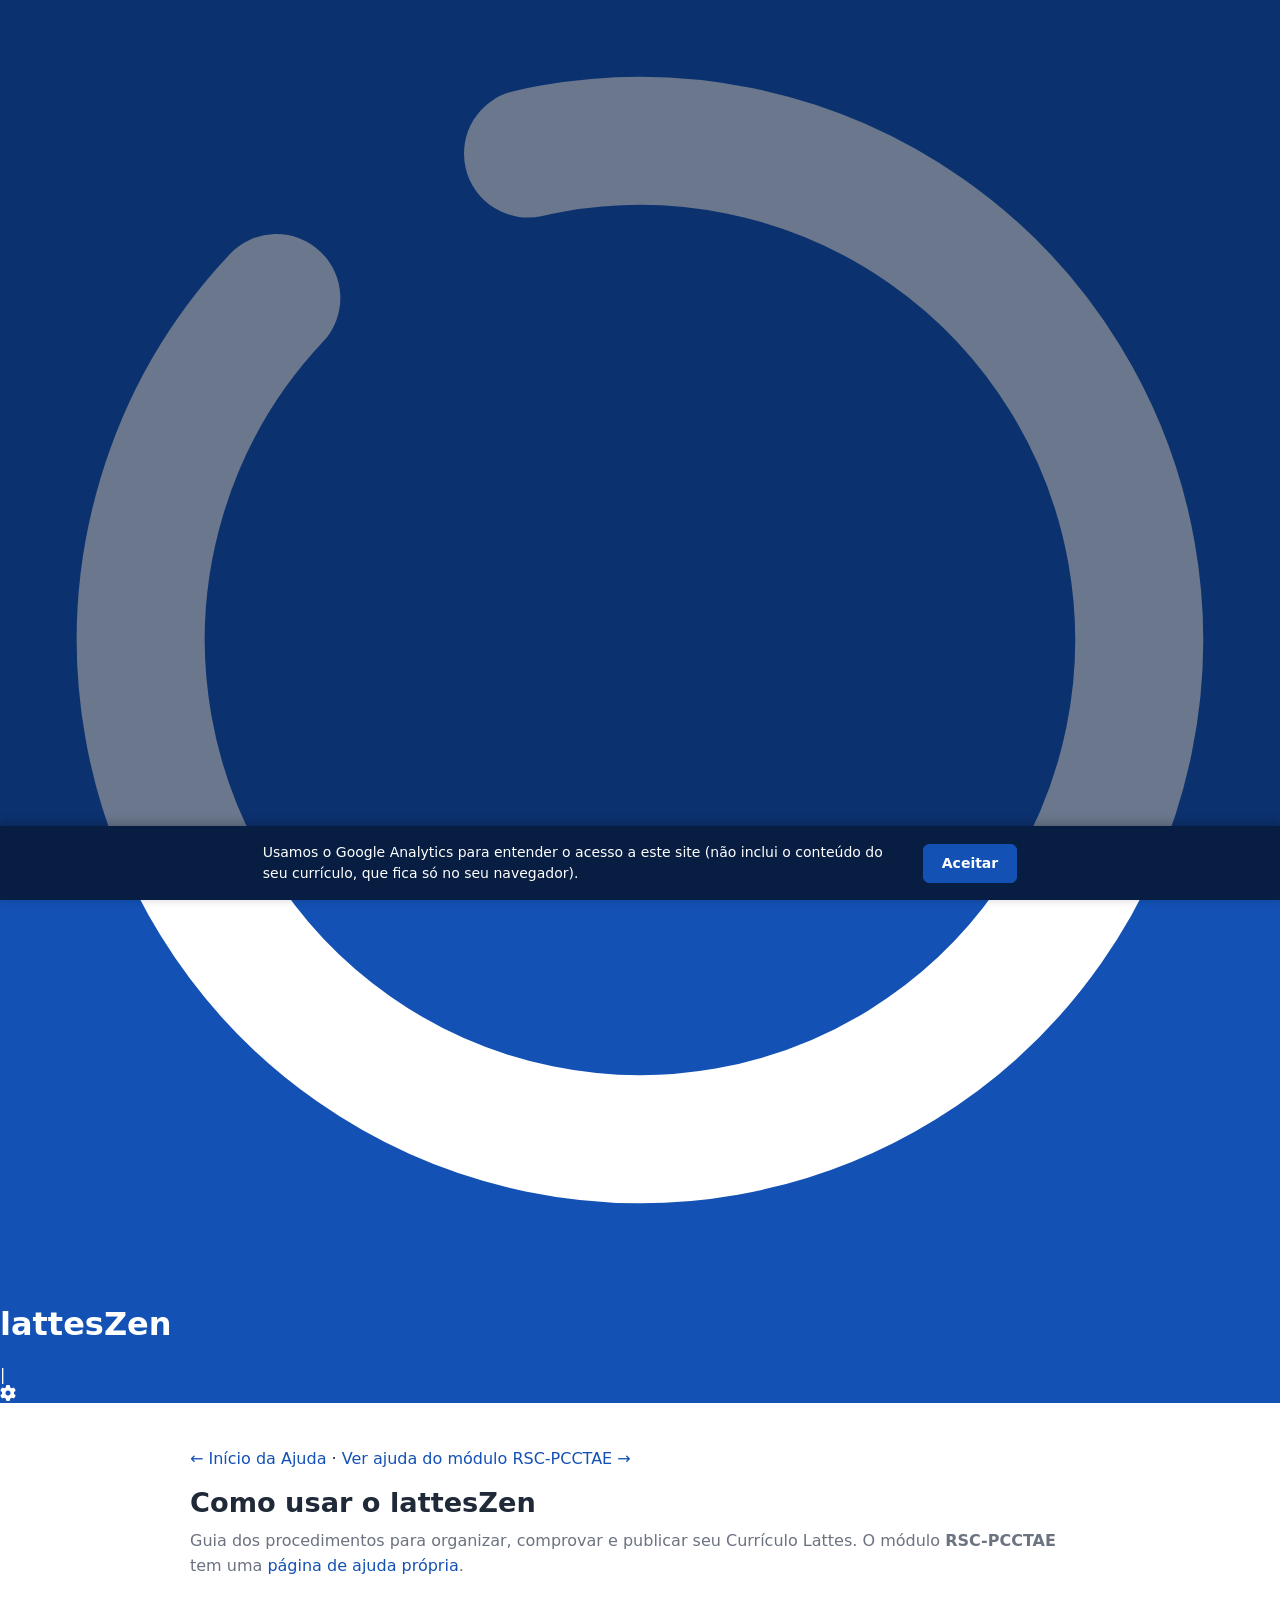
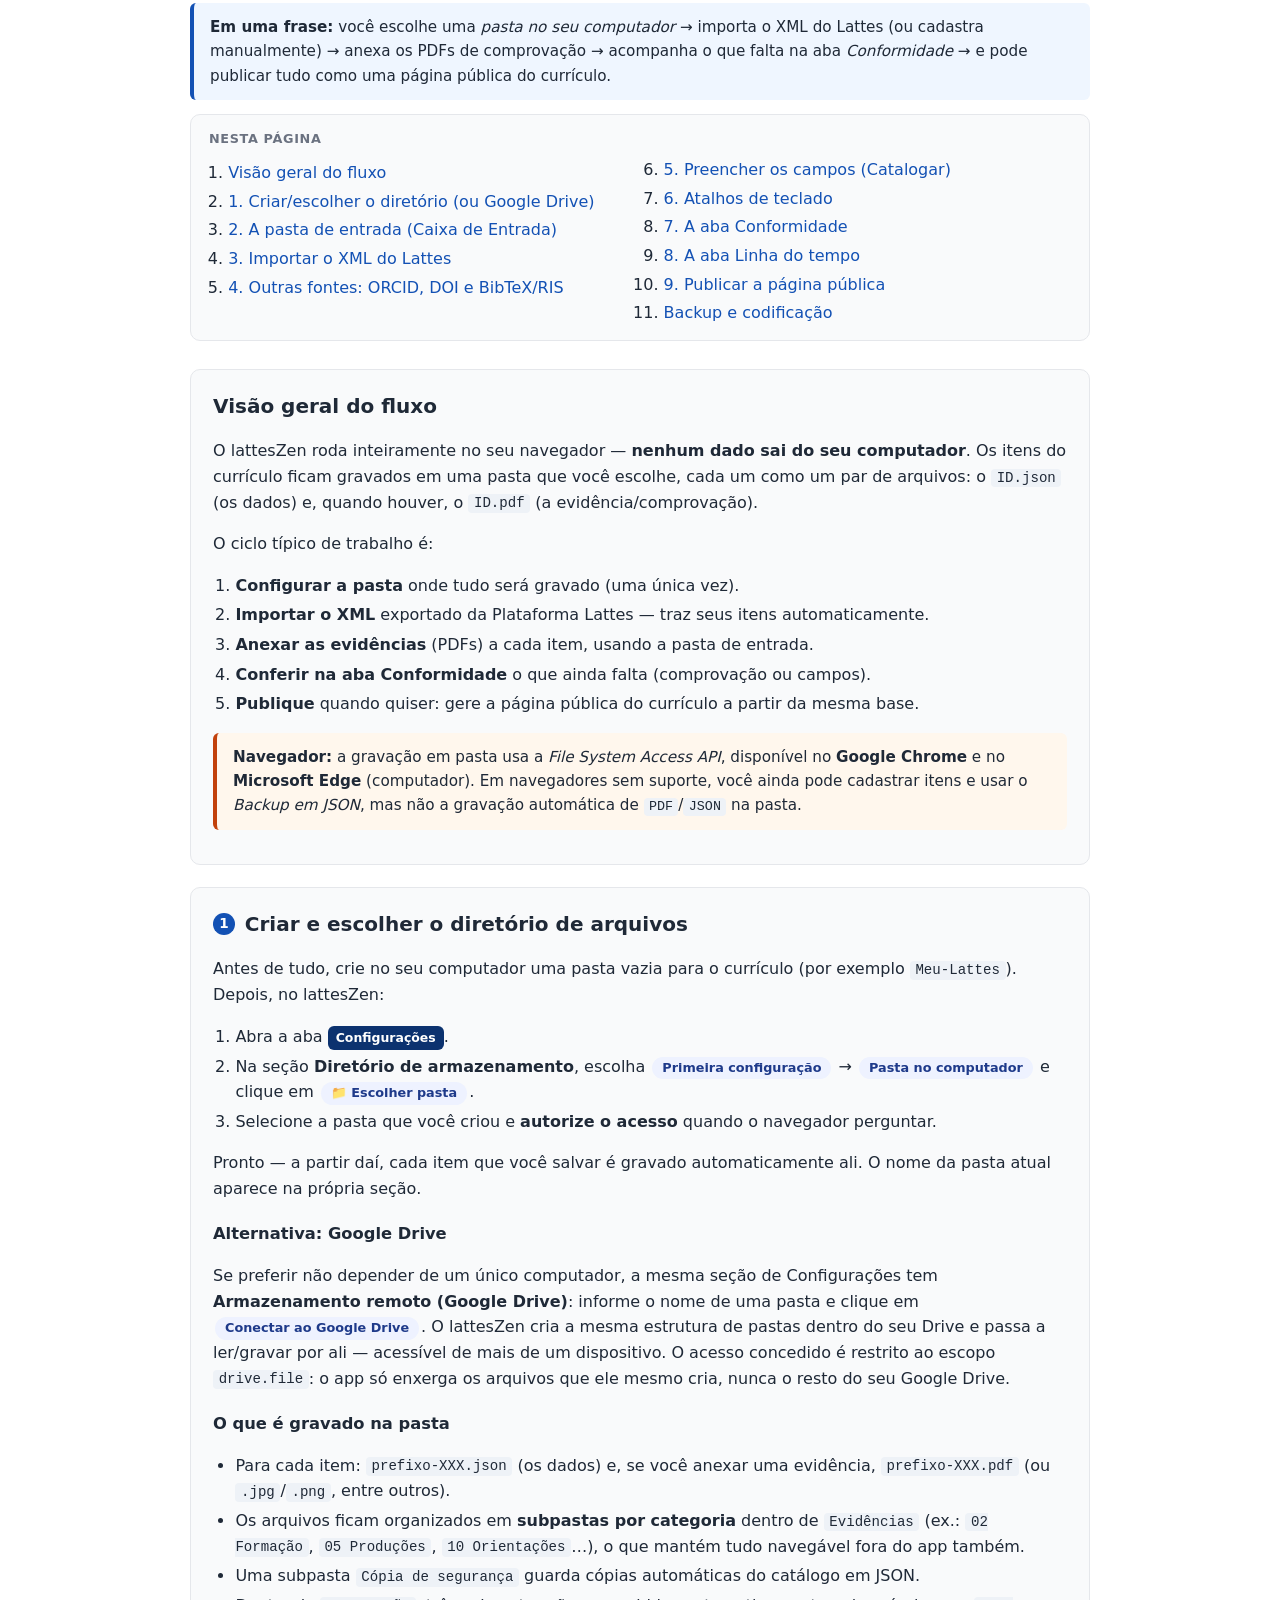
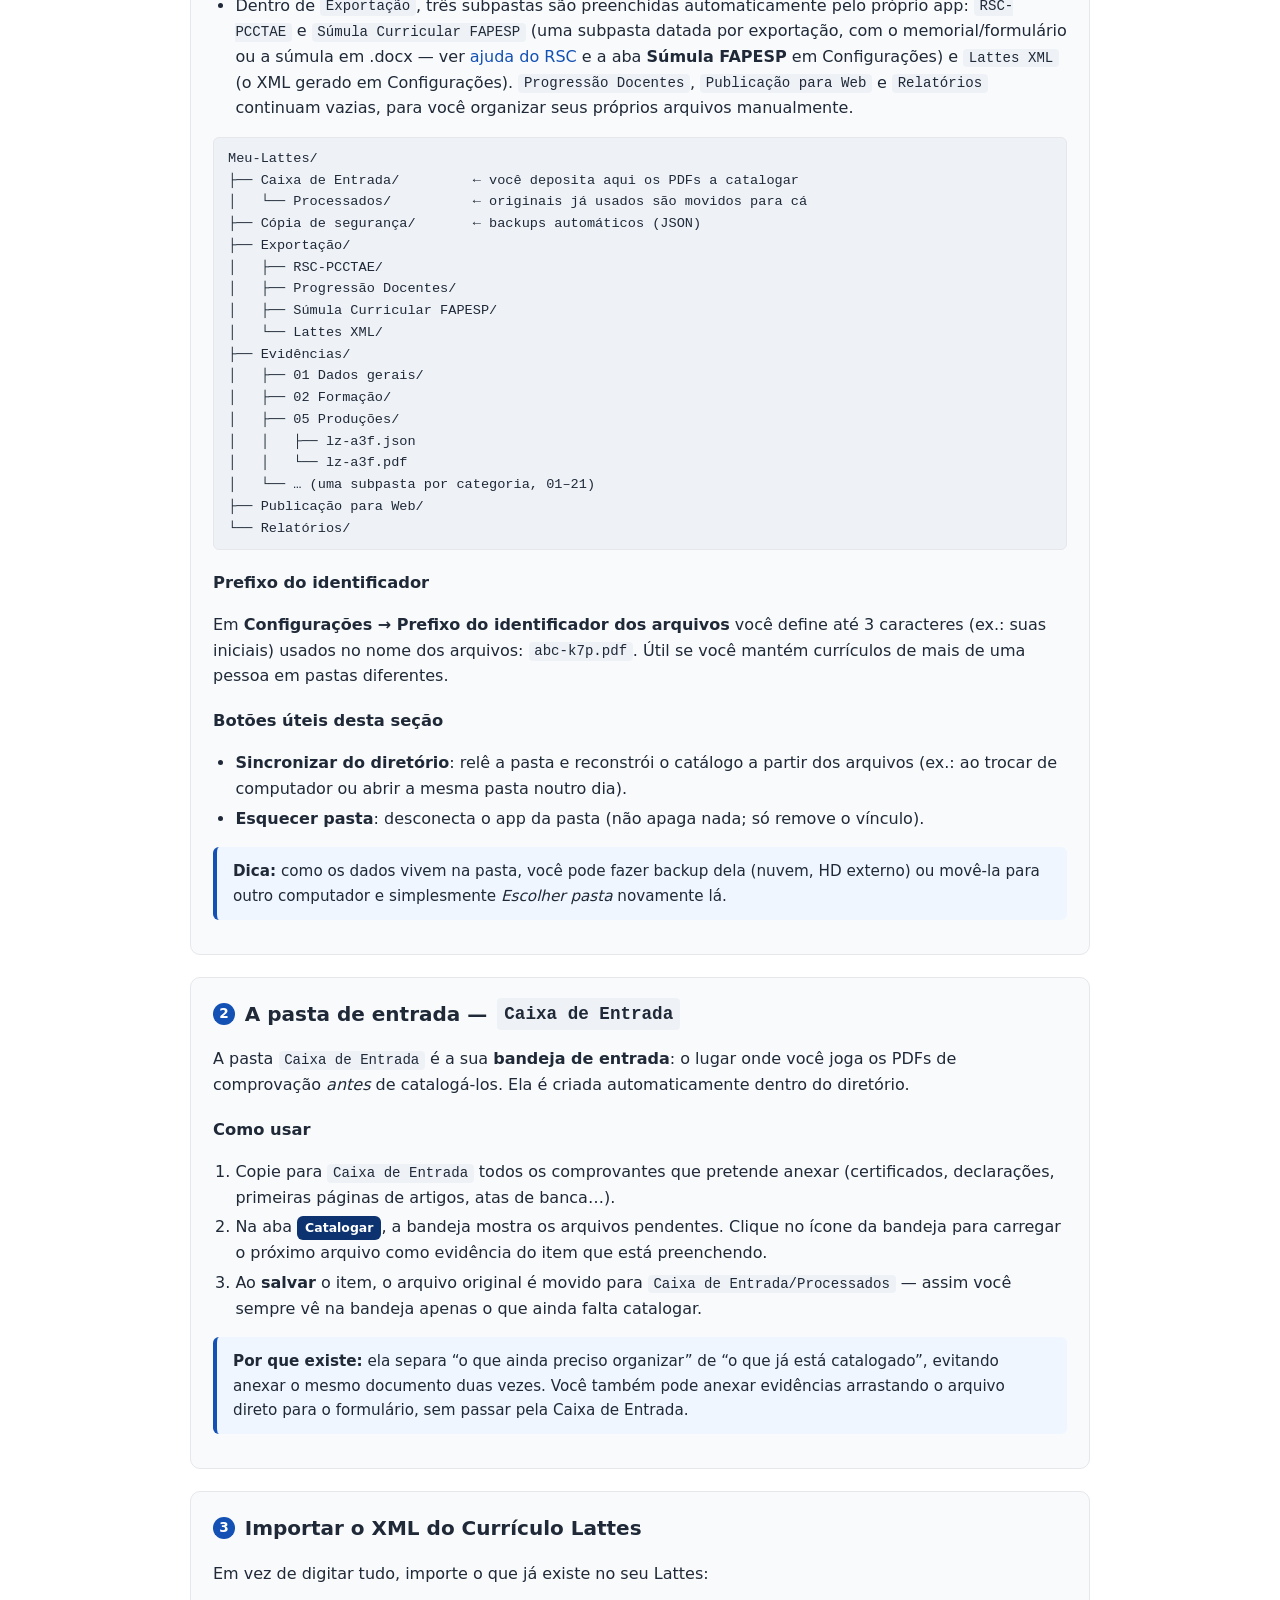
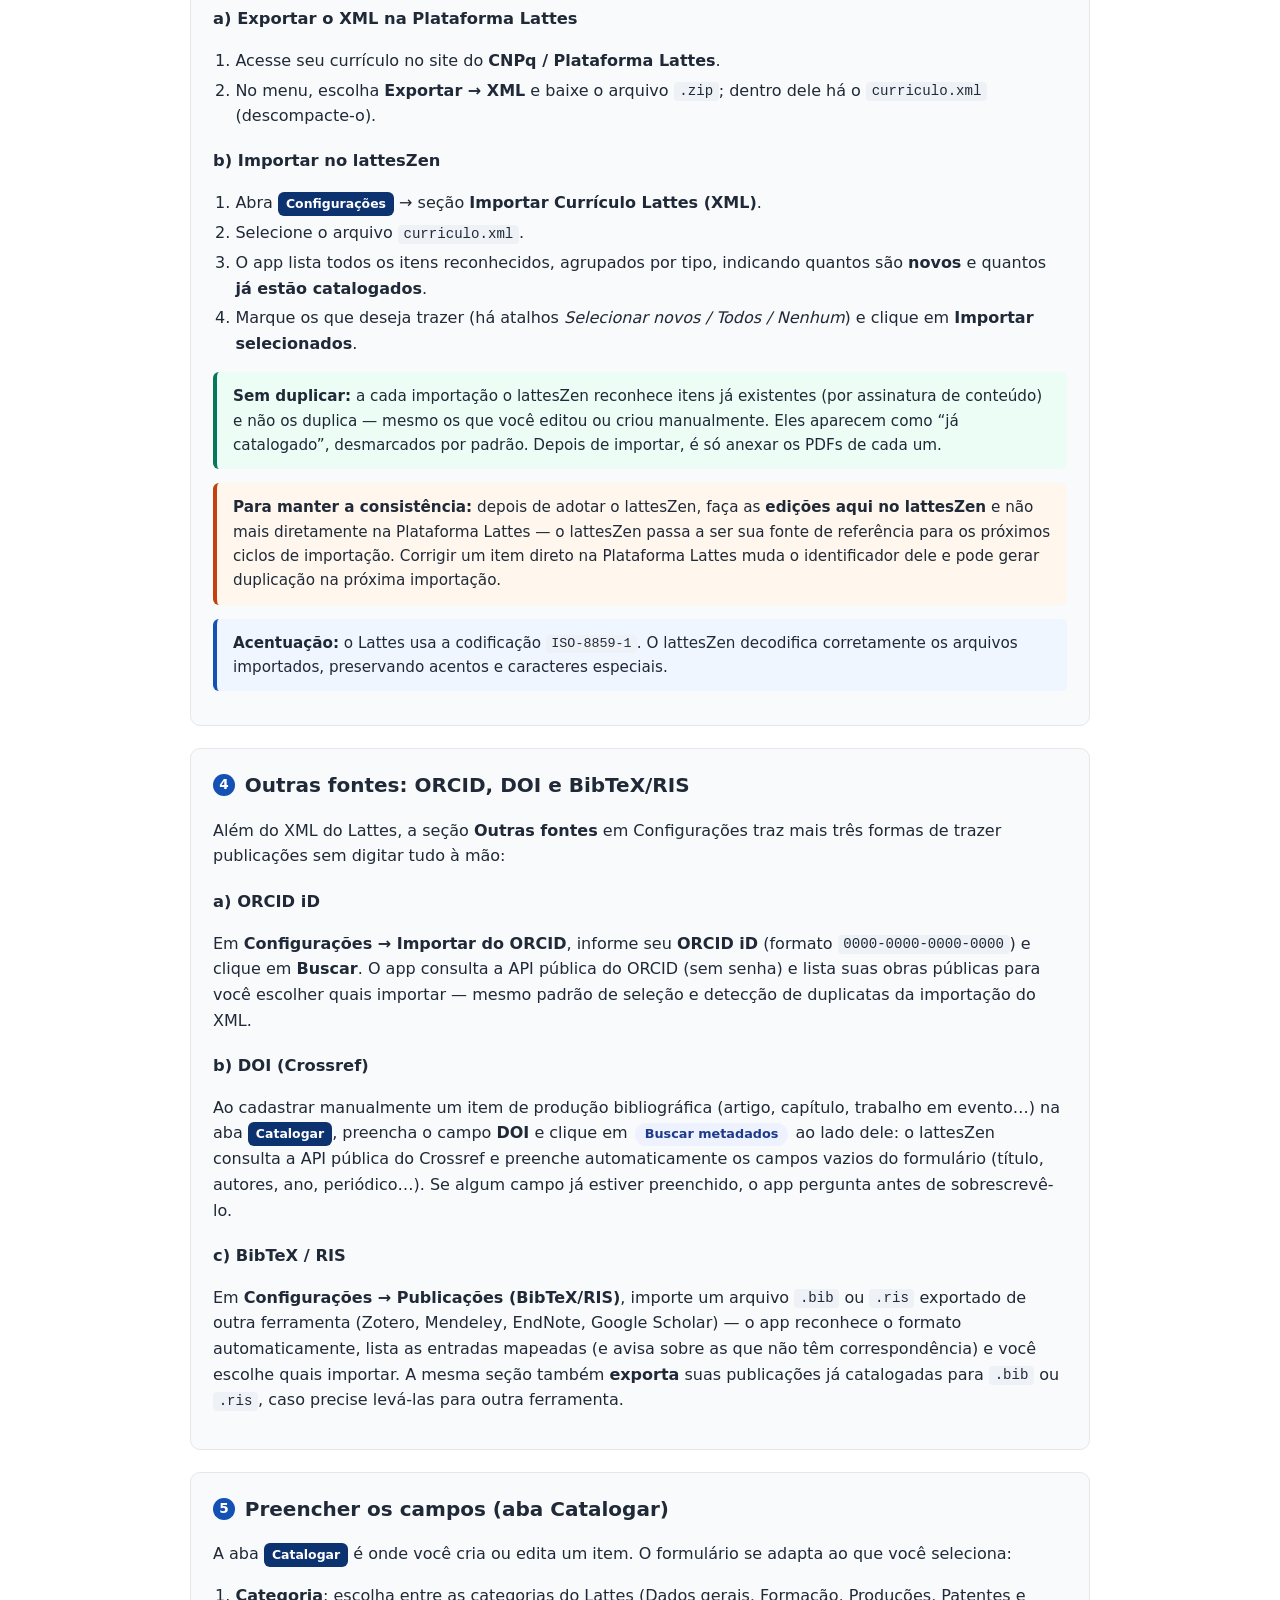
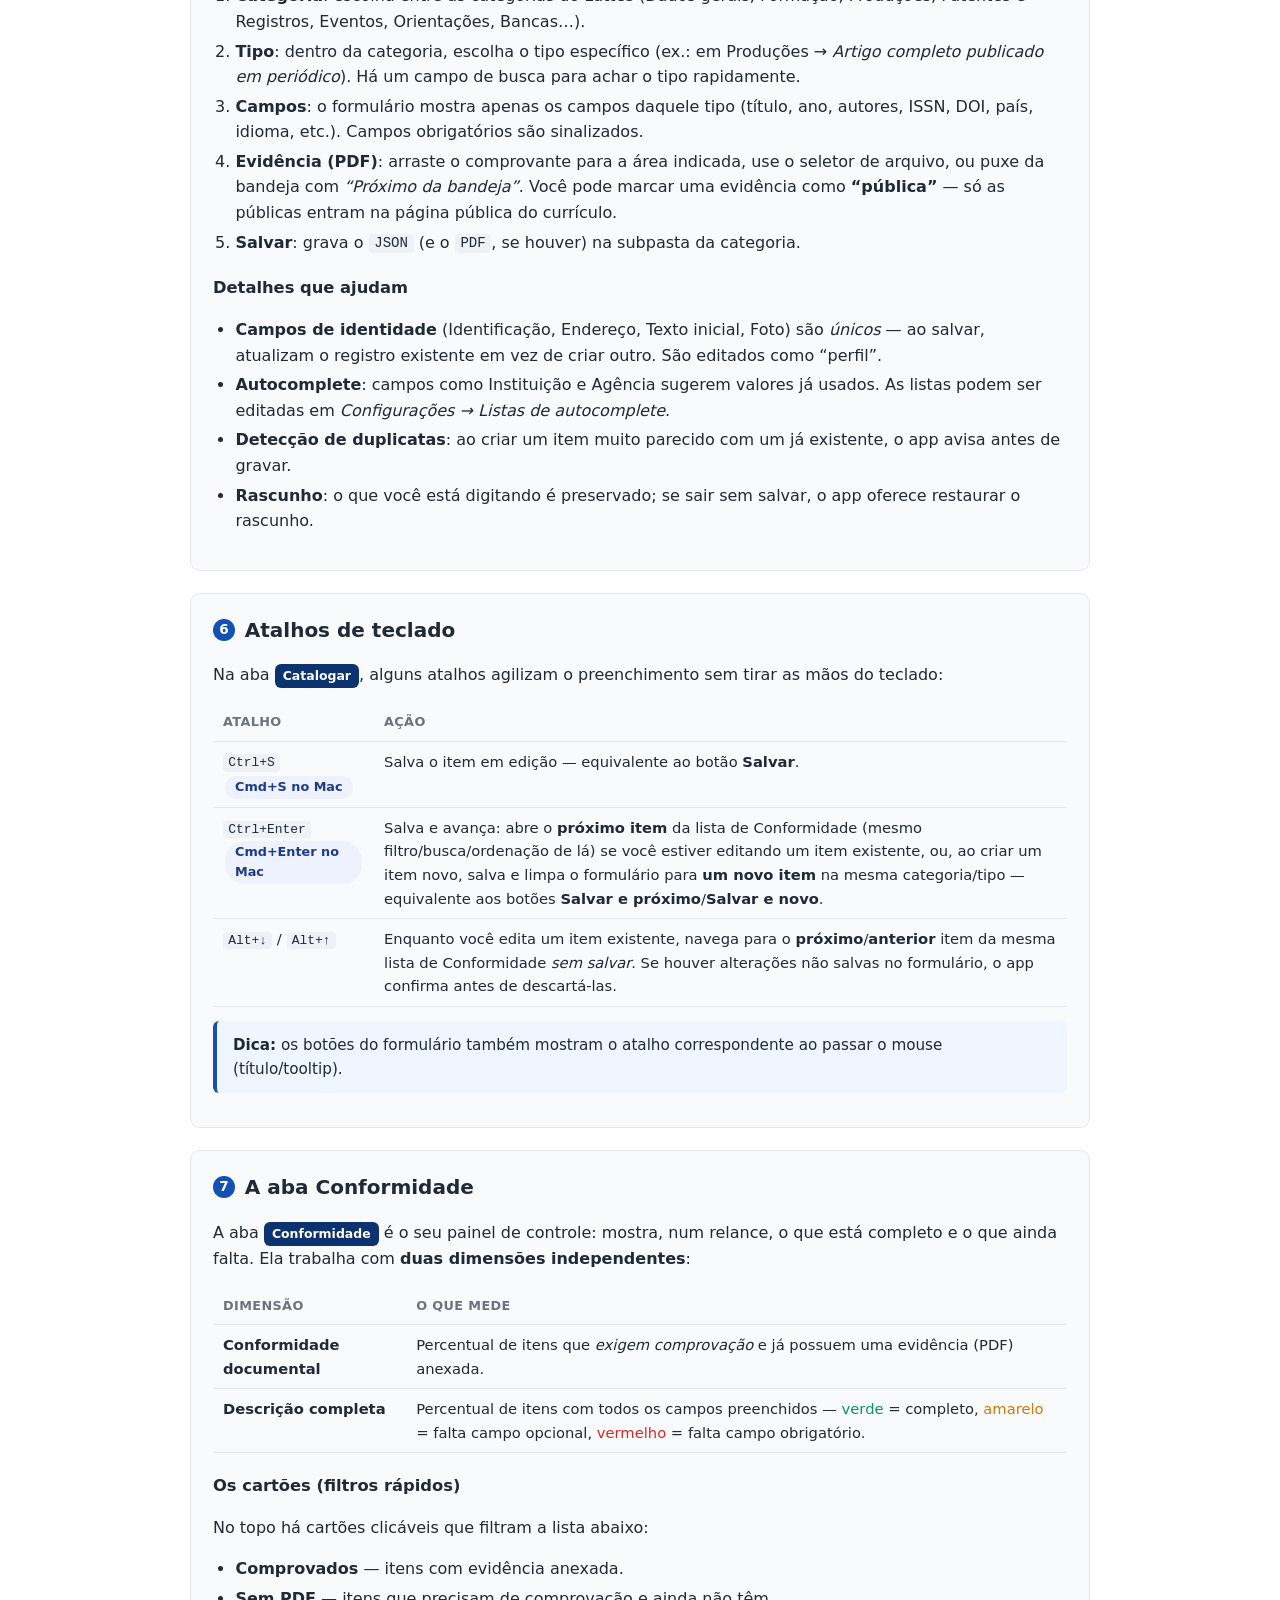
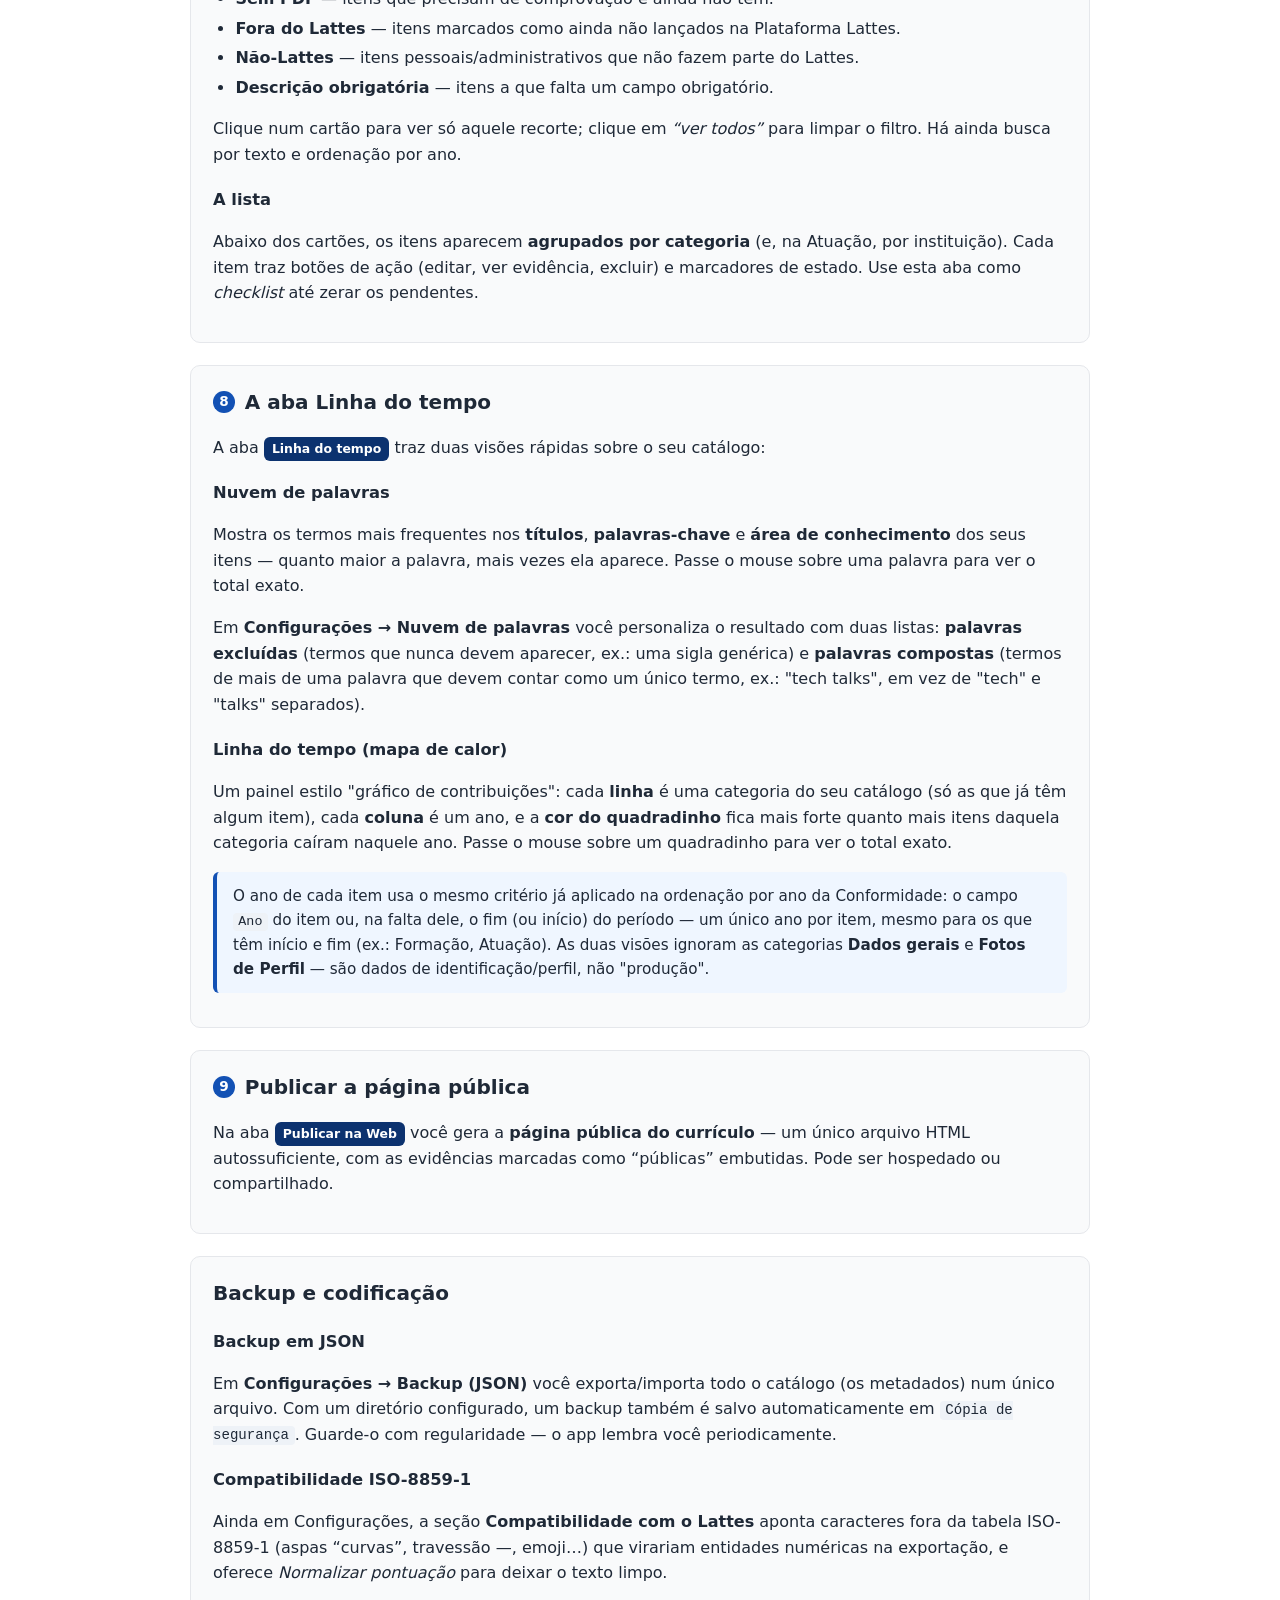
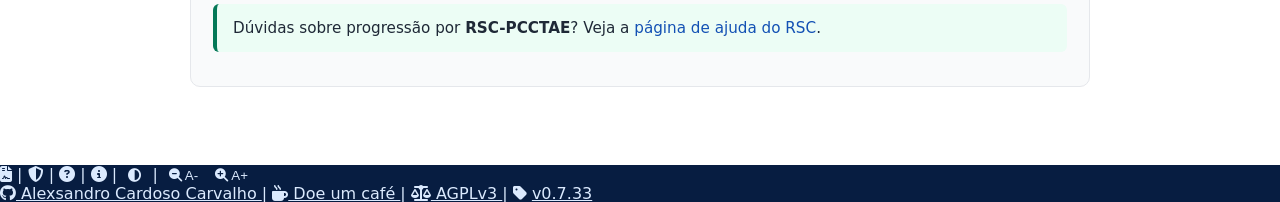
==== commit de3562ec: "Novo módulo opcional: Súmula Curricular FAPESP (issue #8, parte) A pedido do usuário, implementa a p" ====
--- a/src/ajuda-lattes.html
+++ b/src/ajuda-lattes.html
@@ -59,19 +59,14 @@
             // Tema: fontes do Google por paleta (carregadas sob demanda —
             // "Padrão" e "gov.br" usam fonte já carregada acima, sem CDN extra).
             var THEME_FONTS = {
+                'catppuccin-latte': 'https://fonts.googleapis.com/css2?family=Nunito:wght@400;600;700&display=swap',
+                'catppuccin-mocha': 'https://fonts.googleapis.com/css2?family=Nunito:wght@400;600;700&display=swap',
                 dracula: 'https://fonts.googleapis.com/css2?family=Fira+Sans:wght@400;600;700&display=swap',
+                // gov.br usa a Rawline já carregada acima (sem CDN extra); GitHub
+                // Light/Dark usam a fonte do sistema — por isso não têm entrada aqui.
+                'rose-pine-dawn': 'https://fonts.googleapis.com/css2?family=Quicksand:wght@400;600;700&display=swap',
+                'solarized-light': 'https://fonts.googleapis.com/css2?family=Source+Sans+3:wght@400;600;700&display=swap',
                 'solarized-dark': 'https://fonts.googleapis.com/css2?family=Source+Sans+3:wght@400;600;700&display=swap',
-                'solarized-light': 'https://fonts.googleapis.com/css2?family=Source+Sans+3:wght@400;600;700&display=swap',
-                nord: 'https://fonts.googleapis.com/css2?family=Inter:wght@400;600;700&display=swap',
-                gruvbox: 'https://fonts.googleapis.com/css2?family=IBM+Plex+Sans:wght@400;600;700&display=swap',
-                'tokyo-night': 'https://fonts.googleapis.com/css2?family=Manrope:wght@400;600;700&display=swap',
-                'one-dark': 'https://fonts.googleapis.com/css2?family=Inter:wght@400;600;700&display=swap',
-                monokai: 'https://fonts.googleapis.com/css2?family=DM+Sans:wght@400;500;700&display=swap',
-                'catppuccin-mocha': 'https://fonts.googleapis.com/css2?family=Nunito:wght@400;600;700&display=swap',
-                ayu: 'https://fonts.googleapis.com/css2?family=Work+Sans:wght@400;600;700&display=swap',
-                'rose-pine': 'https://fonts.googleapis.com/css2?family=Quicksand:wght@400;600;700&display=swap',
-                everforest: 'https://fonts.googleapis.com/css2?family=Cabin:wght@400;600;700&display=swap',
-                material: 'https://fonts.googleapis.com/css2?family=Roboto:wght@400;500;700&display=swap',
             };
             window.__loadThemeFont = function (preset) {
                 var url = THEME_FONTS[preset];
@@ -249,7 +244,7 @@
             <li>Para cada item: <code>prefixo-XXX.json</code> (os dados) e, se você anexar uma evidência, <code>prefixo-XXX.pdf</code> (ou <code>.jpg</code>/<code>.png</code>, entre outros).</li>
             <li>Os arquivos ficam organizados em <strong>subpastas por categoria</strong> dentro de <code>Evidências</code> (ex.: <code>02 Formação</code>, <code>05 Produções</code>, <code>10 Orientações</code>…), o que mantém tudo navegável fora do app também.</li>
             <li>Uma subpasta <code>Cópia de segurança</code> guarda cópias automáticas do catálogo em JSON.</li>
-            <li><code>Exportação</code>, <code>Publicação para Web</code> e <code>Relatórios</code> são criadas vazias para você organizar seus próprios arquivos manualmente — o app não grava nelas automaticamente.</li>
+            <li>Dentro de <code>Exportação</code>, três subpastas são preenchidas automaticamente pelo próprio app: <code>RSC-PCCTAE</code> e <code>Súmula Curricular FAPESP</code> (uma subpasta datada por exportação, com o memorial/formulário ou a súmula em .docx — ver <a href="ajuda-rsc.html">ajuda do RSC</a> e a aba <strong>Súmula FAPESP</strong> em Configurações) e <code>Lattes XML</code> (o XML gerado em Configurações). <code>Progressão Docentes</code>, <code>Publicação para Web</code> e <code>Relatórios</code> continuam vazias, para você organizar seus próprios arquivos manualmente.</li>
           </ul>
           <div class="path">Meu-Lattes/
 ├── Caixa de Entrada/         ← você deposita aqui os PDFs a catalogar
--- a/src/css/styles.css
+++ b/src/css/styles.css
@@ -64,7 +64,7 @@
 /* ---- Escala de intensidade da grade da Linha do tempo (heatmap 0-4,
    estilo GitHub) — cor É o dado (mesmo motivo do bloco acima), por isso
    em CSS puro e FORA do alcance do seletor de tema abaixo: um tema nunca
-   deve achatar as 4 intensidades numa cor só. Substitui bg-govbr-*/
+   deve achatar as 4 intensidades numa cor só. Substitui bg-govbr-* /
    dark:bg-unifesp-* (tons 300/500/950 nem existiam no Tailwind config —
    bug preexistente que ficava com 2 dos 4 níveis invisíveis). */
 .viz-heat-1 { background-color: #ADCDFF; }
@@ -108,63 +108,44 @@
    classe .lz-theme e o atributo data-lz-theme="<id>". As paletas definem
    as variáveis --lz-*; as regras genéricas (html.lz-theme ...) aplicam
    essas variáveis ao cabeçalho, régua de abas, rodapé, campos e — como o
-   lattesZen usa a cor "marca" (govbr-*/dark:unifesp-*) em muito mais
+   lattesZen usa a cor "marca" (govbr-* / dark:unifesp-*) em muito mais
    lugares que o templateZen (botões e ícones em todas as abas, não só o
-   cabeçalho) — também nas classes utilitárias govbr-*/unifesp-* usadas
+   cabeçalho) — também nas classes utilitárias govbr-* / unifesp-* usadas
    pelo resto do app, pra o tema valer no app inteiro, não só no "chrome".
    Sem tema escolhido (padrão), nada disto se aplica — visual atual
    preservado integralmente.
    ========================================================================== */
+html[data-lz-theme="catppuccin-latte"]{--lz-bg:#eff1f5;--lz-surface:#e6e9ef;--lz-text:#4c4f69;--lz-muted:#6c6f85;--lz-border:#ccd0da;--lz-header:#1e66f5;--lz-header-text:#ffffff;--lz-nav:#e6e9ef;--lz-nav-text:#4c4f69;--lz-footer:#dce0e8;--lz-footer-text:#4c4f69;--lz-accent:#8538ea}
+html[data-lz-theme="catppuccin-mocha"]{--lz-bg:#1e1e2e;--lz-surface:#313244;--lz-text:#cdd6f4;--lz-muted:#a6adc8;--lz-border:#313244;--lz-header:#181825;--lz-header-text:#cdd6f4;--lz-nav:#181825;--lz-nav-text:#cdd6f4;--lz-footer:#11111b;--lz-footer-text:#cdd6f4;--lz-accent:#cba6f7}
 html[data-lz-theme="dracula"]{--lz-bg:#282a36;--lz-surface:#44475a;--lz-text:#f8f8f2;--lz-muted:#aab3dc;--lz-border:#44475a;--lz-header:#21222c;--lz-header-text:#f8f8f2;--lz-nav:#21222c;--lz-nav-text:#f8f8f2;--lz-footer:#191a21;--lz-footer-text:#f8f8f2;--lz-accent:#bd93f9}
+html[data-lz-theme="github-light"]{--lz-bg:#ffffff;--lz-surface:#f6f8fa;--lz-text:#24292f;--lz-muted:#57606a;--lz-border:#d0d7de;--lz-header:#24292f;--lz-header-text:#ffffff;--lz-nav:#f6f8fa;--lz-nav-text:#24292f;--lz-footer:#24292f;--lz-footer-text:#ffffff;--lz-accent:#0969da}
+html[data-lz-theme="github-dark"]{--lz-bg:#0d1117;--lz-surface:#161b22;--lz-text:#c9d1d9;--lz-muted:#8b949e;--lz-border:#30363d;--lz-header:#161b22;--lz-header-text:#e6edf3;--lz-nav:#0d1117;--lz-nav-text:#c9d1d9;--lz-footer:#010409;--lz-footer-text:#c9d1d9;--lz-accent:#58a6ff}
+html[data-lz-theme="govbr"]{--lz-bg:#f8f9fa;--lz-surface:#ffffff;--lz-text:#1c1c1c;--lz-muted:#555555;--lz-border:#cccccc;--lz-header:#1351b4;--lz-header-text:#ffffff;--lz-nav:#ffffff;--lz-nav-text:#1351b4;--lz-footer:#071d41;--lz-footer-text:#ffffff;--lz-accent:#1351b4}
+html[data-lz-theme="rose-pine-dawn"]{--lz-bg:#faf4ed;--lz-surface:#fffaf3;--lz-text:#464261;--lz-muted:#797593;--lz-border:#f2e9e1;--lz-header:#286983;--lz-header-text:#faf4ed;--lz-nav:#fffaf3;--lz-nav-text:#464261;--lz-footer:#f2e9e1;--lz-footer-text:#464261;--lz-accent:#286983}
+html[data-lz-theme="solarized-light"]{--lz-bg:#fdf6e3;--lz-surface:#eee8d5;--lz-text:#4a5d63;--lz-muted:#5e7377;--lz-border:#d9d2b8;--lz-header:#1a6aa8;--lz-header-text:#ffffff;--lz-nav:#eee8d5;--lz-nav-text:#4a5d63;--lz-footer:#073642;--lz-footer-text:#eee8d5;--lz-accent:#0f5a94}
 html[data-lz-theme="solarized-dark"]{--lz-bg:#002b36;--lz-surface:#073642;--lz-text:#93a1a1;--lz-muted:#93a1a1;--lz-border:#0d4552;--lz-header:#073642;--lz-header-text:#eee8d5;--lz-nav:#002b36;--lz-nav-text:#93a1a1;--lz-footer:#073642;--lz-footer-text:#93a1a1;--lz-accent:#4aa3dd}
-html[data-lz-theme="solarized-light"]{--lz-bg:#fdf6e3;--lz-surface:#eee8d5;--lz-text:#4a5d63;--lz-muted:#5e7377;--lz-border:#d9d2b8;--lz-header:#1a6aa8;--lz-header-text:#ffffff;--lz-nav:#eee8d5;--lz-nav-text:#4a5d63;--lz-footer:#073642;--lz-footer-text:#eee8d5;--lz-accent:#0f5a94}
-html[data-lz-theme="govbr"]{--lz-bg:#f8f9fa;--lz-surface:#ffffff;--lz-text:#1c1c1c;--lz-muted:#555555;--lz-border:#cccccc;--lz-header:#1351b4;--lz-header-text:#ffffff;--lz-nav:#ffffff;--lz-nav-text:#1351b4;--lz-footer:#071d41;--lz-footer-text:#ffffff;--lz-accent:#1351b4}
-html[data-lz-theme="nord"]{--lz-bg:#2e3440;--lz-surface:#3b4252;--lz-text:#eceff4;--lz-muted:#a3adc2;--lz-border:#434c5e;--lz-header:#3b4252;--lz-header-text:#eceff4;--lz-nav:#2e3440;--lz-nav-text:#d8dee9;--lz-footer:#2e3440;--lz-footer-text:#d8dee9;--lz-accent:#88c0d0}
-html[data-lz-theme="gruvbox"]{--lz-bg:#282828;--lz-surface:#3c3836;--lz-text:#ebdbb2;--lz-muted:#b0a08c;--lz-border:#504945;--lz-header:#1d2021;--lz-header-text:#ebdbb2;--lz-nav:#1d2021;--lz-nav-text:#ebdbb2;--lz-footer:#1d2021;--lz-footer-text:#ebdbb2;--lz-accent:#fabd2f}
-html[data-lz-theme="tokyo-night"]{--lz-bg:#1a1b26;--lz-surface:#24283b;--lz-text:#c0caf5;--lz-muted:#8189bb;--lz-border:#292e42;--lz-header:#16161e;--lz-header-text:#c0caf5;--lz-nav:#16161e;--lz-nav-text:#a9b1d6;--lz-footer:#16161e;--lz-footer-text:#a9b1d6;--lz-accent:#7aa2f7}
-html[data-lz-theme="one-dark"]{--lz-bg:#282c34;--lz-surface:#21252b;--lz-text:#abb2bf;--lz-muted:#868e9c;--lz-border:#3b4048;--lz-header:#21252b;--lz-header-text:#abb2bf;--lz-nav:#21252b;--lz-nav-text:#abb2bf;--lz-footer:#1b1e23;--lz-footer-text:#abb2bf;--lz-accent:#61afef}
-html[data-lz-theme="monokai"]{--lz-bg:#272822;--lz-surface:#3e3d32;--lz-text:#f8f8f2;--lz-muted:#a6a28a;--lz-border:#49483e;--lz-header:#1e1f1c;--lz-header-text:#f8f8f2;--lz-nav:#1e1f1c;--lz-nav-text:#f8f8f2;--lz-footer:#1e1f1c;--lz-footer-text:#f8f8f2;--lz-accent:#a6e22e}
-html[data-lz-theme="catppuccin-mocha"]{--lz-bg:#1e1e2e;--lz-surface:#313244;--lz-text:#cdd6f4;--lz-muted:#a6adc8;--lz-border:#313244;--lz-header:#181825;--lz-header-text:#cdd6f4;--lz-nav:#181825;--lz-nav-text:#cdd6f4;--lz-footer:#11111b;--lz-footer-text:#cdd6f4;--lz-accent:#cba6f7}
-html[data-lz-theme="github-dark"]{--lz-bg:#0d1117;--lz-surface:#161b22;--lz-text:#c9d1d9;--lz-muted:#8b949e;--lz-border:#30363d;--lz-header:#161b22;--lz-header-text:#e6edf3;--lz-nav:#0d1117;--lz-nav-text:#c9d1d9;--lz-footer:#010409;--lz-footer-text:#c9d1d9;--lz-accent:#58a6ff}
-html[data-lz-theme="github-light"]{--lz-bg:#ffffff;--lz-surface:#f6f8fa;--lz-text:#24292f;--lz-muted:#57606a;--lz-border:#d0d7de;--lz-header:#24292f;--lz-header-text:#ffffff;--lz-nav:#f6f8fa;--lz-nav-text:#24292f;--lz-footer:#24292f;--lz-footer-text:#ffffff;--lz-accent:#0969da}
-html[data-lz-theme="ayu"]{--lz-bg:#0b0e14;--lz-surface:#131721;--lz-text:#bfbdb6;--lz-muted:#8b909b;--lz-border:#1c212b;--lz-header:#11151c;--lz-header-text:#bfbdb6;--lz-nav:#11151c;--lz-nav-text:#bfbdb6;--lz-footer:#0b0e14;--lz-footer-text:#bfbdb6;--lz-accent:#ffb454}
-html[data-lz-theme="rose-pine"]{--lz-bg:#191724;--lz-surface:#1f1d2e;--lz-text:#e0def4;--lz-muted:#908caa;--lz-border:#26233a;--lz-header:#1f1d2e;--lz-header-text:#e0def4;--lz-nav:#191724;--lz-nav-text:#e0def4;--lz-footer:#16141f;--lz-footer-text:#e0def4;--lz-accent:#c4a7e7}
-html[data-lz-theme="everforest"]{--lz-bg:#2d353b;--lz-surface:#343f44;--lz-text:#d3c6aa;--lz-muted:#a6b0a0;--lz-border:#3d484d;--lz-header:#232a2e;--lz-header-text:#d3c6aa;--lz-nav:#232a2e;--lz-nav-text:#d3c6aa;--lz-footer:#232a2e;--lz-footer-text:#d3c6aa;--lz-accent:#a7c080}
-html[data-lz-theme="material"]{--lz-bg:#263238;--lz-surface:#2e3c43;--lz-text:#eeffff;--lz-muted:#97a5af;--lz-border:#37474f;--lz-header:#1e272c;--lz-header-text:#eeffff;--lz-nav:#1e272c;--lz-nav-text:#eeffff;--lz-footer:#1e272c;--lz-footer-text:#eeffff;--lz-accent:#82aaff}
 
 /* Segundo destaque por tema (--lz-accent-2): estados positivos/gradiente. */
+html[data-lz-theme="catppuccin-latte"]{--lz-accent-2:#40a02b}
+html[data-lz-theme="catppuccin-mocha"]{--lz-accent-2:#a6e3a1}
 html[data-lz-theme="dracula"]{--lz-accent-2:#50fa7b}
+html[data-lz-theme="github-light"]{--lz-accent-2:#1a7f37}
+html[data-lz-theme="github-dark"]{--lz-accent-2:#3fb950}
+html[data-lz-theme="govbr"]{--lz-accent-2:#168821}
+html[data-lz-theme="rose-pine-dawn"]{--lz-accent-2:#56949f}
+html[data-lz-theme="solarized-light"]{--lz-accent-2:#6c7a00}
 html[data-lz-theme="solarized-dark"]{--lz-accent-2:#859900}
-html[data-lz-theme="solarized-light"]{--lz-accent-2:#6c7a00}
-html[data-lz-theme="govbr"]{--lz-accent-2:#168821}
-html[data-lz-theme="nord"]{--lz-accent-2:#a3be8c}
-html[data-lz-theme="gruvbox"]{--lz-accent-2:#b8bb26}
-html[data-lz-theme="tokyo-night"]{--lz-accent-2:#9ece6a}
-html[data-lz-theme="one-dark"]{--lz-accent-2:#98c379}
-html[data-lz-theme="monokai"]{--lz-accent-2:#66d9ef}
-html[data-lz-theme="catppuccin-mocha"]{--lz-accent-2:#a6e3a1}
-html[data-lz-theme="github-dark"]{--lz-accent-2:#3fb950}
-html[data-lz-theme="github-light"]{--lz-accent-2:#1a7f37}
-html[data-lz-theme="ayu"]{--lz-accent-2:#7fd94c}
-html[data-lz-theme="rose-pine"]{--lz-accent-2:#9ccfd8}
-html[data-lz-theme="everforest"]{--lz-accent-2:#83c092}
-html[data-lz-theme="material"]{--lz-accent-2:#c3e88d}
-
-/* Fonte por tema (Google Fonts, carregadas sob demanda por js/theme.js). */
+
+/* Fonte por tema (Google Fonts, carregadas sob demanda pelo script inline
+   de cada página — GitHub Light/Dark e gov.br usam fonte do sistema/já
+   carregada, sem CDN extra). */
+html[data-lz-theme="catppuccin-latte"]{--lz-font:'Nunito',system-ui,sans-serif}
+html[data-lz-theme="catppuccin-mocha"]{--lz-font:'Nunito',system-ui,sans-serif}
 html[data-lz-theme="dracula"]{--lz-font:'Fira Sans',system-ui,sans-serif}
+html[data-lz-theme="govbr"]{--lz-font:'Rawline',system-ui,sans-serif}
+html[data-lz-theme="rose-pine-dawn"]{--lz-font:'Quicksand',system-ui,sans-serif}
+html[data-lz-theme="solarized-light"]{--lz-font:'Source Sans 3',system-ui,sans-serif}
 html[data-lz-theme="solarized-dark"]{--lz-font:'Source Sans 3',system-ui,sans-serif}
-html[data-lz-theme="solarized-light"]{--lz-font:'Source Sans 3',system-ui,sans-serif}
-html[data-lz-theme="govbr"]{--lz-font:'Rawline',system-ui,sans-serif}
-html[data-lz-theme="nord"]{--lz-font:'Inter',system-ui,sans-serif}
-html[data-lz-theme="gruvbox"]{--lz-font:'IBM Plex Sans',system-ui,sans-serif}
-html[data-lz-theme="tokyo-night"]{--lz-font:'Manrope',system-ui,sans-serif}
-html[data-lz-theme="one-dark"]{--lz-font:'Inter',system-ui,sans-serif}
-html[data-lz-theme="monokai"]{--lz-font:'DM Sans',system-ui,sans-serif}
-html[data-lz-theme="catppuccin-mocha"]{--lz-font:'Nunito',system-ui,sans-serif}
-html[data-lz-theme="ayu"]{--lz-font:'Work Sans',system-ui,sans-serif}
-html[data-lz-theme="rose-pine"]{--lz-font:'Quicksand',system-ui,sans-serif}
-html[data-lz-theme="everforest"]{--lz-font:'Cabin',system-ui,sans-serif}
-html[data-lz-theme="material"]{--lz-font:'Roboto',system-ui,sans-serif}
 
 /* ---- Estrutura (cabeçalho/régua de abas/rodapé/campos/rolagem) ---- */
 html.lz-theme body { background-color: var(--lz-bg) !important; color: var(--lz-text) !important; }
@@ -211,24 +192,33 @@
 html.lz-theme button:focus-visible,
 html.lz-theme [role="tab"]:focus-visible { outline: 2px solid var(--lz-accent); }
 
-/* ---- App inteiro: classes utilitárias govbr-*/unifesp-* usadas pelas
+/* ---- App inteiro: classes utilitárias govbr-* / unifesp-* usadas pelas
    abas (botões, ícones, badges) — não só o "chrome" acima. Não inclui os
    tons usados só pela grade da Linha do tempo (.viz-heat-*, isolada) nem
-   bg-govbr-800 (só o rodapé, já coberto pelo seletor genérico "footer"). */
+   bg-govbr-800 (só o rodapé, já coberto pelo seletor genérico "footer").
+   As classes que também aparecem no cabeçalho/rodapé (bg-govbr-600,
+   border-govbr-700, text-govbr-600, dark:text-unifesp-400,
+   dark:from/to-unifesp-*) levam :not(header, header *, footer, footer *):
+   sem isso, por especificidade (2 classes aqui > 1 classe+tag nas regras
+   de cabeçalho/rodapé acima), estas regras "roubavam" a cor de fundo/
+   borda/texto do próprio cabeçalho/rodapé, que ficava com a cor de
+   destaque (accent) errada em vez de --lz-header/--lz-footer — chegando a
+   parecer que o cabeçalho "sumia" quando a cor de destaque do tema era
+   próxima da cor de fundo da página. */
 html.lz-theme .bg-govbr-50,
 html.lz-theme .hover\:bg-govbr-100:hover { background-color: var(--lz-surface) !important; }
-html.lz-theme .bg-govbr-600,
-html.lz-theme.dark .dark\:bg-unifesp-600,
+html.lz-theme .bg-govbr-600:not(header, header *),
+html.lz-theme.dark .dark\:bg-unifesp-600:not(header, header *),
 html.lz-theme.dark .dark\:bg-unifesp-700 { background-color: var(--lz-accent) !important; }
-html.lz-theme .text-govbr-600,
+html.lz-theme .text-govbr-600:not(header, header *, footer, footer *),
 html.lz-theme .text-govbr-700,
 html.lz-theme.dark .dark\:text-unifesp-300,
-html.lz-theme.dark .dark\:text-unifesp-400,
+html.lz-theme.dark .dark\:text-unifesp-400:not(header, header *, footer, footer *),
 html.lz-theme .hover\:text-govbr-600:hover,
 html.lz-theme .hover\:text-govbr-700:hover,
 html.lz-theme.dark .dark\:hover\:text-unifesp-400:hover { color: var(--lz-accent) !important; }
 html.lz-theme .border-govbr-600,
-html.lz-theme .border-govbr-700,
+html.lz-theme .border-govbr-700:not(header, header *, footer, footer *),
 html.lz-theme.dark .dark\:border-unifesp-600,
 html.lz-theme.dark .dark\:border-unifesp-700,
 html.lz-theme.dark .dark\:border-unifesp-400,
@@ -242,7 +232,44 @@
 html.lz-theme .file\:bg-govbr-600::file-selector-button,
 html.lz-theme.dark .dark\:file\:bg-unifesp-700::file-selector-button { background-color: var(--lz-accent) !important; }
 html.lz-theme .from-govbr-600,
-html.lz-theme.dark .dark\:from-unifesp-600,
+html.lz-theme.dark .dark\:from-unifesp-600:not(header, header *),
 html.lz-theme.dark .dark\:from-unifesp-700 { --tw-gradient-from: var(--lz-accent) !important; }
 html.lz-theme .to-govbr-800,
-html.lz-theme.dark .dark\:to-unifesp-900 { --tw-gradient-to: var(--lz-accent-2) !important; }
+html.lz-theme.dark .dark\:to-unifesp-900:not(header, header *) { --tw-gradient-to: var(--lz-accent-2) !important; }
+
+/* ---- App inteiro: fundos/bordas/textos NEUTROS (cinza) usados pelos
+   cartões de cada seção — sem isto, ao ligar um tema o texto (herdado do
+   <body>, forçado a --lz-text) ficava sobre o fundo cinza claro/escuro
+   ORIGINAL do card (bg-gray-50/dark:bg-gray-800, inalterado), gerando
+   texto claro sobre fundo claro (ou escuro sobre escuro) — títulos como
+   "Diretório de armazenamento" ficavam ilegíveis em temas escuros.
+   dark:bg-gray-800/900 e dark:text-gray-300/400 também são usados pelo
+   cabeçalho/régua de abas/rodapé (mesmo problema de especificidade do
+   bloco anterior) — por isso as mesmas exclusões :not(...) aqui. */
+html.lz-theme .bg-white:not(header, header *),
+html.lz-theme .bg-gray-50,
+html.lz-theme .bg-gray-100,
+html.lz-theme .bg-gray-200,
+html.lz-theme.dark .dark\:bg-gray-700,
+html.lz-theme.dark .dark\:bg-gray-800:not(header, header *),
+html.lz-theme.dark .dark\:bg-gray-900:not(body, header, header *) { background-color: var(--lz-surface) !important; }
+/* Bordas neutras: color-mix() em vez de --lz-border puro — em alguns temas
+   (ex.: Drácula) --lz-border e --lz-surface são o MESMO tom, então um botão
+   com essa borda sobre um card dessa cor ficava com a borda invisível
+   ("Sincronizar do diretório", "Esquecer pasta" etc.). Misturar um pouco da
+   cor do texto garante contraste visível contra --lz-surface em qualquer
+   tema, sem precisar de um valor extra por paleta. */
+html.lz-theme .border-gray-200,
+html.lz-theme .border-gray-300,
+html.lz-theme.dark .dark\:border-gray-600,
+html.lz-theme.dark .dark\:border-gray-700 { border-color: color-mix(in srgb, var(--lz-border), var(--lz-text) 35%) !important; }
+html.lz-theme .text-gray-700,
+html.lz-theme .text-gray-800,
+html.lz-theme.dark .dark\:text-gray-100,
+html.lz-theme.dark .dark\:text-gray-200 { color: var(--lz-text) !important; }
+html.lz-theme .text-gray-400,
+html.lz-theme .text-gray-500,
+html.lz-theme .text-gray-600,
+html.lz-theme.dark .dark\:text-gray-300,
+html.lz-theme.dark .dark\:text-gray-400:not(footer, footer *),
+html.lz-theme.dark .dark\:text-gray-500 { color: var(--lz-muted) !important; }
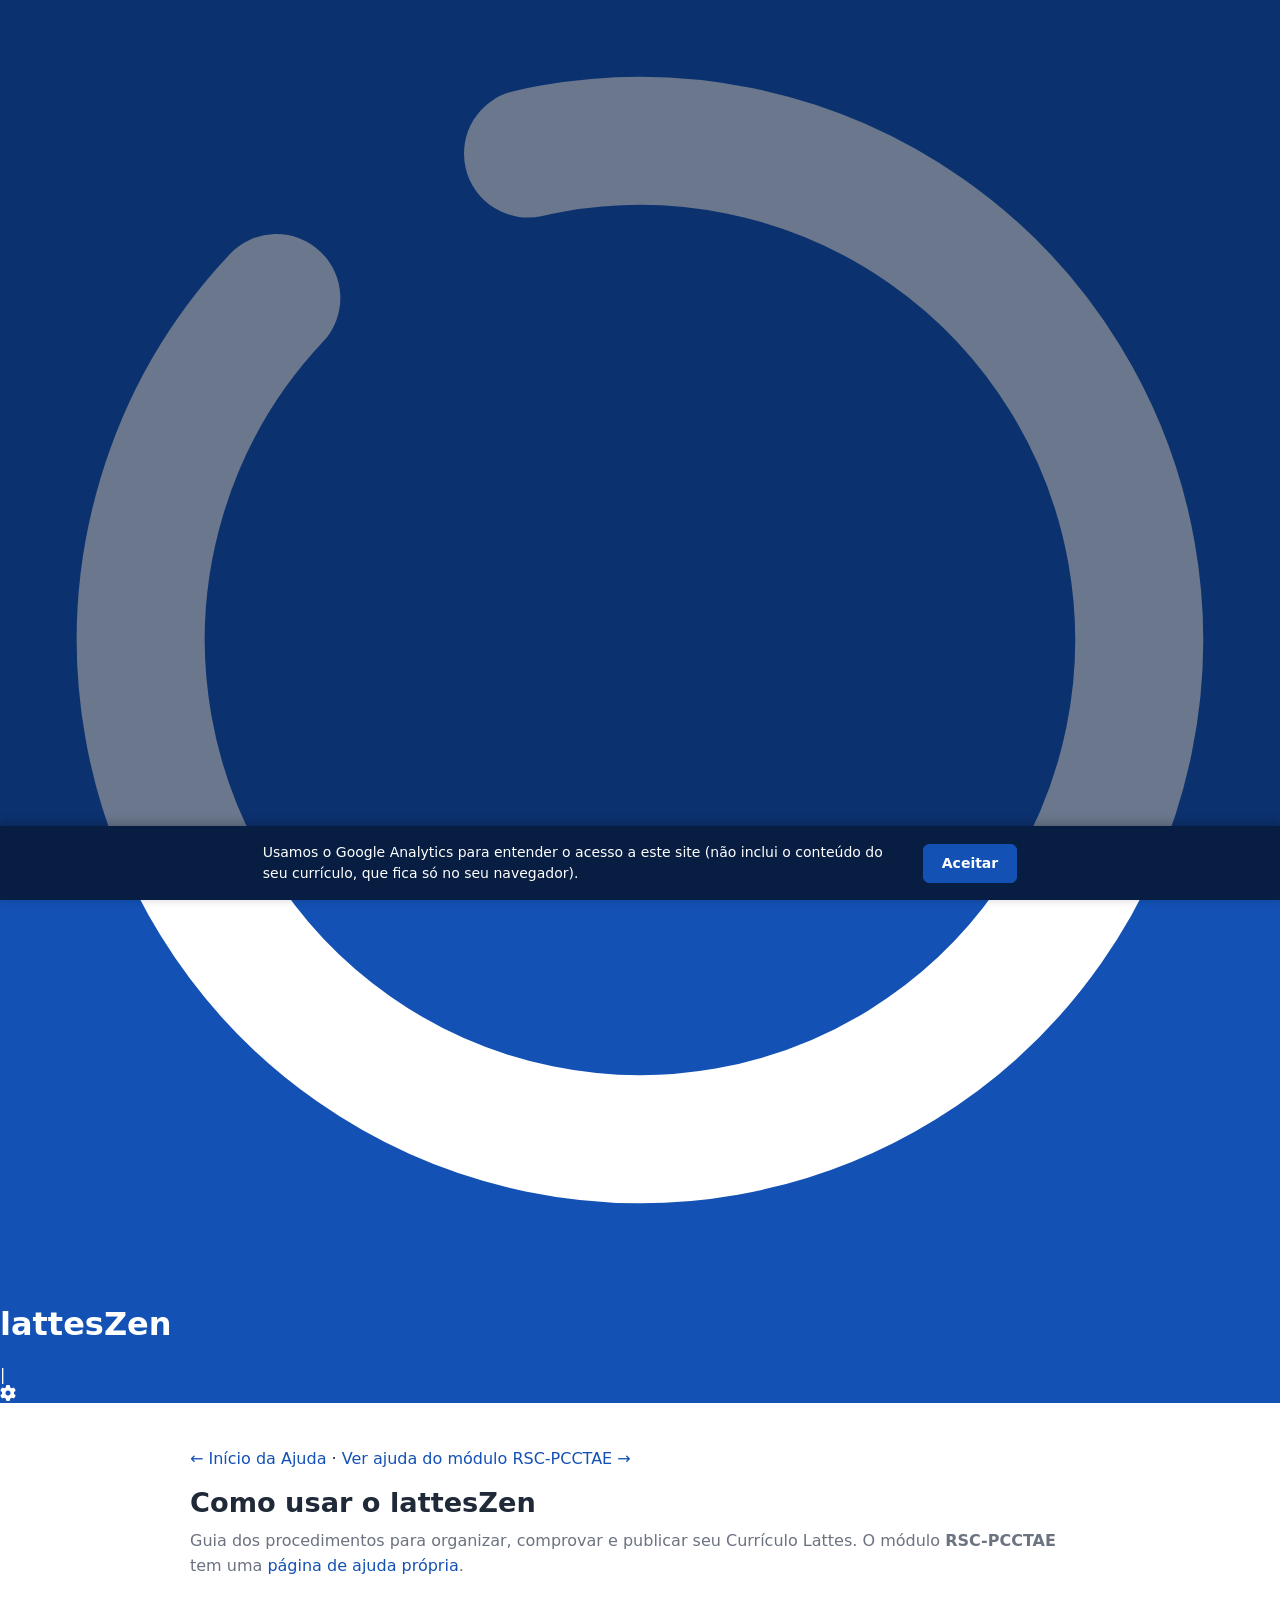
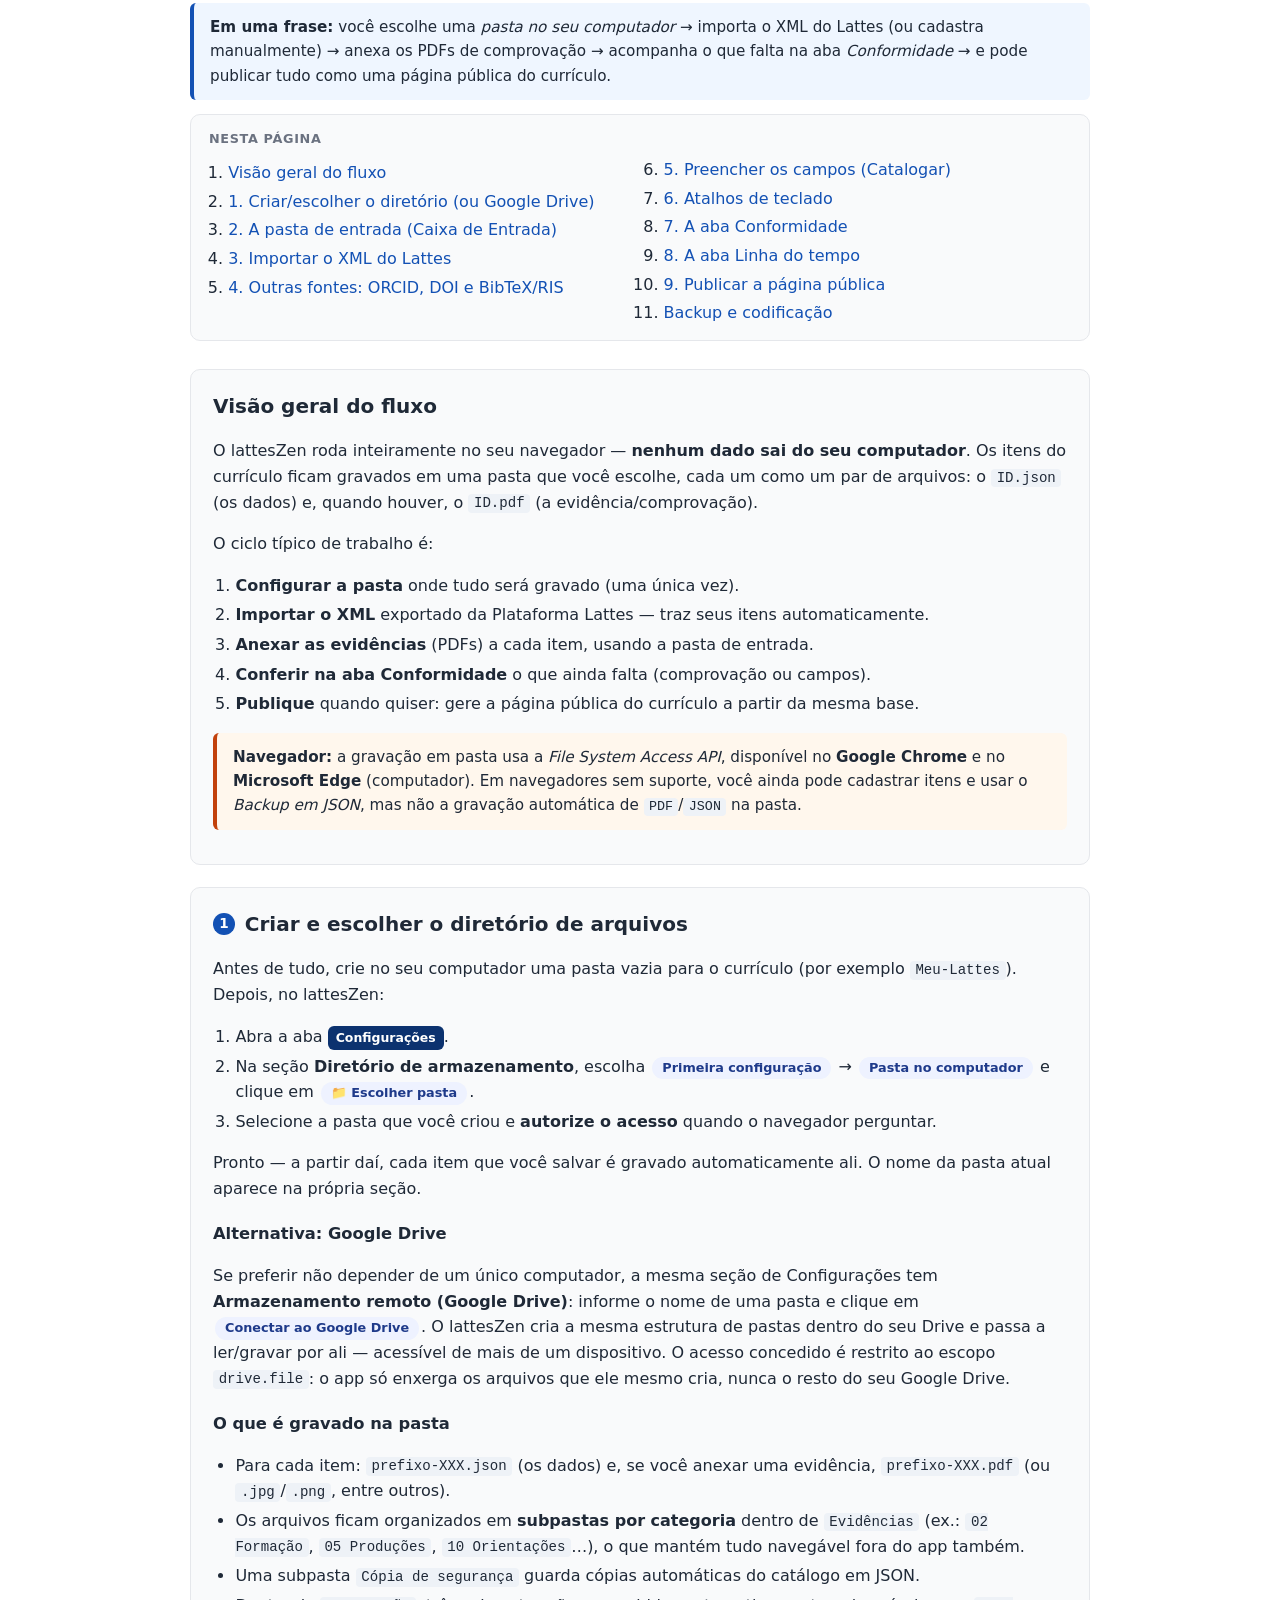
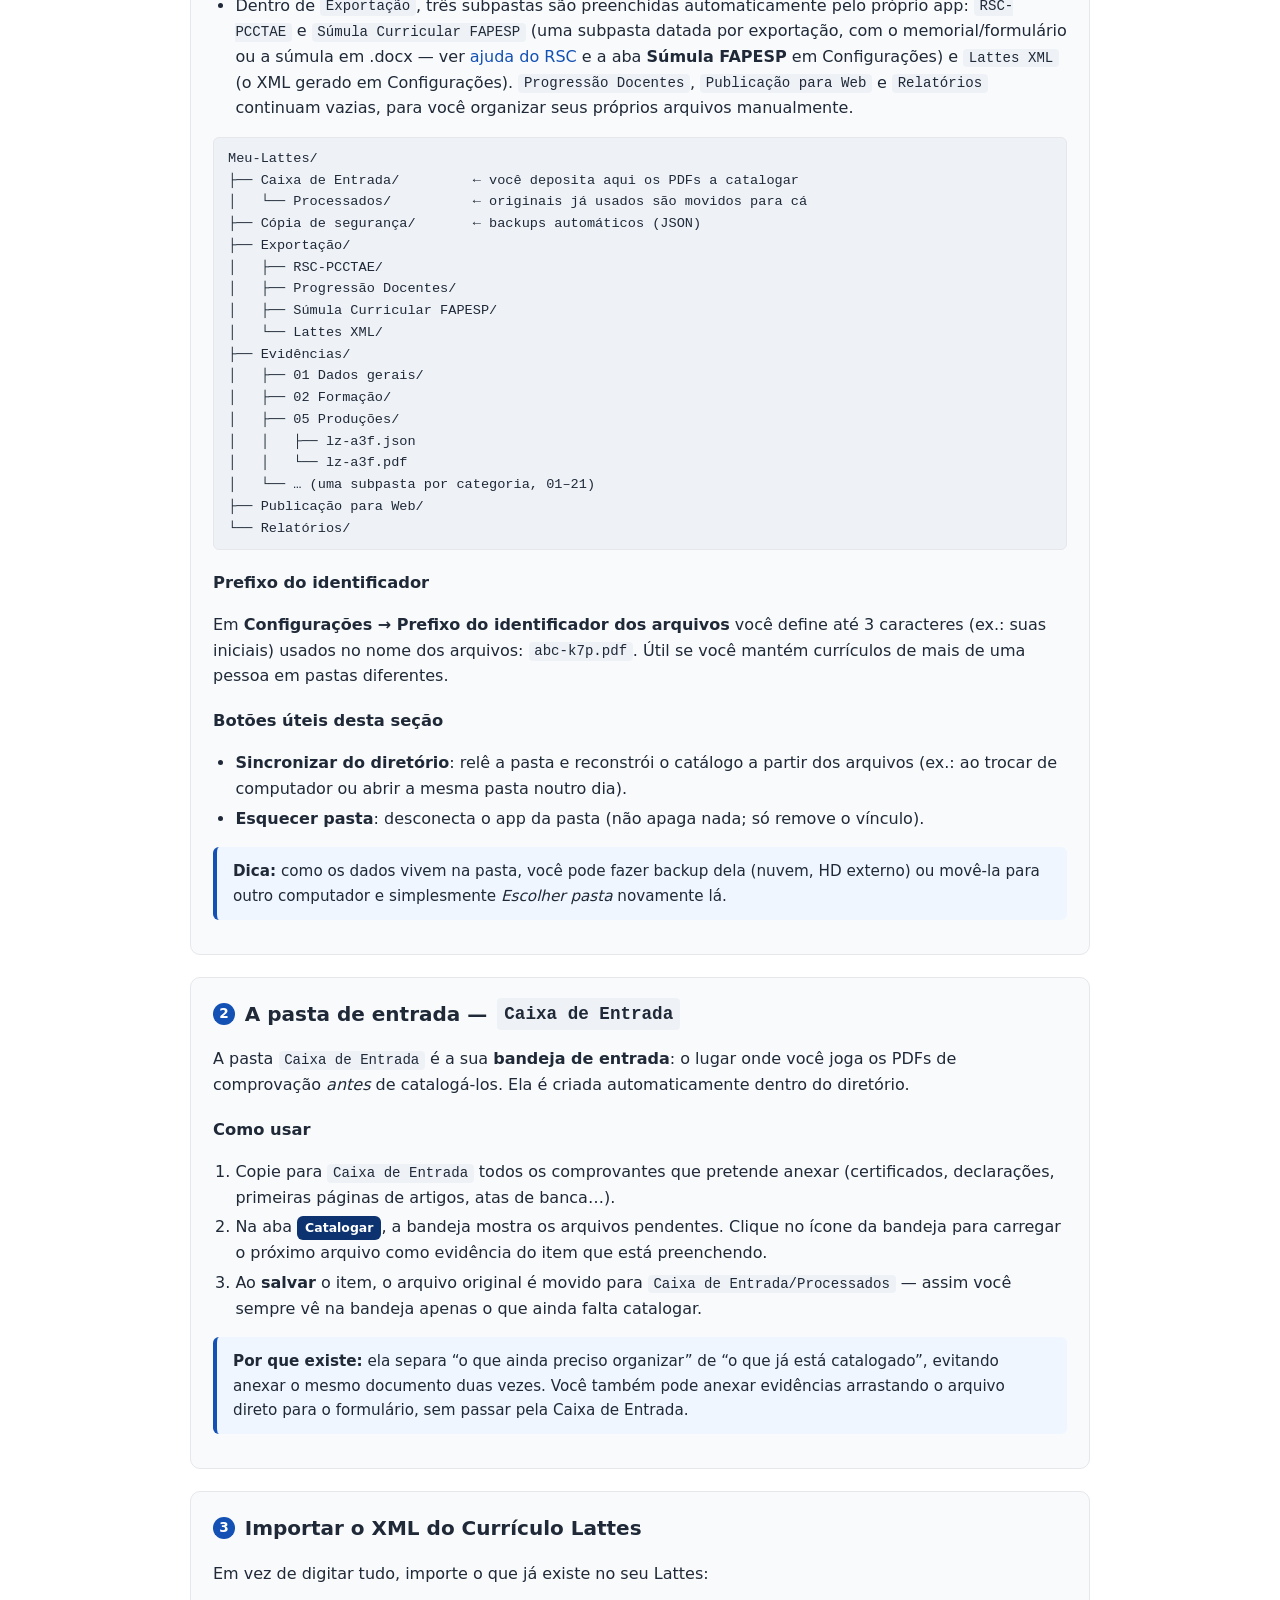
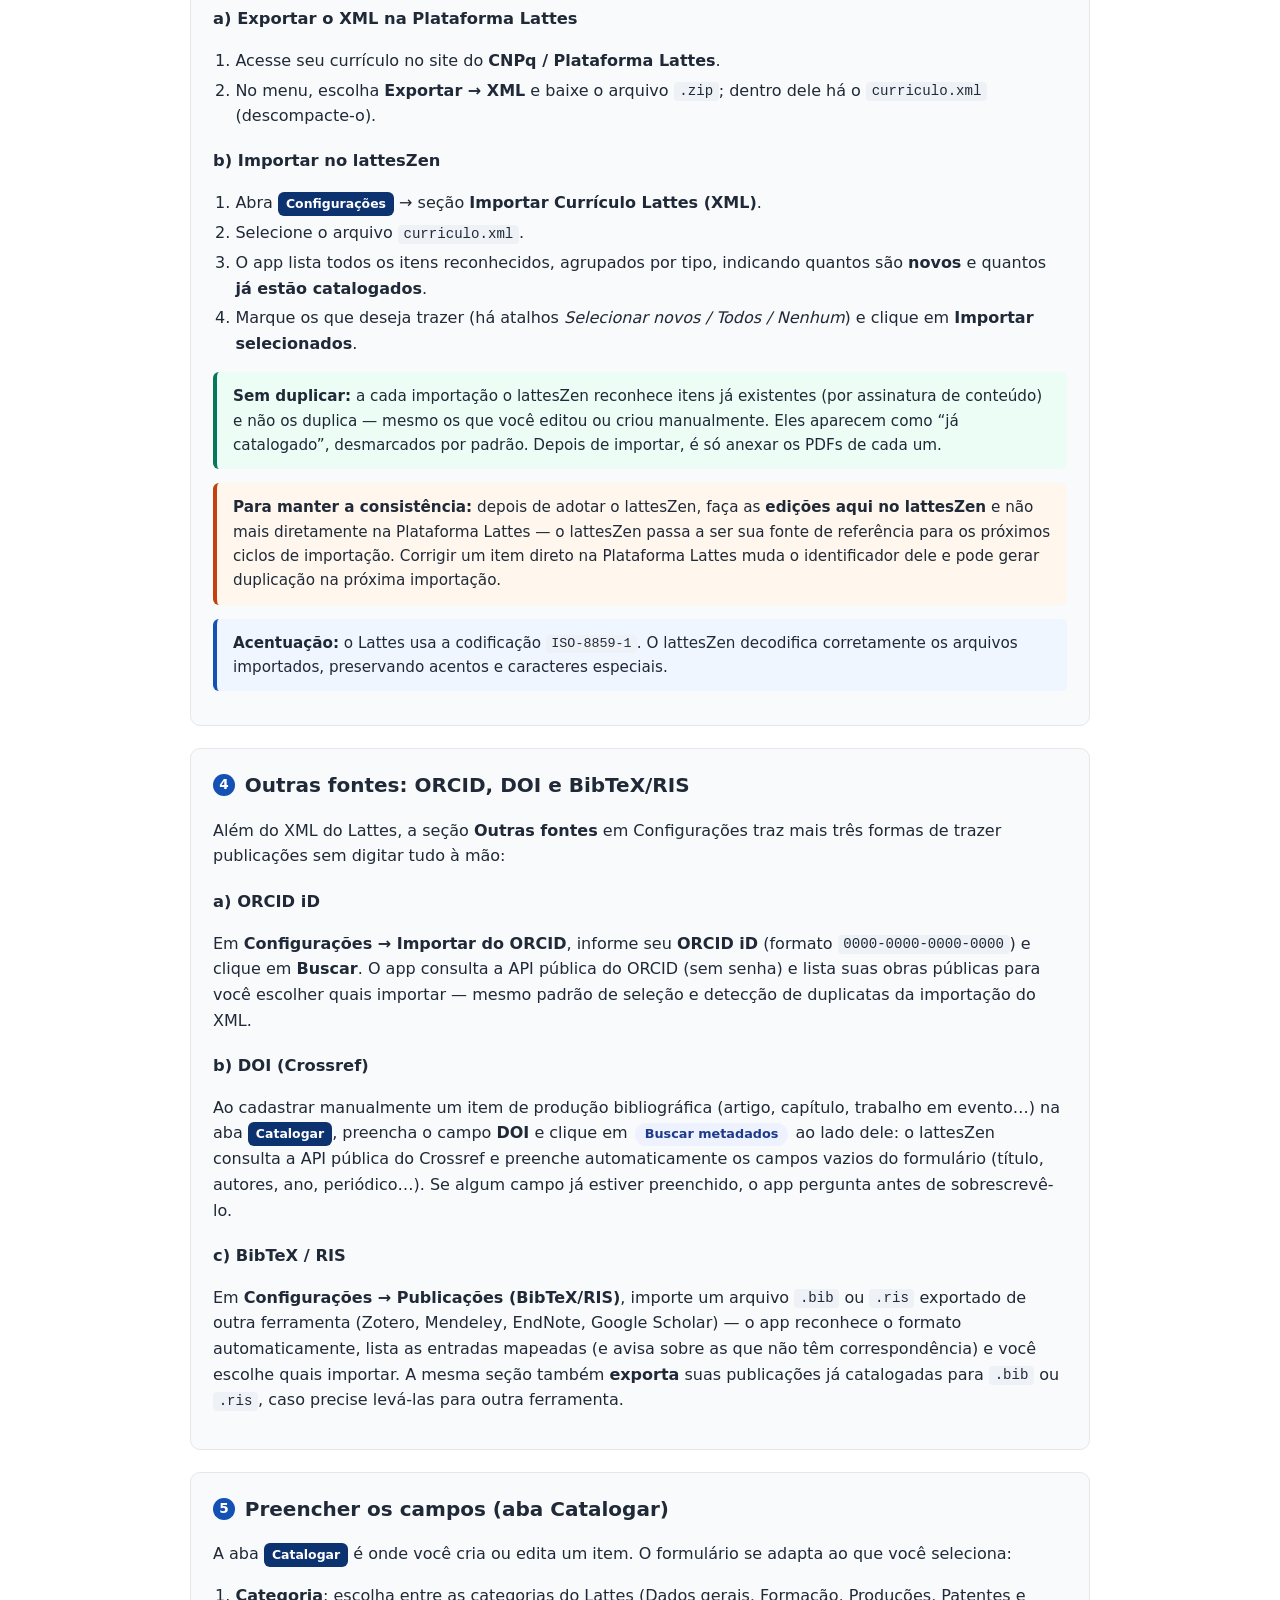
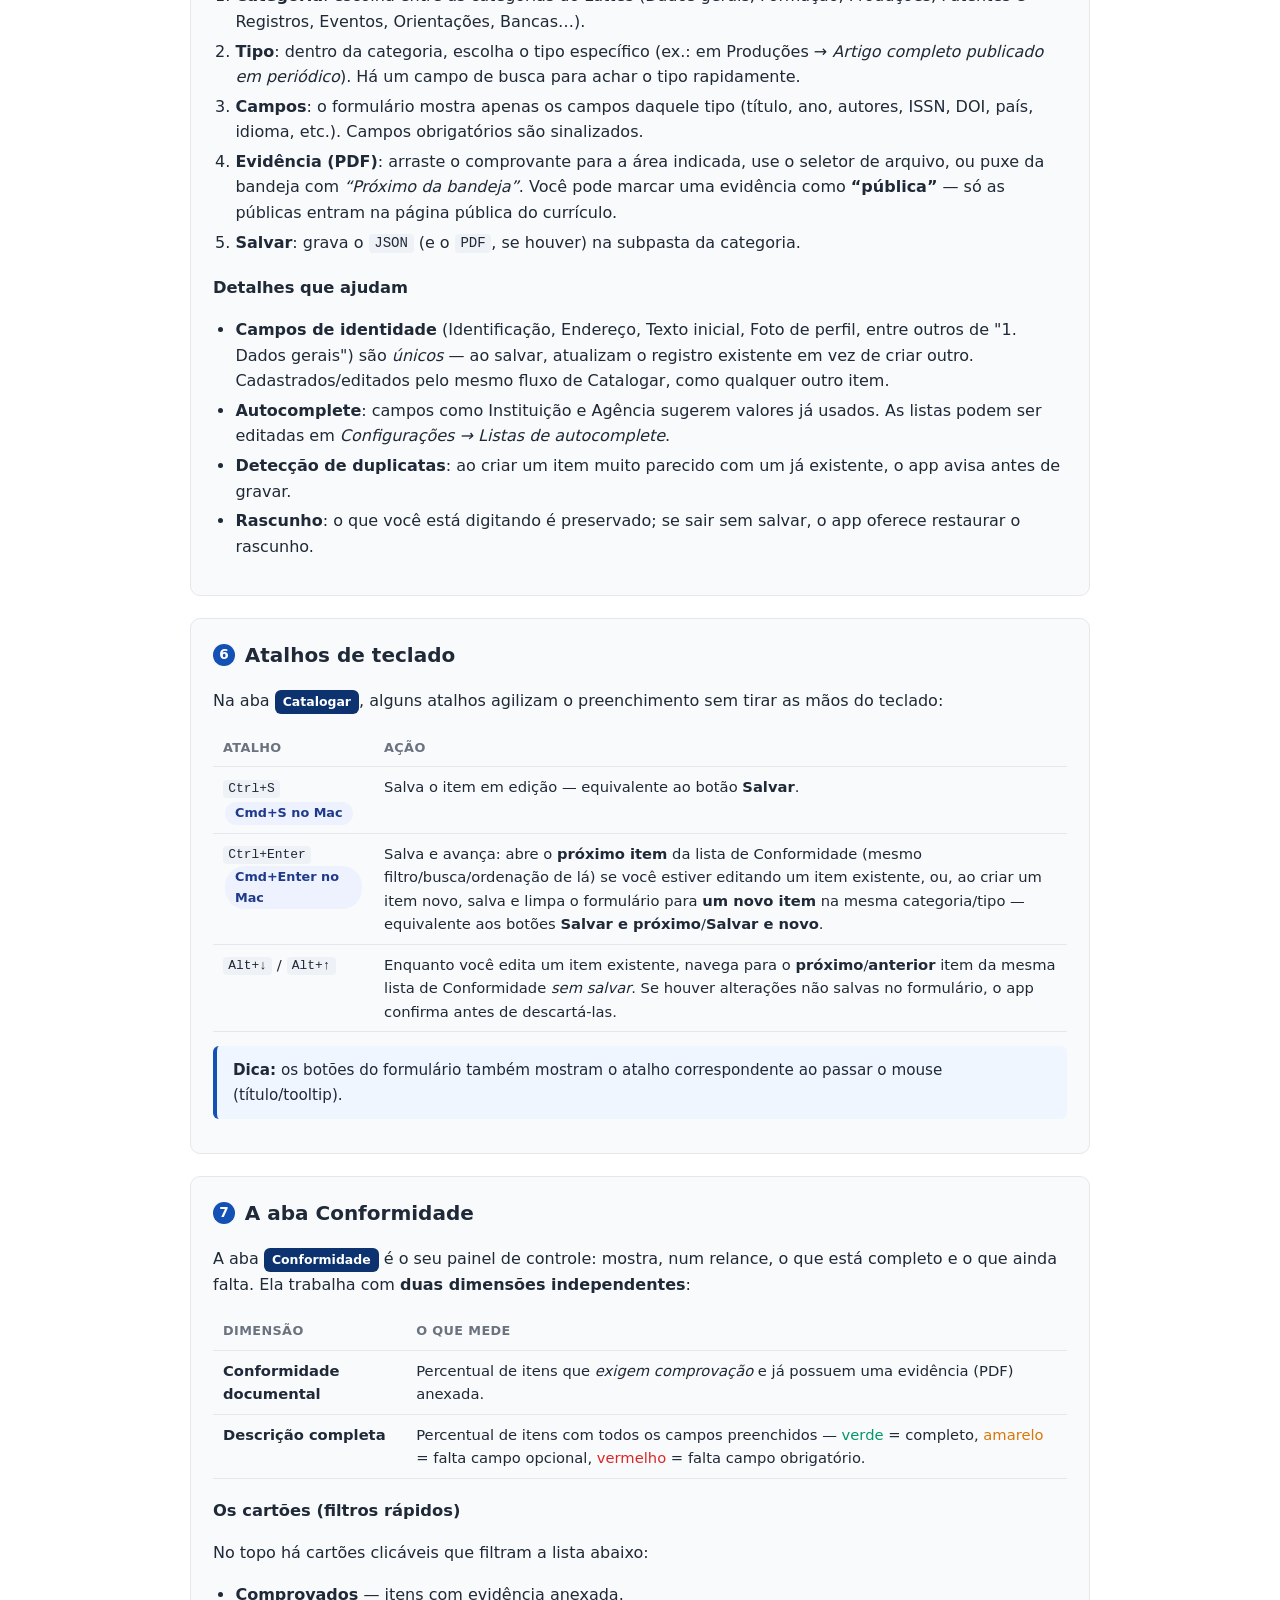
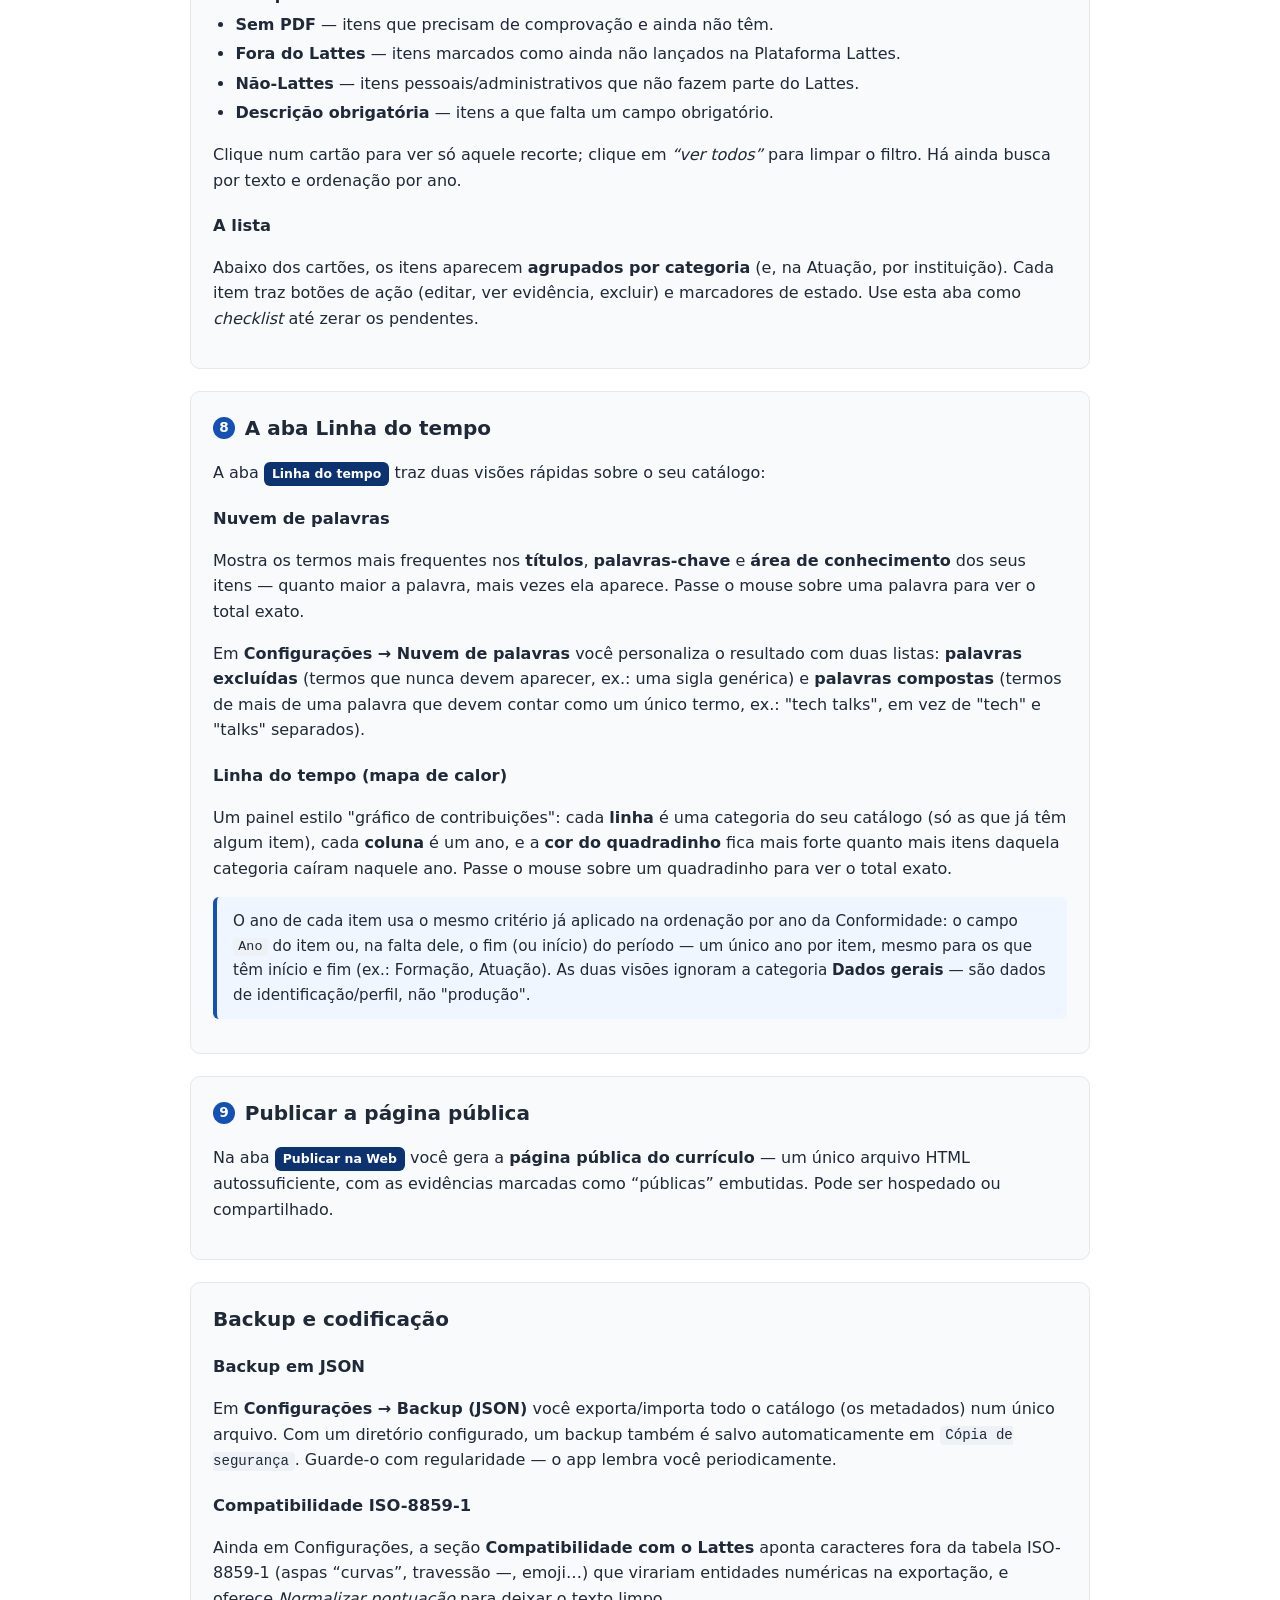
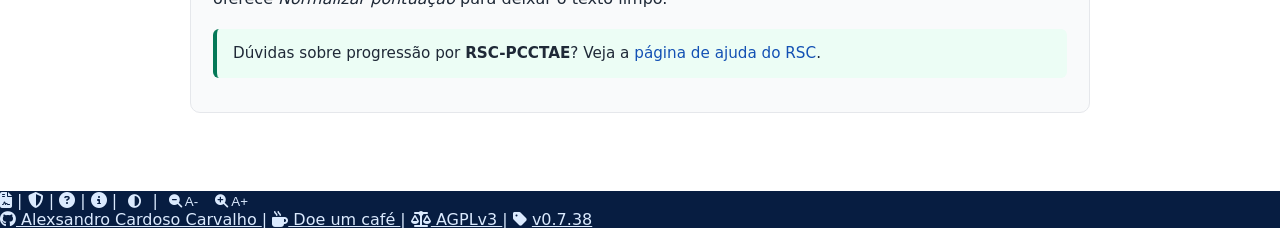
==== commit 78950929: ""Dados gerais" mesclado entre Configurações e Catalogar A pedido do usuário: a seção "Dados gerais (" ====
--- a/src/ajuda-lattes.html
+++ b/src/ajuda-lattes.html
@@ -331,7 +331,7 @@
           </ol>
           <h3>Detalhes que ajudam</h3>
           <ul>
-            <li><strong>Campos de identidade</strong> (Identificação, Endereço, Texto inicial, Foto) são <em>únicos</em> — ao salvar, atualizam o registro existente em vez de criar outro. São editados como “perfil”.</li>
+            <li><strong>Campos de identidade</strong> (Identificação, Endereço, Texto inicial, Foto de perfil, entre outros de "1. Dados gerais") são <em>únicos</em> — ao salvar, atualizam o registro existente em vez de criar outro. Cadastrados/editados pelo mesmo fluxo de Catalogar, como qualquer outro item.</li>
             <li><strong>Autocomplete</strong>: campos como Instituição e Agência sugerem valores já usados. As listas podem ser editadas em <em>Configurações → Listas de autocomplete</em>.</li>
             <li><strong>Detecção de duplicatas</strong>: ao criar um item muito parecido com um já existente, o app avisa antes de gravar.</li>
             <li><strong>Rascunho</strong>: o que você está digitando é preservado; se sair sem salvar, o app oferece restaurar o rascunho.</li>
@@ -384,7 +384,7 @@
           <p>Em <strong>Configurações → Nuvem de palavras</strong> você personaliza o resultado com duas listas: <strong>palavras excluídas</strong> (termos que nunca devem aparecer, ex.: uma sigla genérica) e <strong>palavras compostas</strong> (termos de mais de uma palavra que devem contar como um único termo, ex.: "tech talks", em vez de "tech" e "talks" separados).</p>
           <h3>Linha do tempo (mapa de calor)</h3>
           <p>Um painel estilo "gráfico de contribuições": cada <strong>linha</strong> é uma categoria do seu catálogo (só as que já têm algum item), cada <strong>coluna</strong> é um ano, e a <strong>cor do quadradinho</strong> fica mais forte quanto mais itens daquela categoria caíram naquele ano. Passe o mouse sobre um quadradinho para ver o total exato.</p>
-          <div class="note">O ano de cada item usa o mesmo critério já aplicado na ordenação por ano da Conformidade: o campo <code>Ano</code> do item ou, na falta dele, o fim (ou início) do período — um único ano por item, mesmo para os que têm início e fim (ex.: Formação, Atuação). As duas visões ignoram as categorias <strong>Dados gerais</strong> e <strong>Fotos de Perfil</strong> — são dados de identificação/perfil, não "produção".</div>
+          <div class="note">O ano de cada item usa o mesmo critério já aplicado na ordenação por ano da Conformidade: o campo <code>Ano</code> do item ou, na falta dele, o fim (ou início) do período — um único ano por item, mesmo para os que têm início e fim (ex.: Formação, Atuação). As duas visões ignoram a categoria <strong>Dados gerais</strong> — são dados de identificação/perfil, não "produção".</div>
         </section>
 
         <section class="card" id="exportar">
